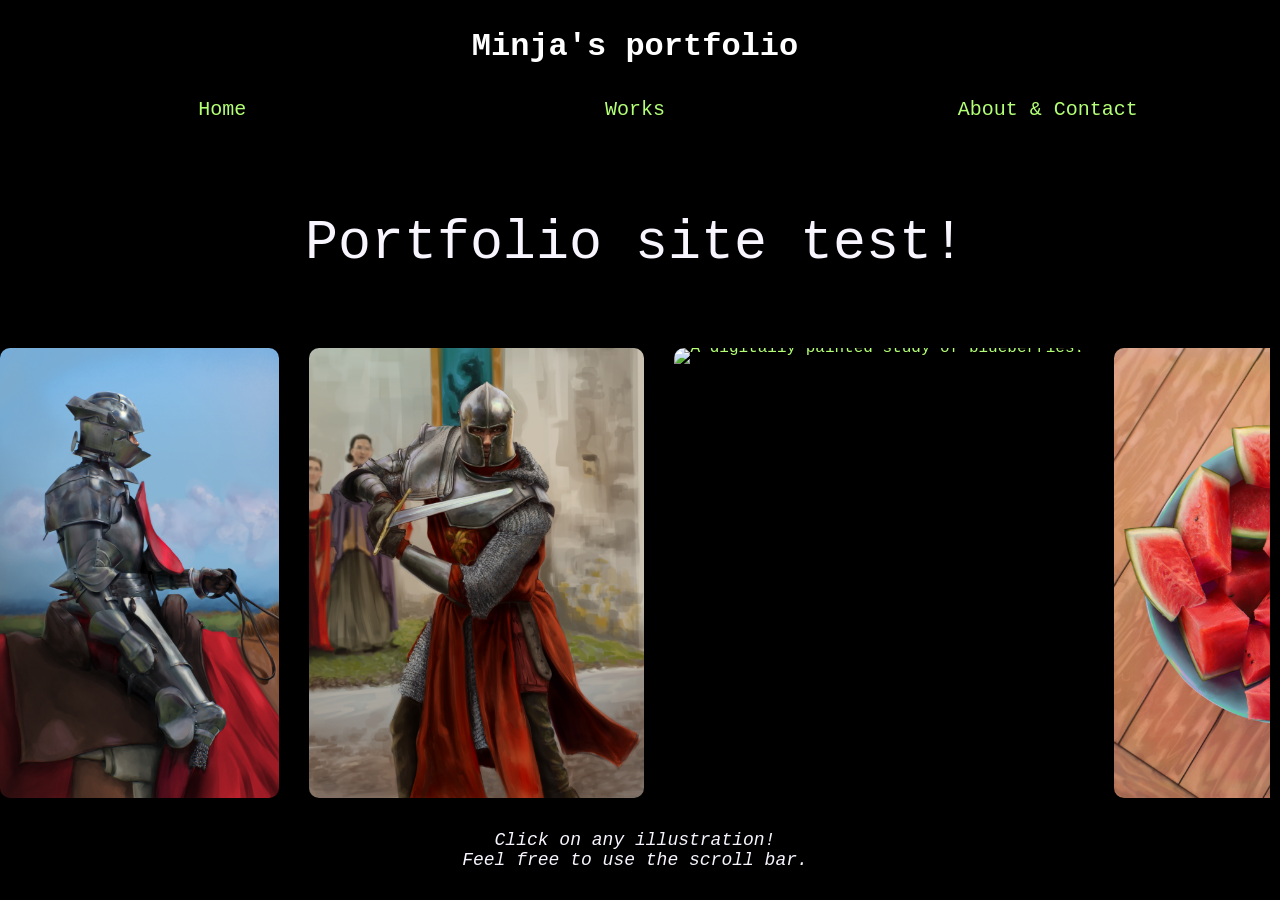
==== index.html @ 2af2dd25 "first clean commit without large files" ====
<!DOCTYPE html>
<html lang="en">
<head>
    <meta charset="UTF-8"> 
    <title>Portfolio ~ Home</title>
    <link rel="stylesheet" href="style.css">
    <link rel="icon" type="image/png" href="Tangerine_icon.png">
</head>

<body class="home-page">
    
    <header>
        <h1>Minja's portfolio</h1>
    </header>
        
    <nav>
        <ul>
            <li><a href="index.html">Home</a></li>
            <li><a href="works.html">Works</a></li>
            <li><a href="about&contact.html">About & Contact</a></li>
        </ul>
    </nav>
    
    <div class="home-content">
        <main>
            <p class="big-font">Portfolio site test!</p>
        </main>

        <div class="home-media-container" role="region" tabindex="0" aria-label="Portfolio photographs">
            <!-- Add each new photograph as another img line. -->
            <a href="works.html#armor-study-2"><img src="Armor_study2.png" alt="A digitally painted study of an armored knight."></a>
            <a href="works.html#armor-study-1"><img src="Armor_study_1.png" alt="A digitally painted study of an armored knight."></a>
            <a href="works.html#blueberry-study"><img src="Blueberry_study.png" alt="A digitally painted study of blueberries."></a>
            <a href="works.html#watermelon-study"><img src="Watermelon.jpg" alt="A digitally painted study of a watermelon."></a>
            <a href="works.html#tangerine-study"><img src="Mandarina study.jpg" alt="A digitally painted study of a tangerine."></a>
            <a href="works.html#grape-study"><img src="grape study.jpg" alt="A digitally painted study of grapes."></a>
            <a href="works.html#lemon-study"><img src="lemon study.jpg" alt="A digitally painted study of lemons."></a>
            <a href="works.html#tomato-study"><img src="paradajz study.jpg" alt="Tomato"></a>
            <a href="works.html#strawberry-study"><img src="Jagoda PNG.png" alt="Strawberry"></a>
        </div>

        <p class="small-font home-scroll-hint"><i>Click on any illustration!</br>Feel free to use the scroll bar.</i></p>
    </div>




</body>
---- style.css ----
body{
    font-family:'Courier New', Courier, monospace;
    text-align: center;
    background-color: #000000;
    min-height: 100vh;
    margin: 0;
    display: flex;
    flex-direction: column;
}

:root{
    --media-radius: 10px;
}

html{
    scrollbar-color: hsl(93, 100%, 73%) #000000;
    scrollbar-width: thin;
    scrollbar-gutter: stable;
}

html::-webkit-scrollbar{
    width: 12px;
}

html::-webkit-scrollbar-track{
    background: #000000;
}

html::-webkit-scrollbar-thumb{
    background: hsl(93, 100%, 73%);
    border-radius: 6px;
}

.home-page{
    min-height: 100vh;
    display: flex;
    flex-direction: column;
}

.home-content{
    box-sizing: border-box;
    flex: 1;
    display: flex;
    flex-direction: column;
    padding-bottom: 12px;
}

.home-page nav{
    margin-bottom: 0;
}

.home-content main,
main{
    max-width: 1920px;
    text-align: center;
    color: hsl(264, 100%, 98%);
    margin: 0 auto;
}

.home-content main{
    flex: 1 1 auto;
    display: flex;
    align-items: center;
    justify-content: center;
}

main p{
    margin: 0;
    font-size: 35px;
}

header{
    text-align: center;
    color: hsl(0, 0%, 100%);
    margin: 28px 0 0;
}

header h1{
    margin: 0;
    line-height: 1.2;
}

a{
    text-align: center;
    color: hsl(93, 100%, 73%); /*a like anchor*/
    margin: 0;
}

img{
    max-width: 250px;
    height: auto;
    display: block; 
    margin: 50px auto; /*vertical and horizontal margin, auto means centered*/
    border-radius: var(--media-radius);
}

.home-media-container{
    box-sizing: border-box;
    display: flex;
    justify-content: safe center;
    align-items: center;
    width: min(100%, 1400px);
    max-width: 1400px;
    margin: 0 auto;
    padding: 0 0 20px;
    gap: 30px;
    overflow-x: auto;
    scroll-behavior: auto;
    scrollbar-width: thin;
    scrollbar-color: hsl(93, 100%, 73%) #000000;
    flex: 0 0 auto;
}

.home-media-container::-webkit-scrollbar{
    height: 12px;
}

.home-media-container::-webkit-scrollbar-track{
    background: #222;
    border-radius: 6px;
}

.home-media-container::-webkit-scrollbar-thumb{
    background: hsl(93, 100%, 73%);
    border-radius: 6px;
}

.home-media-container img{
    width: auto;
    max-width: min(85vw, 500px);
    object-fit: cover;
    height: min(450px, 55vh);
    margin: 0;
    border-radius: var(--media-radius);
}

.home-media-container > a{
    display: block;
    flex: 0 0 auto;
    line-height: 0;
    text-decoration: none;
}

.home-media-container > a:focus-visible{
    outline: 2px solid hsl(93, 100%, 73%);
    outline-offset: 4px;
    border-radius: var(--media-radius);
}

.home-scroll-hint{
    margin: 12px 0 18px;
    color: hsl(264, 100%, 98%);
}

nav{
    box-sizing: border-box;
    font-size: 20px;
    width: min(calc(100% - 32px), 1400px);
    max-width: 1400px;
    height: 52px;
    flex: 0 0 52px;
    display: flex;
    align-self: center;
    justify-content: center;
    margin: 20px auto 28px;
}

nav ul{
    box-sizing: border-box;
    width: 100%;
    height: 100%;
    display: grid;
    grid-template-columns: repeat(3, minmax(0, 1fr));
    list-style-type: none;
    padding: 0;
    margin: 0;
}

nav ul a{
    box-sizing: border-box;
    display: block;
    height: 100%;
    padding: 12px 8px;
    white-space: nowrap;
    cursor: pointer;
    text-decoration: none;
}

main > p{
    margin: 0 0 28px;
}

main > p + p{
    margin-top: 20px;
}

.works-page main{
    margin-bottom: 28px;
}

.works-page main > p{
    margin: 0;
}

.works-page main > p + p{
    margin-top: 20px;
}

.home-content main > p{
    margin-bottom: 0;
}

.media-container{ 
    display:grid;
    grid-template-columns: repeat(2, 1fr);
    justify-items: center; /*aligns on X axis*/
    align-items: center; /*aligns on Y axis*/
    gap: 5px; /*between the elements of the grid*/
    margin: 0 auto 35px;
    max-width: 1000px;
    font-style: italic;
}

.works-page .media-container[id]{
    scroll-margin-top: max(16px, calc(50vh - 350px));
}
/*a dot represents class*/
/*apparently, this is stylizing the elements inside this class above*/
.media-container img, 
.media-container video{
    box-sizing: border-box;
    width: 90%;
    max-width: 100%;
    height: auto;
    margin: 0;
    border-radius: var(--media-radius);
}

.media-container + p {
    font-style: italic;
    color: hsl(264, 100%, 98%);
    text-align: center;
    margin: 0 auto 28px;
}

.fruit-studies{
    display: flex;
    flex-direction: column;
    align-items: center;
    gap: 28px;
    padding-bottom: 56px;
}

.section-divider{
    width: min(calc(100% - 32px), 1200px);
    margin: 0;
    border: 0;
    border-top: 1px solid hsl(93, 100%, 73%);
}

.works-page .section-title{
    margin: 0;
    color: hsl(264, 100%, 98%);
    font-size: 23px;
    font-style: normal;
}

.fruit-studies .media-container,
.fruit-studies p{
    margin: 0;
}

.fruit-studies .media-container{
    width: 100%;
}


.small-font {
    font-size: 18px;
}

.medium-font{
    font-size: 23px;
}

.big-font {
    font-size: 55px;
}


@media (max-width: 600px){
    nav{
        font-size: 14px;
    }

    nav ul a{
        padding: 10px 4px;
    }

    .home-media-container{
        gap: 16px;
    }
}
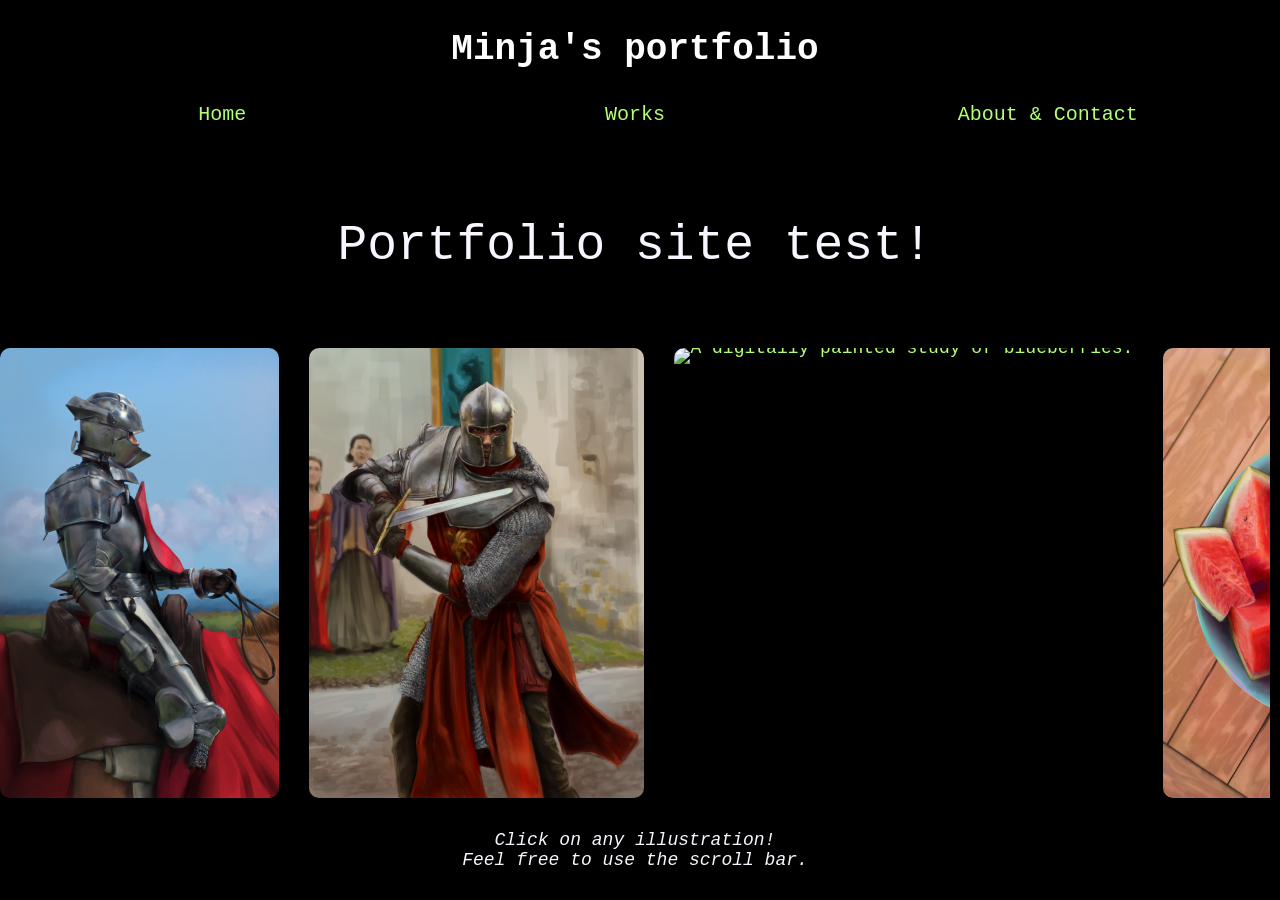
==== commit fd24d81d: "Mobile_flexible_font" ====
--- a/index.html
+++ b/index.html
@@ -2,6 +2,7 @@
 <html lang="en">
 <head>
     <meta charset="UTF-8"> 
+    <meta name="viewport" content="width=device-width, initial-scale=1">
     <title>Portfolio ~ Home</title>
     <link rel="stylesheet" href="style.css">
     <link rel="icon" type="image/png" href="Tangerine_icon.png">
--- a/style.css
+++ b/style.css
@@ -1,5 +1,6 @@
 body{
     font-family:'Courier New', Courier, monospace;
+    font-size: clamp(0.9375rem, calc(0.875rem + 0.35vw), 1.125rem);
     text-align: center;
     background-color: #000000;
     min-height: 100vh;
@@ -66,7 +67,7 @@
 
 main p{
     margin: 0;
-    font-size: 35px;
+    font-size: clamp(1.125rem, calc(1rem + 1.1vw), 2.1875rem);
 }
 
 header{
@@ -154,7 +155,7 @@
 
 nav{
     box-sizing: border-box;
-    font-size: 20px;
+    font-size: clamp(0.875rem, calc(0.75rem + 0.65vw), 1.25rem);
     width: min(calc(100% - 32px), 1400px);
     max-width: 1400px;
     height: 52px;
@@ -261,7 +262,7 @@
 .works-page .section-title{
     margin: 0;
     color: hsl(264, 100%, 98%);
-    font-size: 23px;
+    font-size: clamp(1.125rem, calc(1rem + 0.65vw), 1.4375rem);
     font-style: normal;
 }
 
@@ -276,23 +277,19 @@
 
 
 .small-font {
-    font-size: 18px;
+    font-size: clamp(1rem, calc(0.875rem + 0.5vw), 1.125rem);
 }
 
 .medium-font{
-    font-size: 23px;
+    font-size: clamp(1.125rem, calc(1rem + 0.8vw), 1.4375rem);
 }
 
 .big-font {
-    font-size: 55px;
+    font-size: clamp(2rem, calc(1.5rem + 2vw), 3.4375rem);
 }
 
 
 @media (max-width: 600px){
-    nav{
-        font-size: 14px;
-    }
-
     nav ul a{
         padding: 10px 4px;
     }
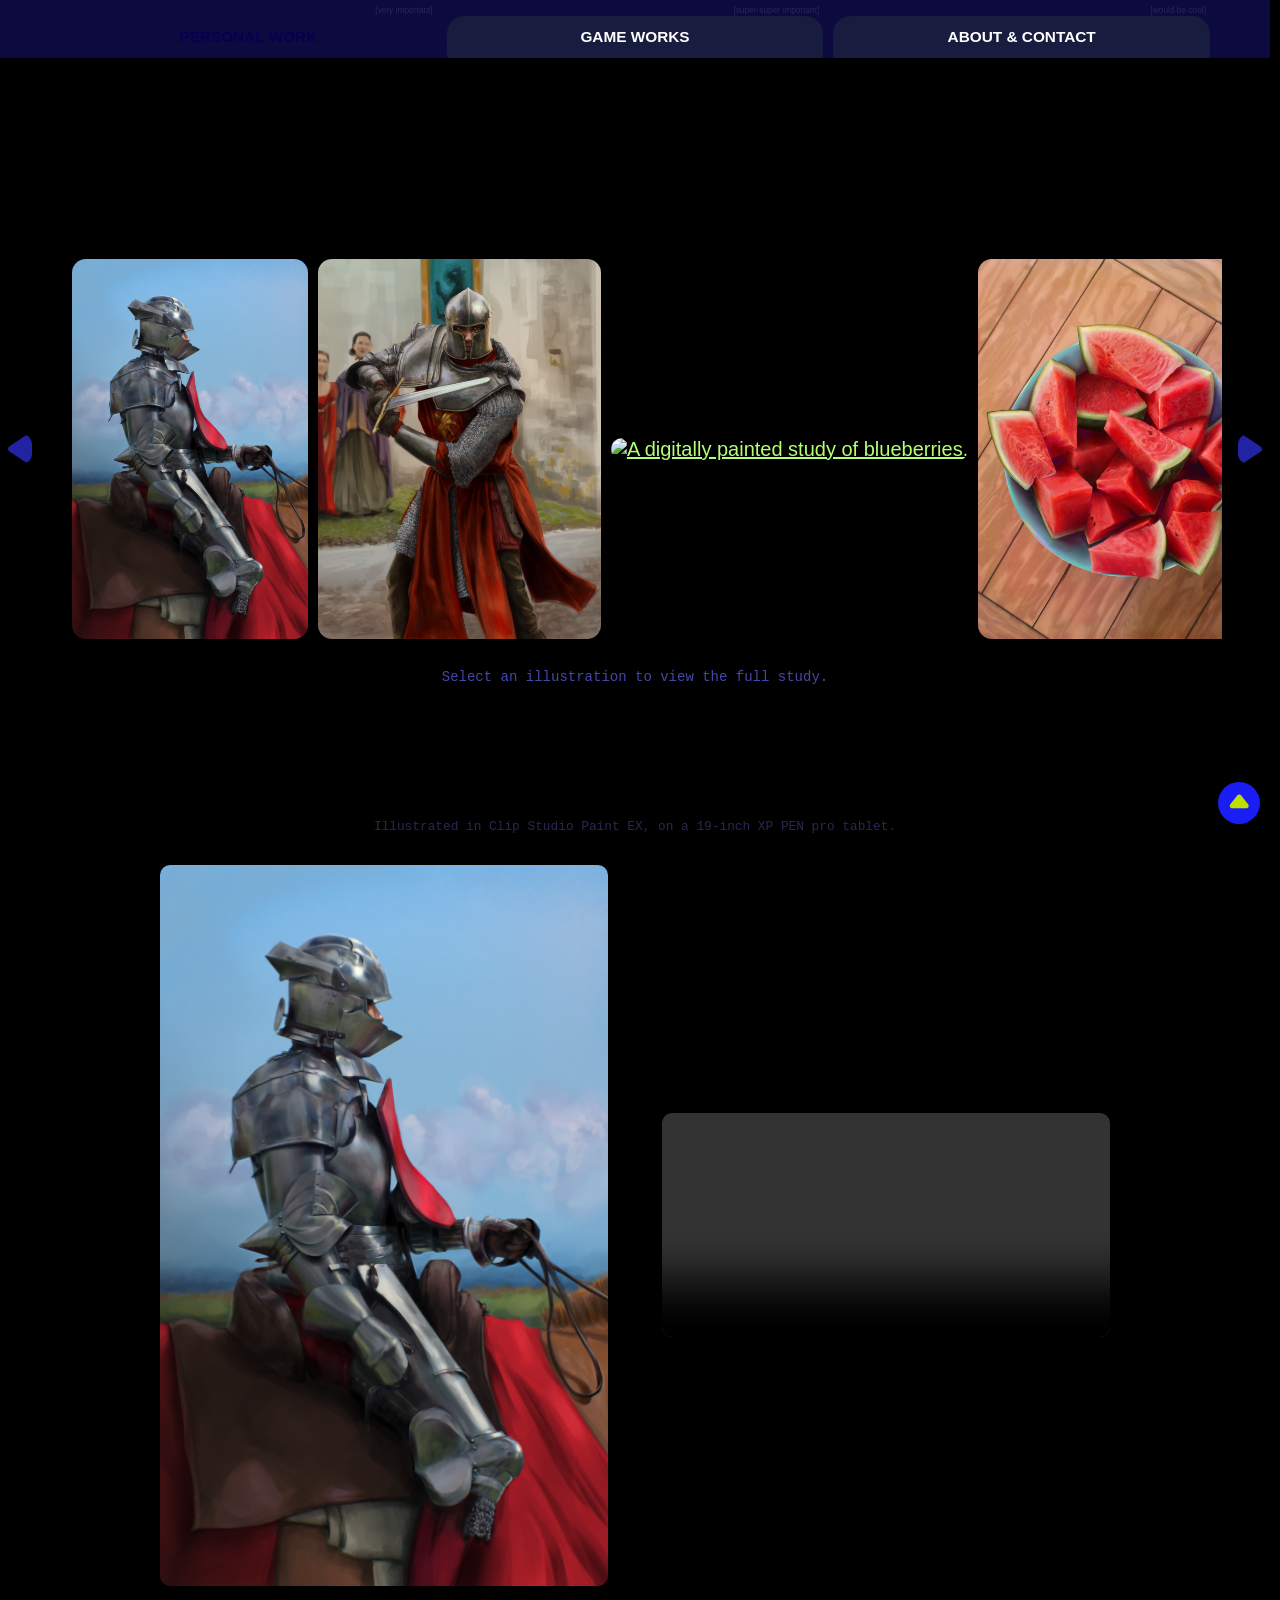
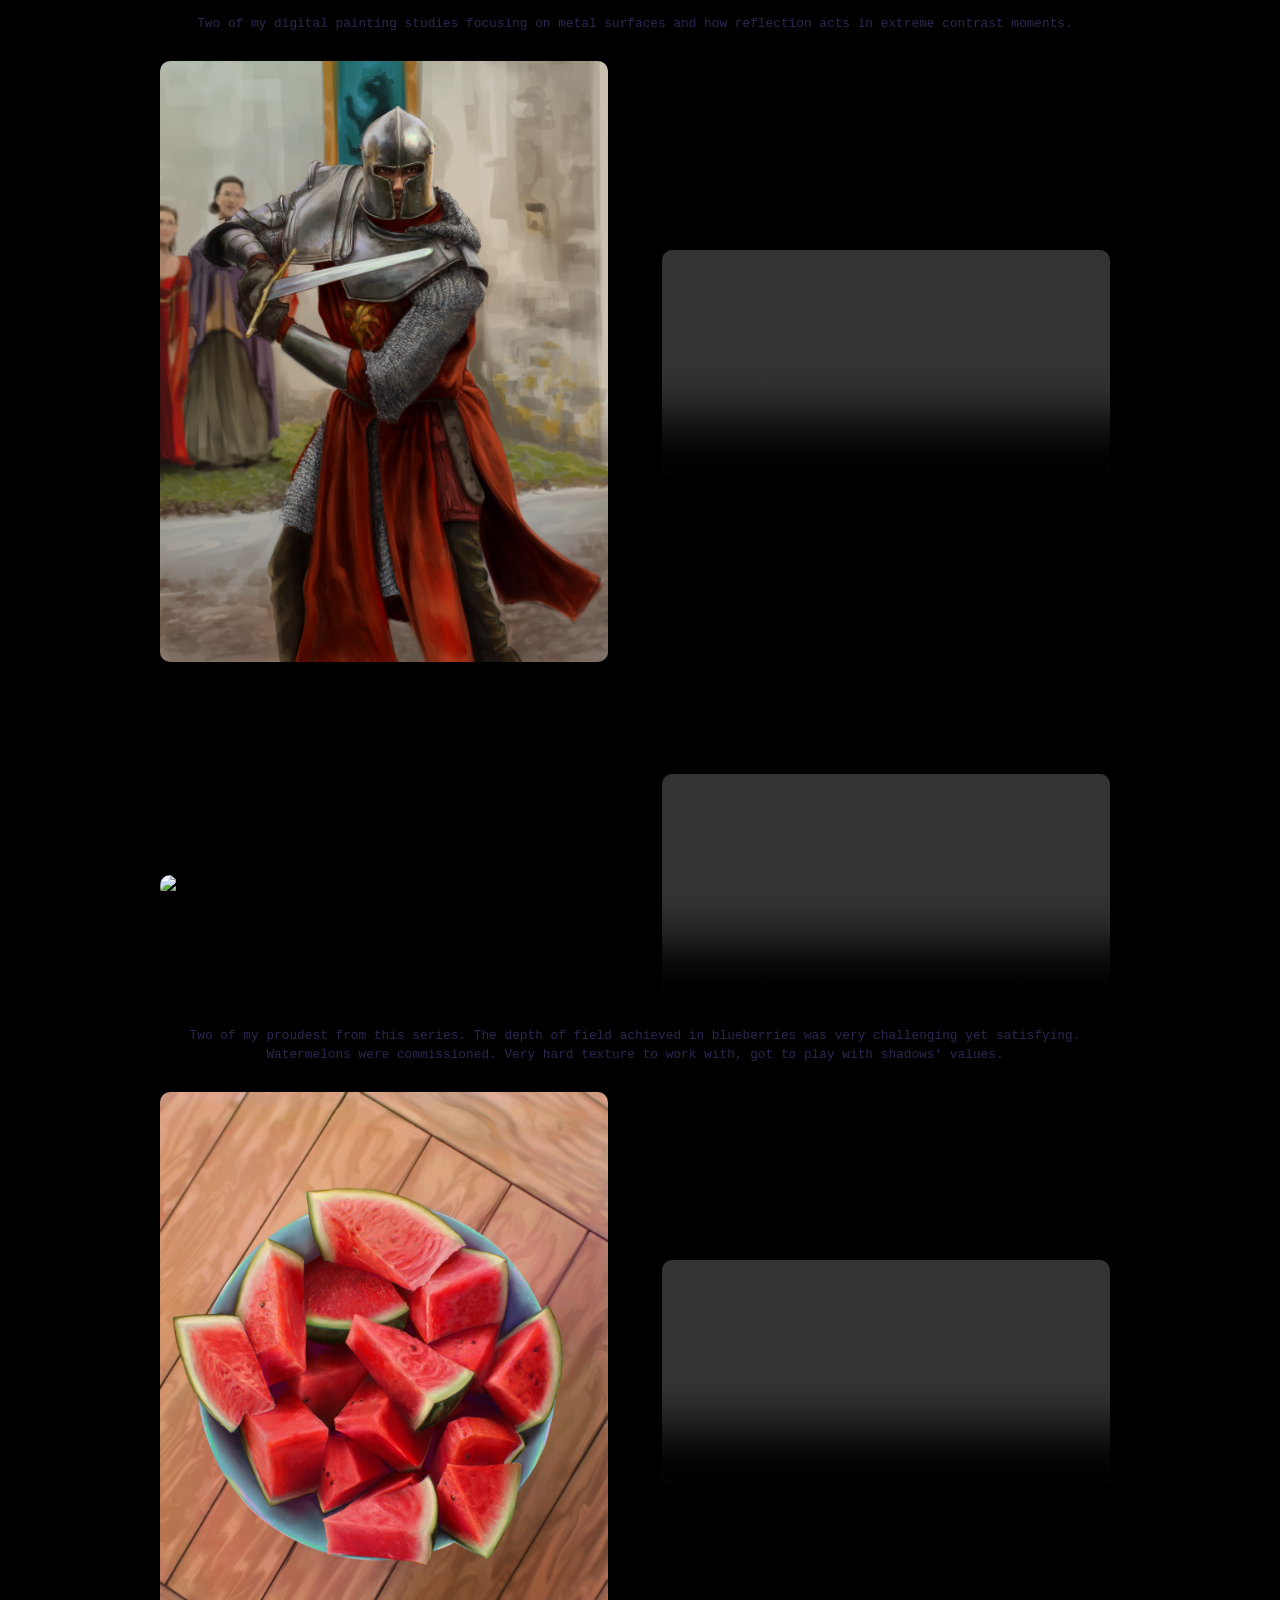
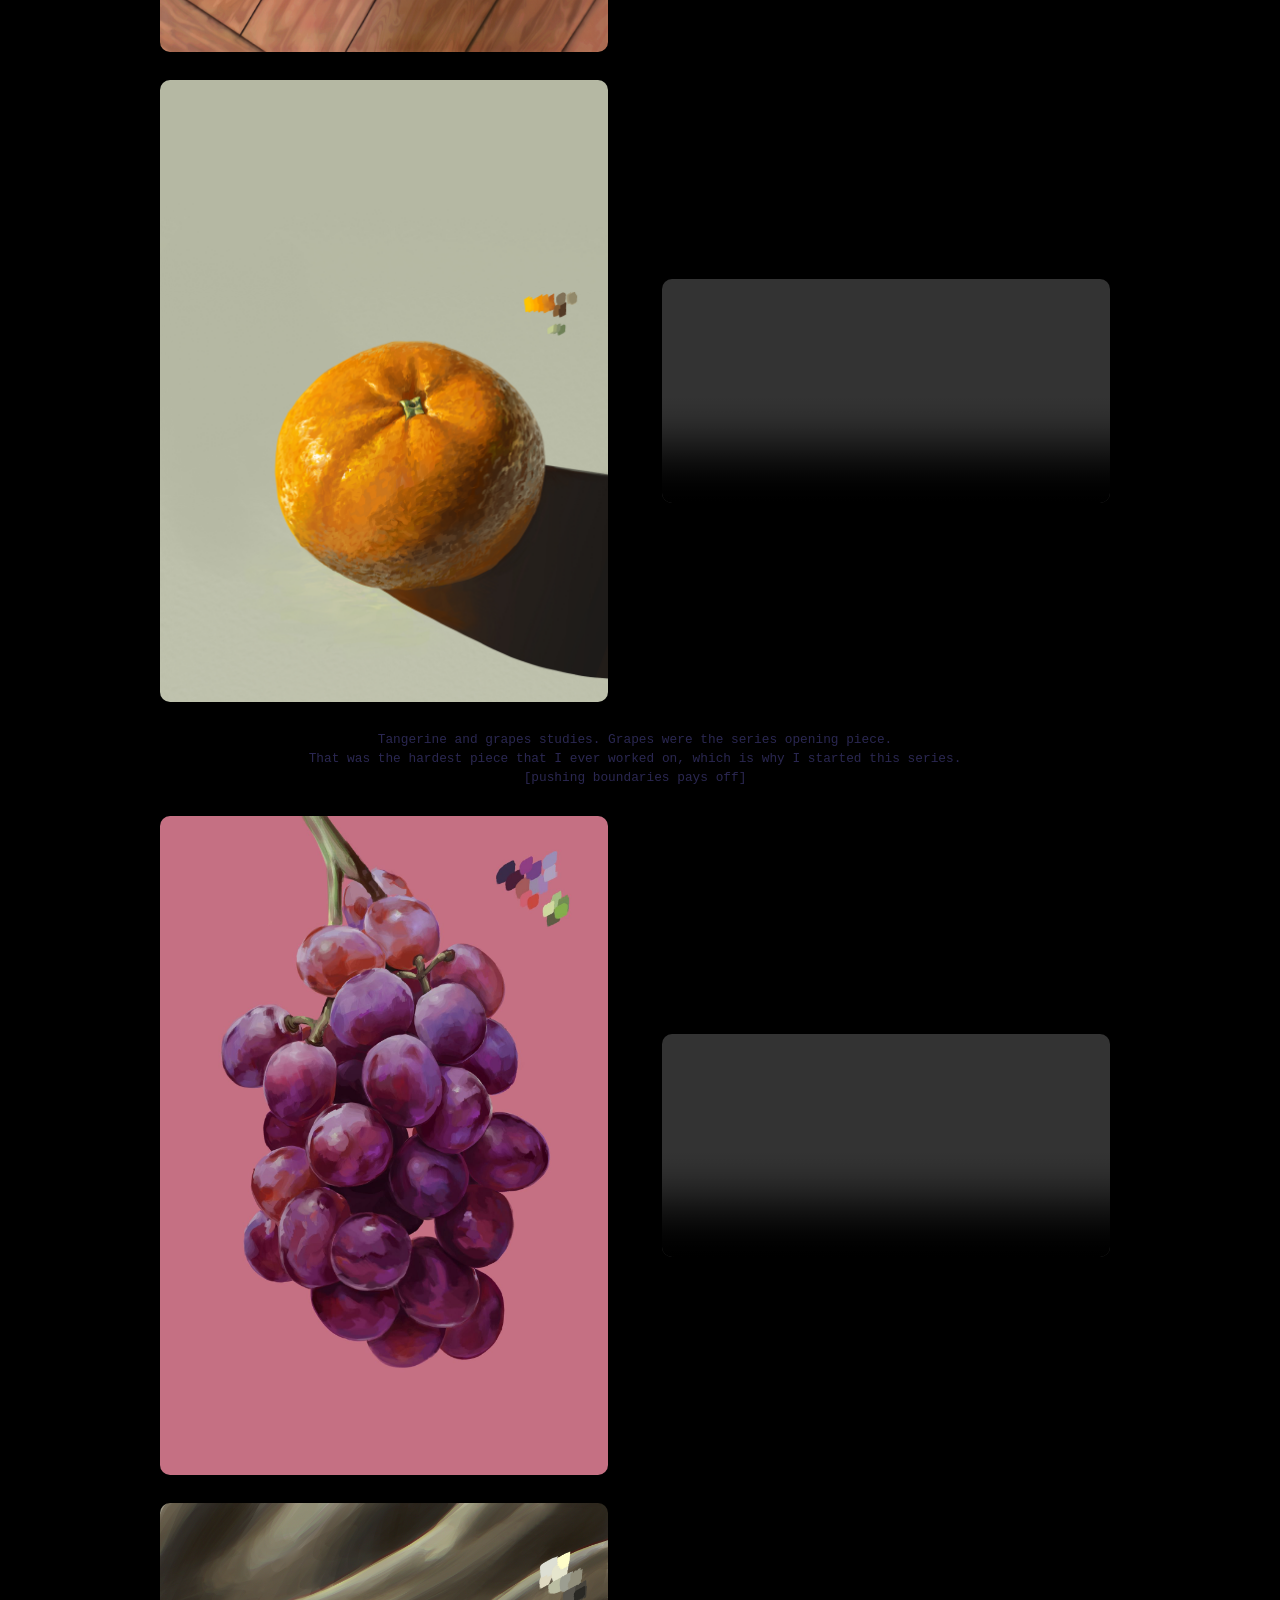
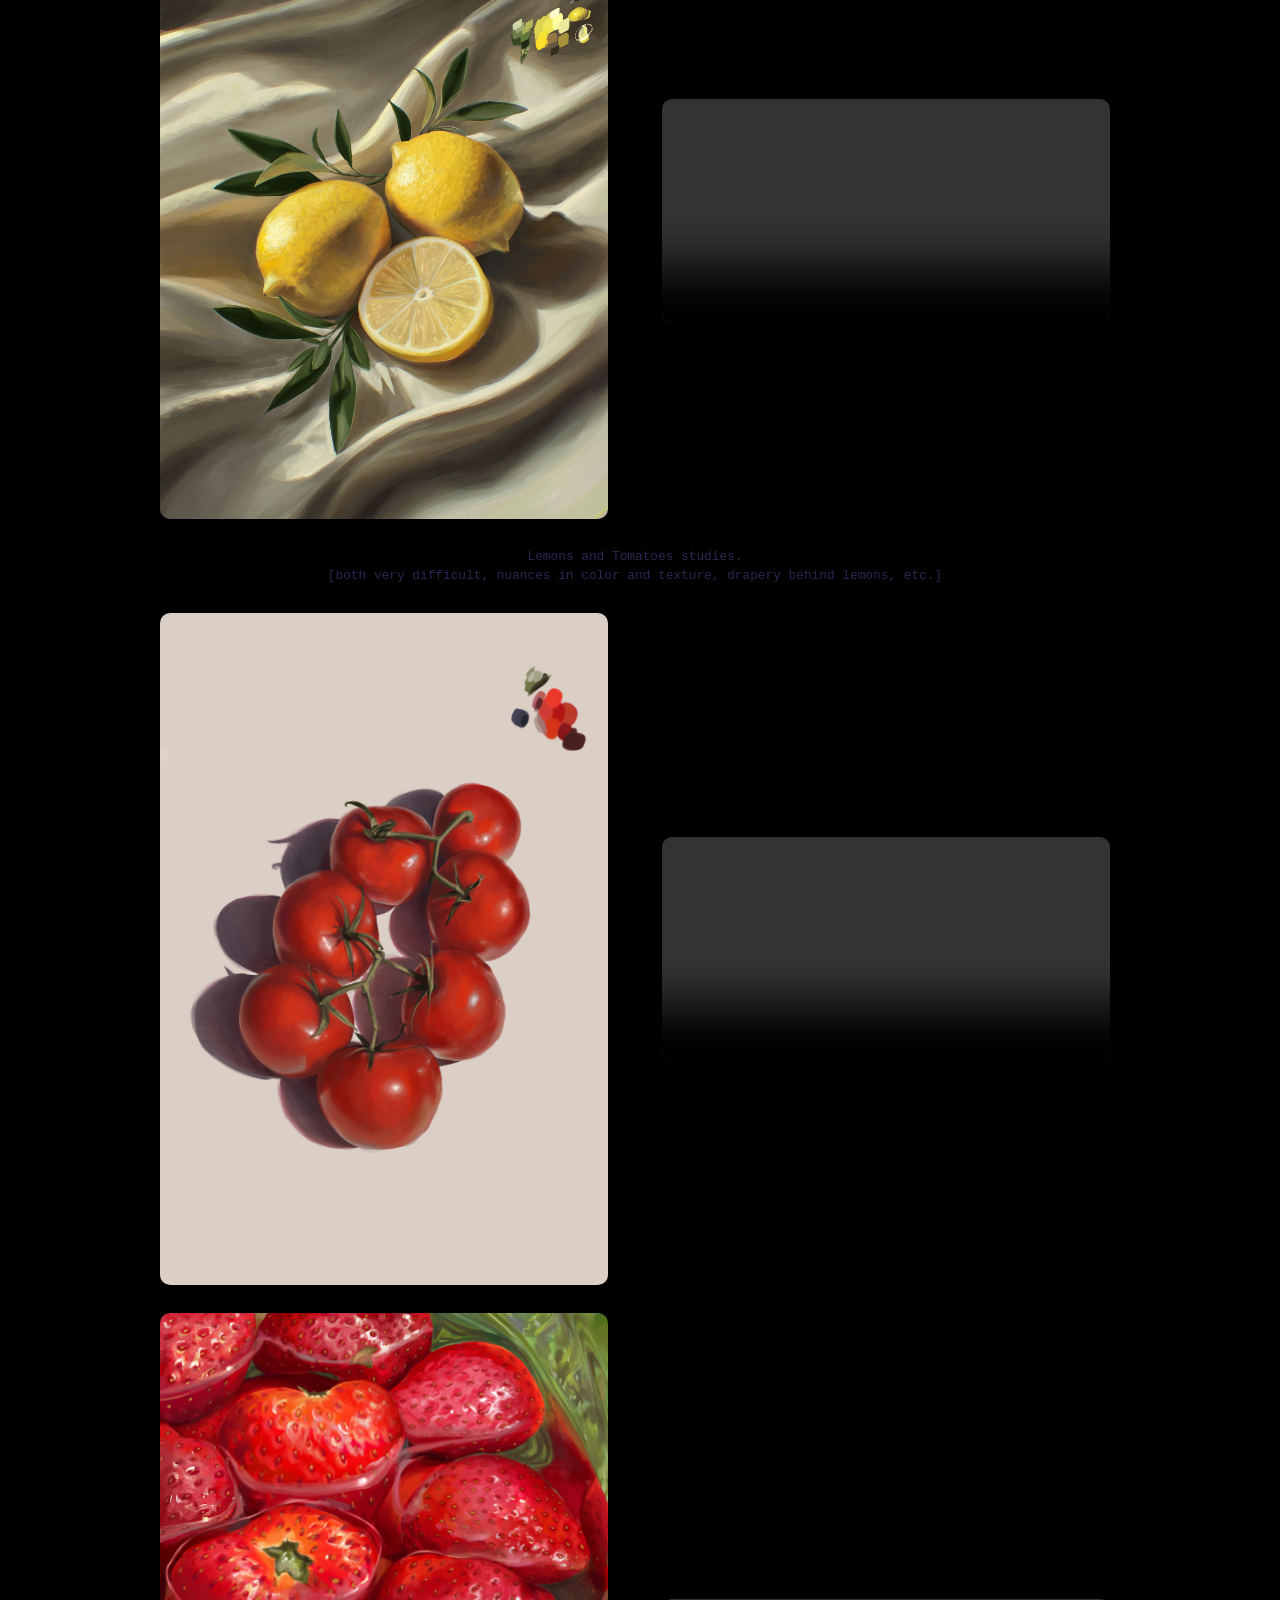
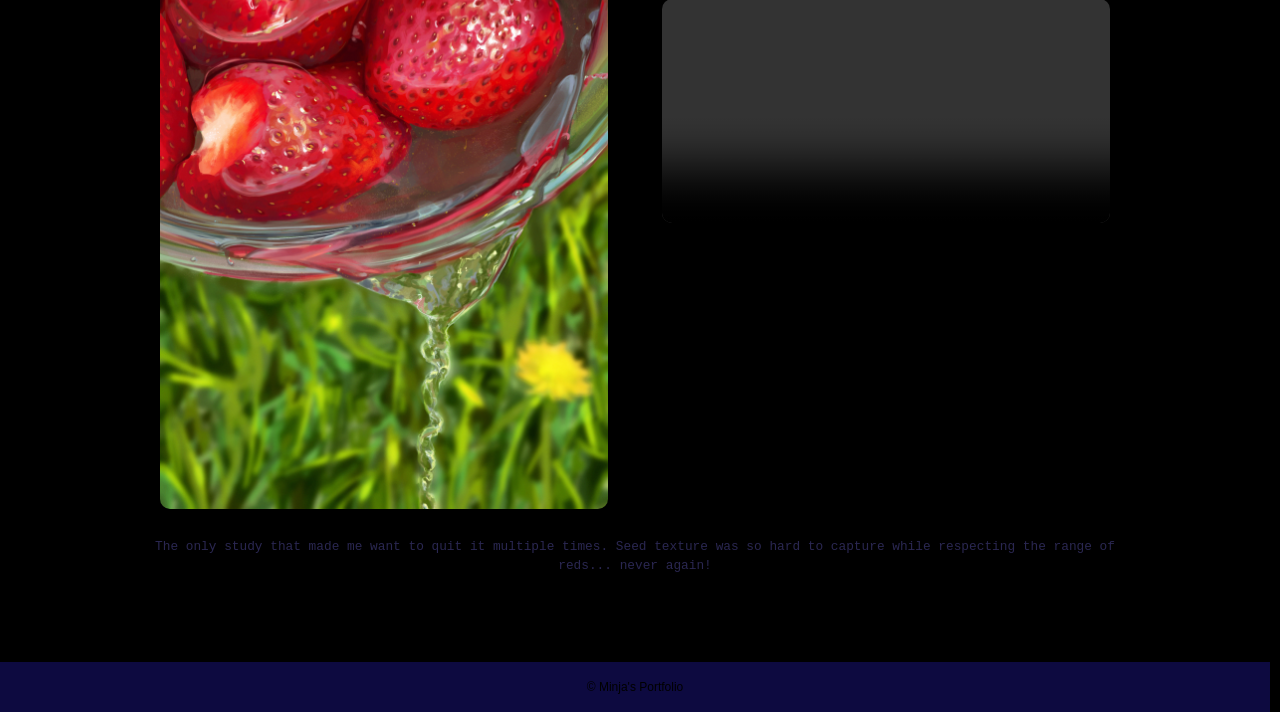
==== commit dafe2fdb: "Refine portfolio pages and hover interactions Co-authored-by: Copilot <223556219+Copilot@users.norep" ====
--- a/index.html
+++ b/index.html
@@ -1,49 +1,221 @@
 <!DOCTYPE html>
 <html lang="en">
 <head>
-    <meta charset="UTF-8"> 
+    <meta charset="UTF-8">
     <meta name="viewport" content="width=device-width, initial-scale=1">
     <title>Portfolio ~ Home</title>
     <link rel="stylesheet" href="style.css">
     <link rel="icon" type="image/png" href="Tangerine_icon.png">
 </head>
 
-<body class="home-page">
-    
-    <header>
-        <h1>Minja's portfolio</h1>
+<body class="home-page" id="top">
+    <header class="site-header">
+        <h1 class="visually-hidden">Minja's portfolio</h1>
+        <nav class="site-nav" aria-label="Main navigation">
+            <ul>
+                <li><span class="tab-note">[very important]</span><a class="active" href="index.html" aria-current="page">Personal Work</a></li>
+                <li><span class="tab-note">[super-super important]</span><a href="works.html">Game Works</a></li>
+                <li><span class="tab-note">[would be cool]</span><a href="about&amp;contact.html">About &amp; Contact</a></li>
+            </ul>
+        </nav>
     </header>
-        
-    <nav>
-        <ul>
-            <li><a href="index.html">Home</a></li>
-            <li><a href="works.html">Works</a></li>
-            <li><a href="about&contact.html">About & Contact</a></li>
-        </ul>
-    </nav>
-    
-    <div class="home-content">
-        <main>
-            <p class="big-font">Portfolio site test!</p>
-        </main>
-
-        <div class="home-media-container" role="region" tabindex="0" aria-label="Portfolio photographs">
-            <!-- Add each new photograph as another img line. -->
-            <a href="works.html#armor-study-2"><img src="Armor_study2.png" alt="A digitally painted study of an armored knight."></a>
-            <a href="works.html#armor-study-1"><img src="Armor_study_1.png" alt="A digitally painted study of an armored knight."></a>
-            <a href="works.html#blueberry-study"><img src="Blueberry_study.png" alt="A digitally painted study of blueberries."></a>
-            <a href="works.html#watermelon-study"><img src="Watermelon.jpg" alt="A digitally painted study of a watermelon."></a>
-            <a href="works.html#tangerine-study"><img src="Mandarina study.jpg" alt="A digitally painted study of a tangerine."></a>
-            <a href="works.html#grape-study"><img src="grape study.jpg" alt="A digitally painted study of grapes."></a>
-            <a href="works.html#lemon-study"><img src="lemon study.jpg" alt="A digitally painted study of lemons."></a>
-            <a href="works.html#tomato-study"><img src="paradajz study.jpg" alt="Tomato"></a>
-            <a href="works.html#strawberry-study"><img src="Jagoda PNG.png" alt="Strawberry"></a>
-        </div>
-
-        <p class="small-font home-scroll-hint"><i>Click on any illustration!</br>Feel free to use the scroll bar.</i></p>
-    </div>
-
-
-
-
+
+    <main class="home-content">
+        <section class="home-marquee" aria-label="About my portfolio">
+            <div class="marquee-row">
+                <div class="marquee-track" aria-hidden="true"><span>[this is my portfolio and it shows a segment of my works]</span><span>[this is my portfolio and it shows a segment of my works]</span></div>
+            </div>
+            <div class="marquee-row">
+                <div class="marquee-track" aria-hidden="true"><span>[this site is also a part of my portfolio as it is designed and developed by me and only]</span><span>[this site is also a part of my portfolio as it is designed and developed by me and only]</span></div>
+            </div>
+            <div class="marquee-row">
+                <div class="marquee-track" aria-hidden="true"><span>[any desire to contact me is highly appreciated]</span><span>[any desire to contact me is highly appreciated]</span></div>
+            </div>
+            <div class="marquee-row">
+                <div class="marquee-track" aria-hidden="true"><span>[I am a game designer, a visual artist and a musician]</span><span>[I am a game designer, a visual artist and a musician]</span></div>
+            </div>
+            <div class="marquee-row">
+                <div class="marquee-track" aria-hidden="true"><span>[my work spans through lots of fields]</span><span>[my work spans through lots of fields]</span></div>
+            </div>
+            <div class="marquee-row">
+                <div class="marquee-track" aria-hidden="true"><span>[I am also cool]</span><span>[I am also cool]</span></div>
+            </div>
+        </section>
+
+        <p class="gallery-instruction">[click anywhere]</p>
+        <section class="home-gallery" aria-label="Selected illustrations">
+            <button class="gallery-arrow gallery-arrow--previous" type="button" aria-label="Scroll to previous illustrations">
+                <img src="assets/left_arrow.svg" alt="">
+                <img class="gallery-arrow-hover" src="assets/Hovered_arrow.svg" alt="">
+            </button>
+            <div class="home-media-container" role="region" tabindex="0" aria-label="Portfolio illustrations">
+                <a class="home-card" href="#armor-study-2"><img src="Armor_study2.png" alt="A digitally painted study of an armored knight."></a>
+                <a class="home-card" href="#armor-study-1"><img src="Armor_study_1.png" alt="A digitally painted study of an armored knight."></a>
+                <a class="home-card" href="#blueberry-study"><img src="Blueberry_study.png" alt="A digitally painted study of blueberries."></a>
+                <a class="home-card" href="#watermelon-study"><img src="Watermelon.jpg" alt="A digitally painted study of a watermelon."></a>
+                <a class="home-card" href="#tangerine-study"><img src="Mandarina study.jpg" alt="A digitally painted study of a tangerine."></a>
+                <a class="home-card" href="#grape-study"><img src="grape study.jpg" alt="A digitally painted study of grapes."></a>
+                <a class="home-card" href="#lemon-study"><img src="lemon study.jpg" alt="A digitally painted study of lemons."></a>
+                <a class="home-card" href="#tomato-study"><img src="paradajz study.jpg" alt="A study of a tomato."></a>
+                <a class="home-card" href="#strawberry-study"><img src="Jagoda PNG.png" alt="A study of a strawberry."></a>
+            </div>
+            <button class="gallery-arrow gallery-arrow--next" type="button" aria-label="Scroll to next illustrations">
+                <img src="assets/left_arrow.svg" alt="">
+                <img class="gallery-arrow-hover" src="assets/Hovered_arrow.svg" alt="">
+            </button>
+        </section>
+
+        <p class="home-scroll-hint">Select an illustration to view the full study.</p>
+
+        <section class="personal-studies" aria-labelledby="personal-studies-title">
+            <hr class="section-divider">
+            <h2 class="section-title" id="personal-studies-title">Personal Studies</h2>
+            <p class="work-description gradient-description">Illustrated in Clip Studio Paint EX, on a 19-inch XP PEN pro tablet.</p>
+
+            <div class="media-container" id="armor-study-2">
+                <img src="Armor_study2.png" alt="A digitally painted study of an armored knight.">
+                <video controls loop autoplay muted playsinline>
+                    <source src="Armor_study2v.mp4" type="video/mp4">
+                    Your browser does not support the video tag.
+                </video>
+            </div>
+            <p class="work-description">Two of my digital painting studies focusing on metal surfaces and how reflection acts in extreme contrast moments.</p>
+
+            <div class="media-container" id="armor-study-1">
+                <img src="Armor_study_1.png" alt="A digitally painted study of an armored knight.">
+                <video controls loop autoplay muted playsinline>
+                    <source src="Armor_study_1v.mp4" type="video/mp4">
+                    Your browser does not support the video tag.
+                </video>
+            </div>
+
+            <section class="fruit-studies" aria-labelledby="fruit-studies-title">
+                <hr class="section-divider">
+                <h3 class="section-title" id="fruit-studies-title">Fruits'n'Veggies Studies</h3>
+
+                <div class="media-container" id="blueberry-study">
+                    <img src="Blueberry_study.png" alt="A digitally painted study of blueberries.">
+                    <video controls loop autoplay muted playsinline>
+                        <source src="Blueberry timelapse.mp4" type="video/mp4">
+                        Your browser does not support the video tag.
+                    </video>
+                </div>
+                <p class="work-description">Two of my proudest from this series. The depth of field achieved in blueberries was very challenging yet satisfying.<br>Watermelons were commissioned. Very hard texture to work with, got to play with shadows' values.</p>
+
+                <div class="media-container" id="watermelon-study">
+                    <img src="Watermelon.jpg" alt="A digitally painted study of a watermelon.">
+                    <video controls loop autoplay muted playsinline>
+                        <source src="Watermelon timelapse.mp4" type="video/mp4">
+                        Your browser does not support the video tag.
+                    </video>
+                </div>
+
+                <div class="media-container" id="tangerine-study">
+                    <img src="Mandarina study.jpg" alt="A digitally painted study of a tangerine.">
+                    <video controls loop autoplay muted playsinline>
+                        <source src="Mandarina study timelapse.mp4" type="video/mp4">
+                        Your browser does not support the video tag.
+                    </video>
+                </div>
+                <p class="work-description">Tangerine and grapes studies. Grapes were the series opening piece.<br>That was the hardest piece that I ever worked on, which is why I started this series.<br>[pushing boundaries pays off]</p>
+
+                <div class="media-container" id="grape-study">
+                    <img src="grape study.jpg" alt="A digitally painted study of grapes.">
+                    <video controls loop autoplay muted playsinline>
+                        <source src="Grozdje studija.mp4" type="video/mp4">
+                        Your browser does not support the video tag.
+                    </video>
+                </div>
+
+                <div class="media-container" id="lemon-study">
+                    <img src="lemon study.jpg" alt="A digitally painted study of lemons.">
+                    <video controls loop autoplay muted playsinline>
+                        <source src="lemon study.mp4" type="video/mp4">
+                        Your browser does not support the video tag.
+                    </video>
+                </div>
+                <p class="work-description">Lemons and Tomatoes studies.<br>[both very difficult, nuances in color and texture, drapery behind lemons, etc.]</p>
+
+                <div class="media-container" id="tomato-study">
+                    <img src="paradajz study.jpg" alt="Tomato">
+                    <video controls loop autoplay muted playsinline>
+                        <source src="paradajz study timelapse.mp4" type="video/mp4">
+                        Your browser does not support the video tag.
+                    </video>
+                </div>
+
+                <div class="media-container" id="strawberry-study">
+                    <img src="Jagoda PNG.png" alt="Strawberry">
+                    <video controls loop autoplay muted playsinline>
+                        <source src="jagoda study timelapse .mp4" type="video/mp4">
+                        Your browser does not support the video tag.
+                    </video>
+                </div>
+                <p class="work-description">The only study that made me want to quit it multiple times. Seed texture was so hard to capture while respecting the range of reds... never again!</p>
+            </section>
+            <hr class="section-divider">
+        </section>
+    </main>
+
+    <footer class="home-footer">
+        <div class="home-footer-rule"></div>
+        <p>© Minja's Portfolio</p>
+    </footer>
+
+    <a class="back-to-top" href="#top" aria-label="Back to top">
+        <img src="assets/circle_up.svg" alt="">
+        <img class="back-to-top-hover" src="assets/circle_up_hoverstate.svg" alt="">
+    </a>
+
+    <script>
+        const gallery = document.querySelector(".home-media-container");
+        gallery.scrollTo({ left: 0, behavior: "instant" });
+
+        const scrollToAdjacentCard = direction => {
+            const cards = [...gallery.querySelectorAll(".home-card")];
+            const galleryBounds = gallery.getBoundingClientRect();
+            const paddingLeft = parseFloat(getComputedStyle(gallery).paddingLeft);
+            const currentStart = gallery.scrollLeft + gallery.clientLeft + paddingLeft;
+            const starts = cards.map(card => {
+                const bounds = card.getBoundingClientRect();
+                return bounds.left - galleryBounds.left + gallery.scrollLeft;
+            });
+            const currentIndex = starts.reduce((closestIndex, start, index) =>
+                Math.abs(start - currentStart) < Math.abs(starts[closestIndex] - currentStart) ? index : closestIndex, 0);
+            const targetIndex = Math.max(0, Math.min(cards.length - 1, currentIndex + direction));
+
+            gallery.scrollTo({
+                left: starts[targetIndex] - gallery.clientLeft - paddingLeft,
+                behavior: "smooth"
+            });
+        };
+
+        document.querySelector(".gallery-arrow--previous").addEventListener("click", () => {
+            scrollToAdjacentCard(-1);
+        });
+
+        document.querySelector(".gallery-arrow--next").addEventListener("click", () => {
+            scrollToAdjacentCard(1);
+        });
+
+        document.querySelectorAll(".personal-studies .work-description").forEach(description => {
+            const updatePointerPosition = event => {
+                const bounds = description.getBoundingClientRect();
+                description.style.setProperty("--pointer-x", `${event.clientX - bounds.left}px`);
+                description.style.setProperty("--pointer-y", `${event.clientY - bounds.top}px`);
+                description.classList.add("is-pointer-active");
+            };
+
+            description.addEventListener("pointerenter", event => {
+                if (event.pointerType === "mouse") updatePointerPosition(event);
+            });
+            description.addEventListener("pointermove", event => {
+                if (event.pointerType === "mouse") updatePointerPosition(event);
+            });
+            description.addEventListener("pointerleave", () => {
+                description.classList.remove("is-pointer-active");
+            });
+        });
+    </script>
 </body>
+</html>
--- a/style.css
+++ b/style.css
@@ -1,56 +1,58 @@
+:root {
+    --bg-tab-color: #0D0A40;
+    --background-color: #1E1E1E; /* Boja pozadine */
+    --neon-green: #39FF14;
+    --active-tab-text-color: #050051; /* Boja aktivne kartice */
+    --inactive-tab-background-color: #181D40; /* Boja neaktivne kartice */
+    --dancing-text-color: #\; /* Boja teksta koji treperi */
+    --stroke-image-color: #BEDF00; /* Boja obruba kartice */
+    --inactive-additional-text-color: #2A2751;
+    --card-glow: 0 0 15px #BEDF00; /* Sjaj oko aktivne kartice */
+    --font-family: 'Inter', sans-serif;
+    --media-radius: 10px;
+}
+
 body{
-    font-family:'Courier New', Courier, monospace;
-    font-size: clamp(0.9375rem, calc(0.875rem + 0.35vw), 1.125rem);
-    text-align: center;
-    background-color: #000000;
+    box-sizing: border-box;
     min-height: 100vh;
     margin: 0;
     display: flex;
     flex-direction: column;
-}
-
-:root{
-    --media-radius: 10px;
+    background-color: var(--background-color);
+    color: var(--neon-green);
+    font-family: var(--font-family);
+    font-size: clamp(1.125rem, calc(1.05rem + 0.3vw), 1.25rem);
+    text-align: center;
 }
 
 html{
-    scrollbar-color: hsl(93, 100%, 73%) #000000;
+    scrollbar-color: var(--dancing-text-color) var(--bg-tab-color);
     scrollbar-width: thin;
     scrollbar-gutter: stable;
+    scroll-behavior: smooth;
 }
 
 html::-webkit-scrollbar{
-    width: 12px;
+    width: 8px;
 }
 
 html::-webkit-scrollbar-track{
-    background: #000000;
+    background: var(--bg-tab-color);
 }
 
 html::-webkit-scrollbar-thumb{
-    background: hsl(93, 100%, 73%);
-    border-radius: 6px;
-}
-
-.home-page{
-    min-height: 100vh;
-    display: flex;
-    flex-direction: column;
-}
-
-.home-content{
-    box-sizing: border-box;
-    flex: 1;
-    display: flex;
-    flex-direction: column;
-    padding-bottom: 12px;
-}
-
-.home-page nav{
-    margin-bottom: 0;
-}
-
-.home-content main,
+    background: var(--dancing-text-color);
+    border-radius: 4px;
+}
+
+html::-webkit-scrollbar-button{
+    display: none;
+    width: 0;
+    height: 0;
+    -webkit-appearance: none;
+    appearance: none;
+}
+
 main{
     max-width: 1920px;
     text-align: center;
@@ -58,16 +60,9 @@
     margin: 0 auto;
 }
 
-.home-content main{
-    flex: 1 1 auto;
-    display: flex;
-    align-items: center;
-    justify-content: center;
-}
-
 main p{
     margin: 0;
-    font-size: clamp(1.125rem, calc(1rem + 1.1vw), 2.1875rem);
+    font-size: clamp(1.375rem, calc(1.25rem + 1.1vw), 2.25rem);
 }
 
 header{
@@ -95,67 +90,9 @@
     border-radius: var(--media-radius);
 }
 
-.home-media-container{
-    box-sizing: border-box;
-    display: flex;
-    justify-content: safe center;
-    align-items: center;
-    width: min(100%, 1400px);
-    max-width: 1400px;
-    margin: 0 auto;
-    padding: 0 0 20px;
-    gap: 30px;
-    overflow-x: auto;
-    scroll-behavior: auto;
-    scrollbar-width: thin;
-    scrollbar-color: hsl(93, 100%, 73%) #000000;
-    flex: 0 0 auto;
-}
-
-.home-media-container::-webkit-scrollbar{
-    height: 12px;
-}
-
-.home-media-container::-webkit-scrollbar-track{
-    background: #222;
-    border-radius: 6px;
-}
-
-.home-media-container::-webkit-scrollbar-thumb{
-    background: hsl(93, 100%, 73%);
-    border-radius: 6px;
-}
-
-.home-media-container img{
-    width: auto;
-    max-width: min(85vw, 500px);
-    object-fit: cover;
-    height: min(450px, 55vh);
-    margin: 0;
-    border-radius: var(--media-radius);
-}
-
-.home-media-container > a{
-    display: block;
-    flex: 0 0 auto;
-    line-height: 0;
-    text-decoration: none;
-}
-
-.home-media-container > a:focus-visible{
-    outline: 2px solid hsl(93, 100%, 73%);
-    outline-offset: 4px;
-    border-radius: var(--media-radius);
-}
-
-.home-scroll-hint{
-    margin: 12px 0 18px;
-    color: hsl(264, 100%, 98%);
-}
-
 nav{
     box-sizing: border-box;
-    font-size: clamp(0.875rem, calc(0.75rem + 0.65vw), 1.25rem);
+    font-size: clamp(1rem, calc(0.9375rem + 0.5vw), 1.25rem);
     width: min(calc(100% - 32px), 1400px);
     max-width: 1400px;
     height: 52px;
@@ -187,6 +124,10 @@
     text-decoration: none;
 }
 
+nav ul a{
+    text-transform: uppercase;
+}
+
 main > p{
     margin: 0 0 28px;
 }
@@ -205,10 +146,6 @@
 
 .works-page main > p + p{
     margin-top: 20px;
-}
-
-.home-content main > p{
-    margin-bottom: 0;
 }
 
 .media-container{ 
@@ -262,7 +199,7 @@
 .works-page .section-title{
     margin: 0;
     color: hsl(264, 100%, 98%);
-    font-size: clamp(1.125rem, calc(1rem + 0.65vw), 1.4375rem);
+    font-size: clamp(1.375rem, calc(1.25rem + 0.65vw), 1.625rem);
     font-style: normal;
 }
 
@@ -277,24 +214,683 @@
 
 
 .small-font {
-    font-size: clamp(1rem, calc(0.875rem + 0.5vw), 1.125rem);
+    font-size: clamp(1.125rem, calc(1.0625rem + 0.5vw), 1.25rem);
 }
 
 .medium-font{
-    font-size: clamp(1.125rem, calc(1rem + 0.8vw), 1.4375rem);
+    font-size: clamp(1.375rem, calc(1.25rem + 0.8vw), 1.625rem);
 }
 
 .big-font {
-    font-size: clamp(2rem, calc(1.5rem + 2vw), 3.4375rem);
+    font-size: clamp(2.25rem, calc(1.75rem + 2vw), 3.75rem);
 }
 
 
 @media (max-width: 600px){
     nav ul a{
+        display: flex;
+        align-items: center;
+        justify-content: center;
         padding: 10px 4px;
-    }
-
+        white-space: normal;
+        line-height: 1.1;
+    }
+}
+
+.home-page{
+    min-height: 100vh;
+    background: #000;
+    color: var(--stroke-image-color);
+}
+
+.works-page,
+.about-page{
+    min-height: 100vh;
+    background: #000;
+    color: var(--stroke-image-color);
+}
+
+.site-header{
+    flex: 0 0 auto;
+    margin: 0;
+    background: var(--bg-tab-color);
+    border-bottom: 2px solid var(--stroke-image-color);
+}
+
+.visually-hidden{
+    position: absolute;
+    width: 1px;
+    height: 1px;
+    padding: 0;
+    margin: -1px;
+    overflow: hidden;
+    clip: rect(0, 0, 0, 0);
+    white-space: nowrap;
+    border: 0;
+}
+
+.site-nav{
+    width: min(calc(100% - 32px), 1150px);
+    max-width: none;
+    height: 42px;
+    flex: 0 0 42px;
+    margin: 16px auto 0;
+    font-size: clamp(0.875rem, 1.2vw, 1rem);
+    transition: color 360ms ease-in, background-color 360ms ease-in;
+}
+
+.site-nav ul{
+    align-items: stretch;
+    gap: 10px;
+    grid-template-columns: repeat(3, minmax(0, 1fr));
+}
+
+.site-nav li{
+    position: relative;
+    min-width: 0;
+    height: 100%;
+}
+
+.site-nav ul a{
+    display: flex;
+    box-sizing: border-box;
+    width: 100%;
+    height: 100%;
+    align-items: center;
+    justify-content: center;
+    padding: 8px 12px;
+    line-height: 1;
+    border-radius: 18px 18px 3px 3px;
+    background: var(--inactive-tab-background-color);
+    color: var(--stroke-image-color);
+    font-weight: 700;
+    transition: background-color 360ms ease-in, color 360ms ease-in, border-radius 360ms ease-in;
+}
+
+.site-nav ul a:hover,
+.site-nav ul a:focus-visible{
+    background: var(--inactive-tab-background-color);
+    color: var(--stroke-image-color);
+}
+
+.site-nav ul a.active{
+    background: var(--stroke-image-color);
+    color: var(--active-tab-text-color);
+    font-weight: 700;
+}
+
+.site-nav ul a:not(.active):hover,
+.site-nav ul a:not(.active):focus-visible{
+    border-radius: 18px 18px 3px 3px;
+}
+
+.tab-note{
+    position: absolute;
+    right: 4px;
+    bottom: calc(100% + 2px);
+    color: var(--inactive-additional-text-color);
+    font-size: clamp(0.5rem, 0.65vw, 0.625rem);
+    line-height: 1;
+    white-space: nowrap;
+}
+
+.home-content{
+    width: 100%;
+    max-width: none;
+    flex: 1 0 auto;
+    margin: 0;
+    padding: 0;
+    color: var(--stroke-image-color);
+}
+
+.home-marquee{
+    display: flex;
+    flex-direction: column;
+    gap: 2px;
+    width: 100%;
+    margin: 36px 0 28px;
+    overflow: hidden;
+    color: var(--dancing-text-color);
+    font-family: 'Courier New', Courier, monospace;
+    font-size: clamp(0.625rem, 0.9vw, 0.8rem);
+    font-style: italic;
+    line-height: 1.25;
+}
+
+.marquee-row{
+    overflow: hidden;
+    white-space: nowrap;
+}
+
+.marquee-track{
+    display: flex;
+    width: max-content;
+    animation: portfolio-marquee var(--marquee-duration, 70s) linear infinite;
+}
+
+.marquee-track span{
+    flex: 0 0 auto;
+    padding-right: 8vw;
+}
+
+.marquee-row:nth-child(1) .marquee-track{
+    --marquee-offset: 0vw;
+    --marquee-duration: 62s;
+    animation-delay: -16s;
+}
+
+.marquee-row:nth-child(2) .marquee-track{
+    --marquee-offset: 12vw;
+    --marquee-duration: 72s;
+    animation-delay: -25s;
+}
+
+.marquee-row:nth-child(3) .marquee-track{
+    --marquee-offset: 28vw;
+    --marquee-duration: 68s;
+    animation-delay: -37s;
+}
+
+.marquee-row:nth-child(4) .marquee-track{
+    --marquee-offset: 45vw;
+    --marquee-duration: 76s;
+    animation-delay: -20s;
+}
+
+.marquee-row:nth-child(5) .marquee-track{
+    --marquee-offset: 62vw;
+    --marquee-duration: 70s;
+    animation-delay: -34s;
+}
+
+.marquee-row:nth-child(6) .marquee-track{
+    --marquee-offset: 78vw;
+    --marquee-duration: 74s;
+    animation-delay: -52s;
+}
+
+@keyframes portfolio-marquee{
+    from{
+        transform: translateX(calc(100vw + var(--marquee-offset, 0vw)));
+    }
+    to{
+        transform: translateX(-50%);
+    }
+}
+
+.home-marquee:hover .marquee-track{
+    animation-play-state: paused;
+}
+
+.home-gallery{
+    position: relative;
+    width: min(calc(100% - 96px), 1248px);
+    margin: 0 auto;
+    padding: 0;
+}
+
+.home-media-container{
+    box-sizing: border-box;
+    display: flex;
+    width: 100%;
+    max-width: none;
+    min-height: clamp(320px, 48vh, 420px);
+    align-items: center;
+    justify-content: flex-start;
+    gap: 10px;
+    margin: 0;
+    padding: 12px 24px;
+    overflow-x: auto;
+    overflow-y: hidden;
+    border: 1px solid var(--stroke-image-color);
+    border-radius: 14px;
+    scrollbar-width: thin;
+    scroll-padding-inline: 24px;
+    scroll-snap-type: x mandatory;
+    scroll-behavior: smooth;
+}
+
+.home-media-container::-webkit-scrollbar{
+    height: 4px;
+}
+
+.home-media-container::-webkit-scrollbar-button{
+    display: none !important;
+    width: 0;
+    height: 0;
+    background: none;
+    -webkit-appearance: none;
+    appearance: none;
+}
+
+.home-media-container::-webkit-scrollbar-button:horizontal:decrement,
+.home-media-container::-webkit-scrollbar-button:horizontal:increment{
+    display: none !important;
+    width: 0;
+    height: 0;
+    border: 0;
+    background: transparent;
+    -webkit-appearance: none;
+}
+
+.home-media-container::-webkit-scrollbar-button:horizontal:start:decrement,
+.home-media-container::-webkit-scrollbar-button:horizontal:end:increment,
+.home-media-container::-webkit-scrollbar-button:horizontal:single-button,
+.home-media-container::-webkit-scrollbar-button:horizontal:double-button{
+    display: none !important;
+    width: 0;
+    height: 0;
+}
+
+.home-media-container::-webkit-scrollbar-track{
+    background: var(--bg-tab-color);
+}
+
+.home-media-container::-webkit-scrollbar-thumb{
+    background: var(--stroke-image-color);
+}
+
+@supports (-moz-appearance: none){
     .home-media-container{
-        gap: 16px;
+        scrollbar-color: var(--stroke-image-color) var(--bg-tab-color);
+    }
+}
+
+.home-media-container > a.home-card{
+    box-sizing: border-box;
+    flex: 0 0 auto;
+    display: flex;
+    align-items: center;
+    justify-content: center;
+    width: max-content;
+    max-width: min(72vw, 520px);
+    padding: 0;
+    border: 0;
+    scroll-snap-align: start;
+    transition: filter 240ms ease;
+}
+
+.home-media-container > a.home-card img{
+    width: auto;
+    max-width: min(70vw, 500px);
+    max-height: min(44vh, 380px);
+    box-sizing: border-box;
+    height: auto;
+    margin: 0;
+    border: 1px solid var(--stroke-image-color);
+    border-radius: 14px;
+    overflow: hidden;
+    transition: transform 220ms ease;
+    transform-origin: center;
+}
+
+.personal-studies .media-container img{
+    border: 1px solid var(--stroke-image-color);
+    transition: transform 220ms ease;
+    transform-origin: center;
+}
+
+.personal-studies .media-container video{
+    box-sizing: border-box;
+    border: 1px solid var(--stroke-image-color);
+    border-radius: var(--media-radius);
+}
+
+.personal-studies .media-container img:hover{
+    position: relative;
+    z-index: 1;
+    transform: scale(1.1);
+}
+
+.home-media-container > a.home-card:hover,
+.home-media-container > a.home-card:active{
+    filter: drop-shadow(0 0 8px var(--stroke-image-color));
+}
+
+.home-media-container > a.home-card:hover img,
+.home-media-container > a.home-card:active img{
+    position: relative;
+    z-index: 1;
+    transform: scale(1.03);
+}
+
+.home-media-container > a.home-card:focus-visible{
+    outline: 2px solid var(--neon-green);
+    outline-offset: 3px;
+}
+
+.gallery-arrow{
+    position: absolute;
+    z-index: 1;
+    top: 50%;
+    display: grid;
+    place-items: center;
+    width: 36px;
+    height: 48px;
+    padding: 0;
+    border: 0;
+    background: transparent;
+    cursor: pointer;
+    transform: translateY(-50%);
+}
+
+.gallery-arrow--previous{
+    left: -46px;
+    transform: translateY(-50%);
+}
+
+.gallery-arrow--next{
+    right: -46px;
+    transform: translateY(-50%) rotate(180deg);
+}
+
+.gallery-arrow img{
+    width: 24px;
+    height: auto;
+    margin: 0;
+}
+
+.gallery-arrow .gallery-arrow-hover{
+    position: absolute;
+    width: 30px;
+    opacity: 0;
+    transition: opacity 140ms ease;
+}
+
+.gallery-arrow--previous .gallery-arrow-hover{
+    transform: scaleX(-1);
+}
+
+.gallery-arrow--next .gallery-arrow-hover{
+    transform: rotate(180deg);
+}
+
+.gallery-arrow:hover .gallery-arrow-hover,
+.gallery-arrow:active .gallery-arrow-hover,
+.gallery-arrow:focus-visible .gallery-arrow-hover{
+    opacity: 1;
+}
+
+.gallery-arrow:focus-visible{
+    outline: 2px solid var(--neon-green);
+    outline-offset: 2px;
+}
+
+.home-scroll-hint{
+    margin: 10px auto 0;
+    color: #4547A8;
+    font-family: 'Courier New', Courier, monospace;
+    font-size: 0.875rem;
+}
+
+.gallery-instruction{
+    width: min(calc(100% - 96px), 1248px);
+    margin: 0 auto 8px;
+    color: var(--dancing-text-color);
+    font-family: 'Courier New', Courier, monospace;
+    font-size: clamp(0.625rem, 0.9vw, 0.8rem);
+    font-style: italic;
+    text-align: left;
+}
+
+.home-footer{
+    flex: 0 0 auto;
+    margin-top: 28px;
+    border-top: 2px solid var(--stroke-image-color);
+    background: var(--bg-tab-color);
+}
+
+.home-footer-rule{
+    width: min(calc(100% - 64px), 1088px);
+    margin: 0 auto;
+    border-top: 2px solid var(--dancing-text-color);
+}
+
+.home-footer p{
+    margin: 0;
+    padding: 18px 12px;
+    color: var(--stroke-image-color);
+    font-size: 0.75rem;
+}
+
+.personal-studies{
+    display: flex;
+    flex-direction: column;
+    align-items: center;
+    gap: 28px;
+    width: 100%;
+    margin-top: 48px;
+    padding-bottom: 30px;
+}
+
+.personal-studies > .section-title,
+.fruit-studies > .section-title{
+    margin: 0;
+    color: var(--stroke-image-color);
+    font-size: clamp(1.25rem, 1.8vw, 1.625rem);
+    font-style: normal;
+}
+
+.personal-studies > .work-description,
+.fruit-studies > .work-description{
+    width: min(calc(100% - 32px), 1000px);
+    margin: 0 auto;
+    color: var(--inactive-additional-text-color);
+    font-family: 'Courier New', Courier, monospace;
+    font-size: clamp(0.75rem, 1vw, 0.875rem);
+    font-style: normal;
+    line-height: 1.5;
+}
+
+.gradient-description{
+    width: fit-content !important;
+    max-width: calc(100% - 32px);
+}
+
+.personal-studies .work-description.is-pointer-active{
+    background-image:
+        radial-gradient(
+            circle 360px at var(--pointer-x) var(--pointer-y),
+            var(--stroke-image-color) 0%,
+            rgba(190, 223, 0, 0.8) 22%,
+            rgba(33, 35, 162, 0.45) 58%,
+            transparent 100%
+        ),
+        linear-gradient(var(--inactive-additional-text-color), var(--inactive-additional-text-color));
+    background-clip: text;
+    -webkit-background-clip: text;
+    color: transparent;
+    -webkit-text-fill-color: transparent;
+}
+
+.personal-studies > .media-container,
+.personal-studies .fruit-studies > .media-container{
+    width: 100%;
+    margin: 0 auto;
+}
+
+.personal-studies .section-divider{
+    border-top-color: var(--stroke-image-color);
+}
+
+.home-content .personal-studies .fruit-studies{
+    width: 100%;
+    gap: 28px;
+    padding-bottom: 0;
+}
+
+.home-content .personal-studies .media-container[id]{
+    scroll-margin-top: 24px;
+}
+
+.simple-page-content{
+    box-sizing: border-box;
+    width: min(calc(100% - 32px), 1000px);
+    flex: 1 0 auto;
+    margin: 0 auto;
+    padding: clamp(40px, 9vh, 100px) 0;
+    color: var(--stroke-image-color);
+}
+
+.simple-page-content h2{
+    margin: 0 0 24px;
+    font-size: clamp(1.25rem, 1.8vw, 1.625rem);
+}
+
+.simple-page-content p{
+    margin: 0 0 16px;
+    color: var(--inactive-additional-text-color);
+    font-family: 'Courier New', Courier, monospace;
+    font-size: clamp(0.75rem, 1vw, 0.875rem);
+}
+
+.back-to-top{
+    position: fixed;
+    z-index: 2;
+    right: 20px;
+    bottom: 76px;
+    display: block;
+    width: 42px;
+    height: 42px;
+    line-height: 0;
+}
+
+.back-to-top img{
+    position: absolute;
+    inset: 0;
+    width: 100%;
+    height: 100%;
+    margin: 0;
+    transition: opacity 140ms ease;
+}
+
+.back-to-top .back-to-top-hover{
+    opacity: 0;
+}
+
+.back-to-top:hover .back-to-top-hover,
+.back-to-top:active .back-to-top-hover,
+.back-to-top:focus-visible .back-to-top-hover{
+    opacity: 1;
+}
+
+.back-to-top:focus-visible{
+    outline: 2px solid var(--neon-green);
+    outline-offset: 3px;
+    border-radius: 50%;
+}
+
+@media (max-width: 600px){
+    .site-nav{
+        width: calc(100% - 16px);
+        height: 52px;
+        min-height: 52px;
+        flex-basis: 52px;
+        margin-top: 10px;
+    }
+
+    .site-nav ul{
+        gap: 5px;
+    }
+
+    .site-nav ul a{
+        padding: 8px 4px;
+        white-space: normal;
+        line-height: 1.1;
+        overflow-wrap: anywhere;
+    }
+
+    .home-content{
+        padding-top: 0;
+    }
+
+    .home-marquee{
+        margin: 26px 0 22px;
+        font-size: 0.625rem;
+    }
+
+    .marquee-row:nth-child(1) .marquee-track{ animation-delay: -12s; }
+    .marquee-row:nth-child(2) .marquee-track{ animation-delay: -18s; }
+    .marquee-row:nth-child(3) .marquee-track{ animation-delay: -26s; }
+    .marquee-row:nth-child(4) .marquee-track{ animation-delay: -15s; }
+    .marquee-row:nth-child(5) .marquee-track{ animation-delay: -24s; }
+    .marquee-row:nth-child(6) .marquee-track{ animation-delay: -34s; }
+
+    .gallery-instruction{
+        width: calc(100% - 56px);
+    }
+
+    .home-gallery{
+        width: calc(100% - 56px);
+    }
+
+    .home-media-container{
+        min-height: clamp(280px, 44vh, 360px);
+        gap: 10px;
+        padding: 8px 16px;
+        scroll-padding-inline: 16px;
+    }
+
+    .home-media-container > a.home-card{
+        max-width: 76vw;
+    }
+
+    .home-media-container > a.home-card img{
+        max-width: 68vw;
+        max-height: min(42vh, 310px);
+    }
+
+    .gallery-arrow--previous{
+        left: -28px;
+        transform: translateY(-50%);
+    }
+
+    .gallery-arrow--next{
+        right: -28px;
+        transform: translateY(-50%) rotate(180deg);
+    }
+
+    .gallery-arrow{
+        width: 24px;
+    }
+
+    .gallery-arrow img{
+        width: 18px;
+    }
+
+    .gallery-arrow .gallery-arrow-hover{
+        width: 23px;
+    }
+
+    .back-to-top{
+        right: 12px;
+        bottom: 70px;
+        width: 38px;
+        height: 38px;
+    }
+}
+
+@media (prefers-reduced-motion: reduce){
+    html{
+        scroll-behavior: auto;
+    }
+
+    .marquee-track{
+        animation: none;
+        transform: none;
+    }
+
+    .home-media-container{
+        scroll-behavior: auto;
+    }
+
+    .site-nav ul a,
+    .back-to-top img{
+        transition: none;
+    }
+
+    .home-media-container > a.home-card,
+    .home-media-container > a.home-card img{
+        transition: none;
     }
 }
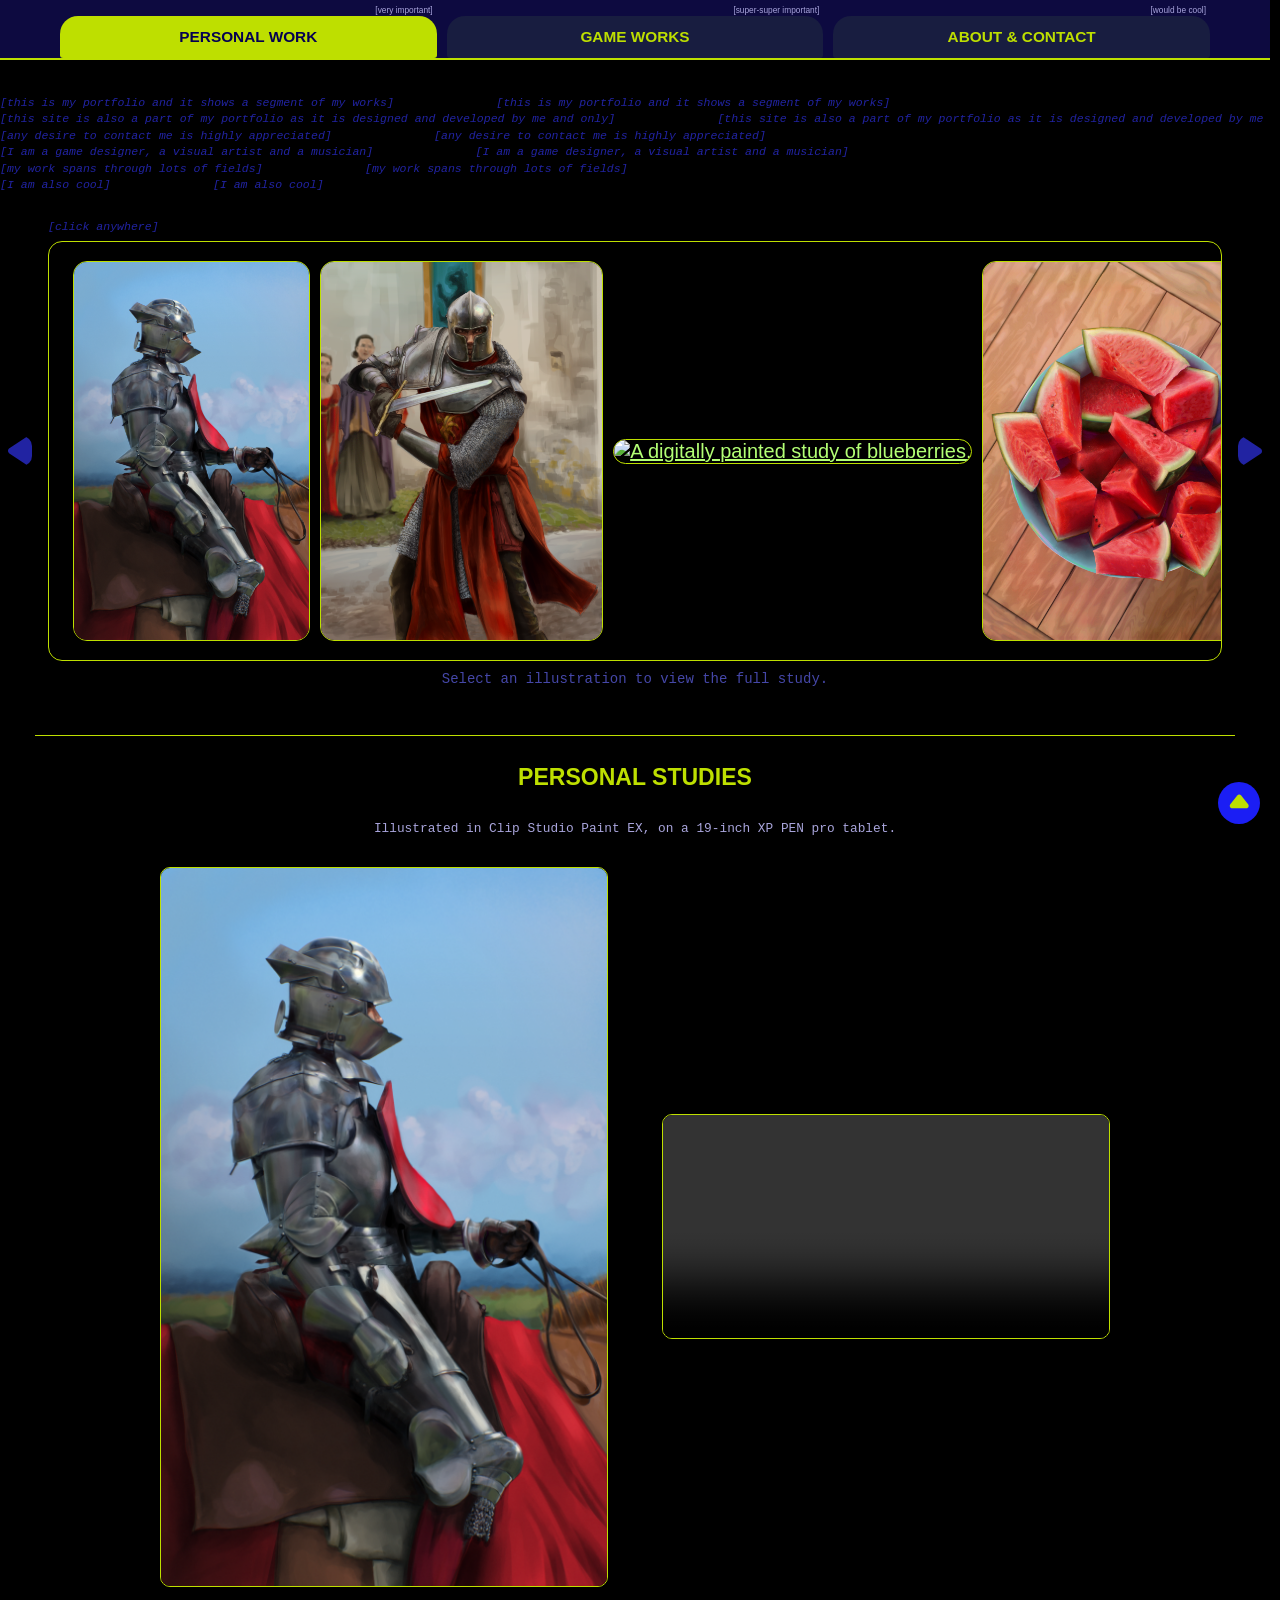
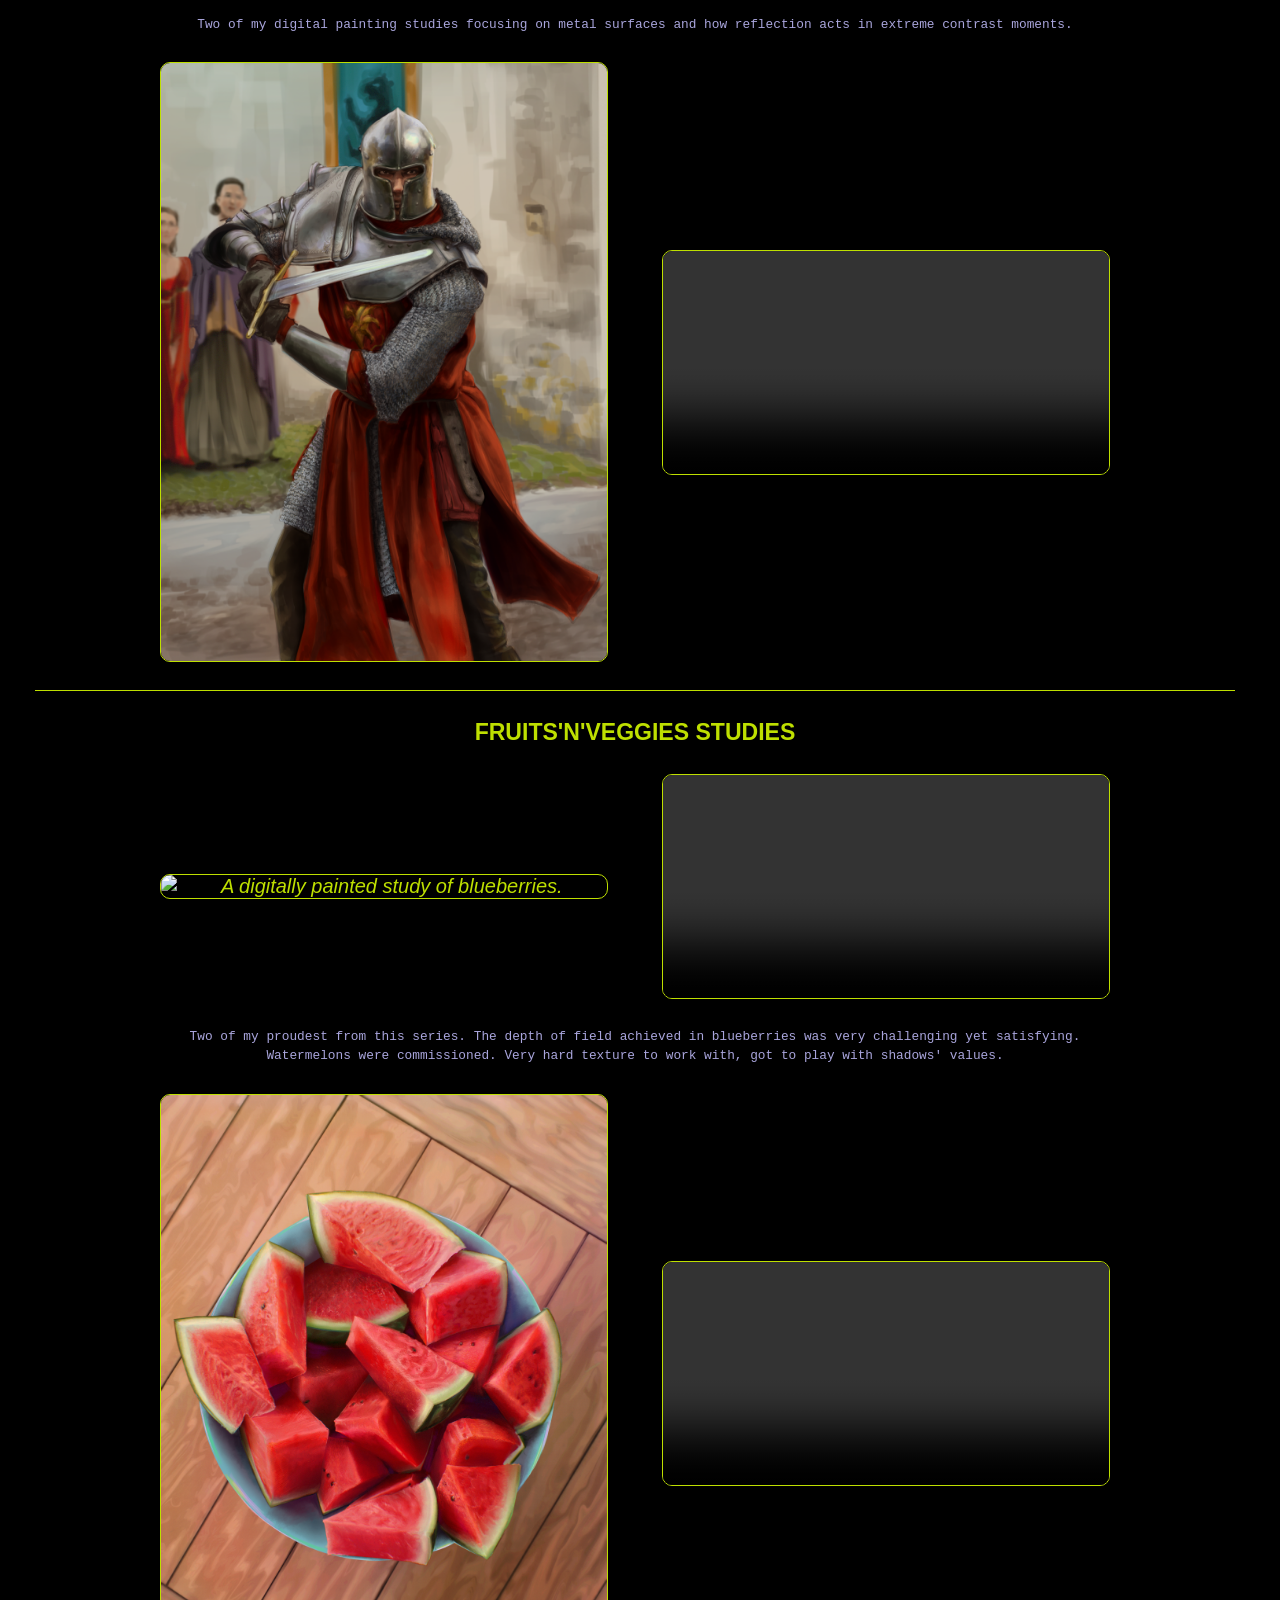
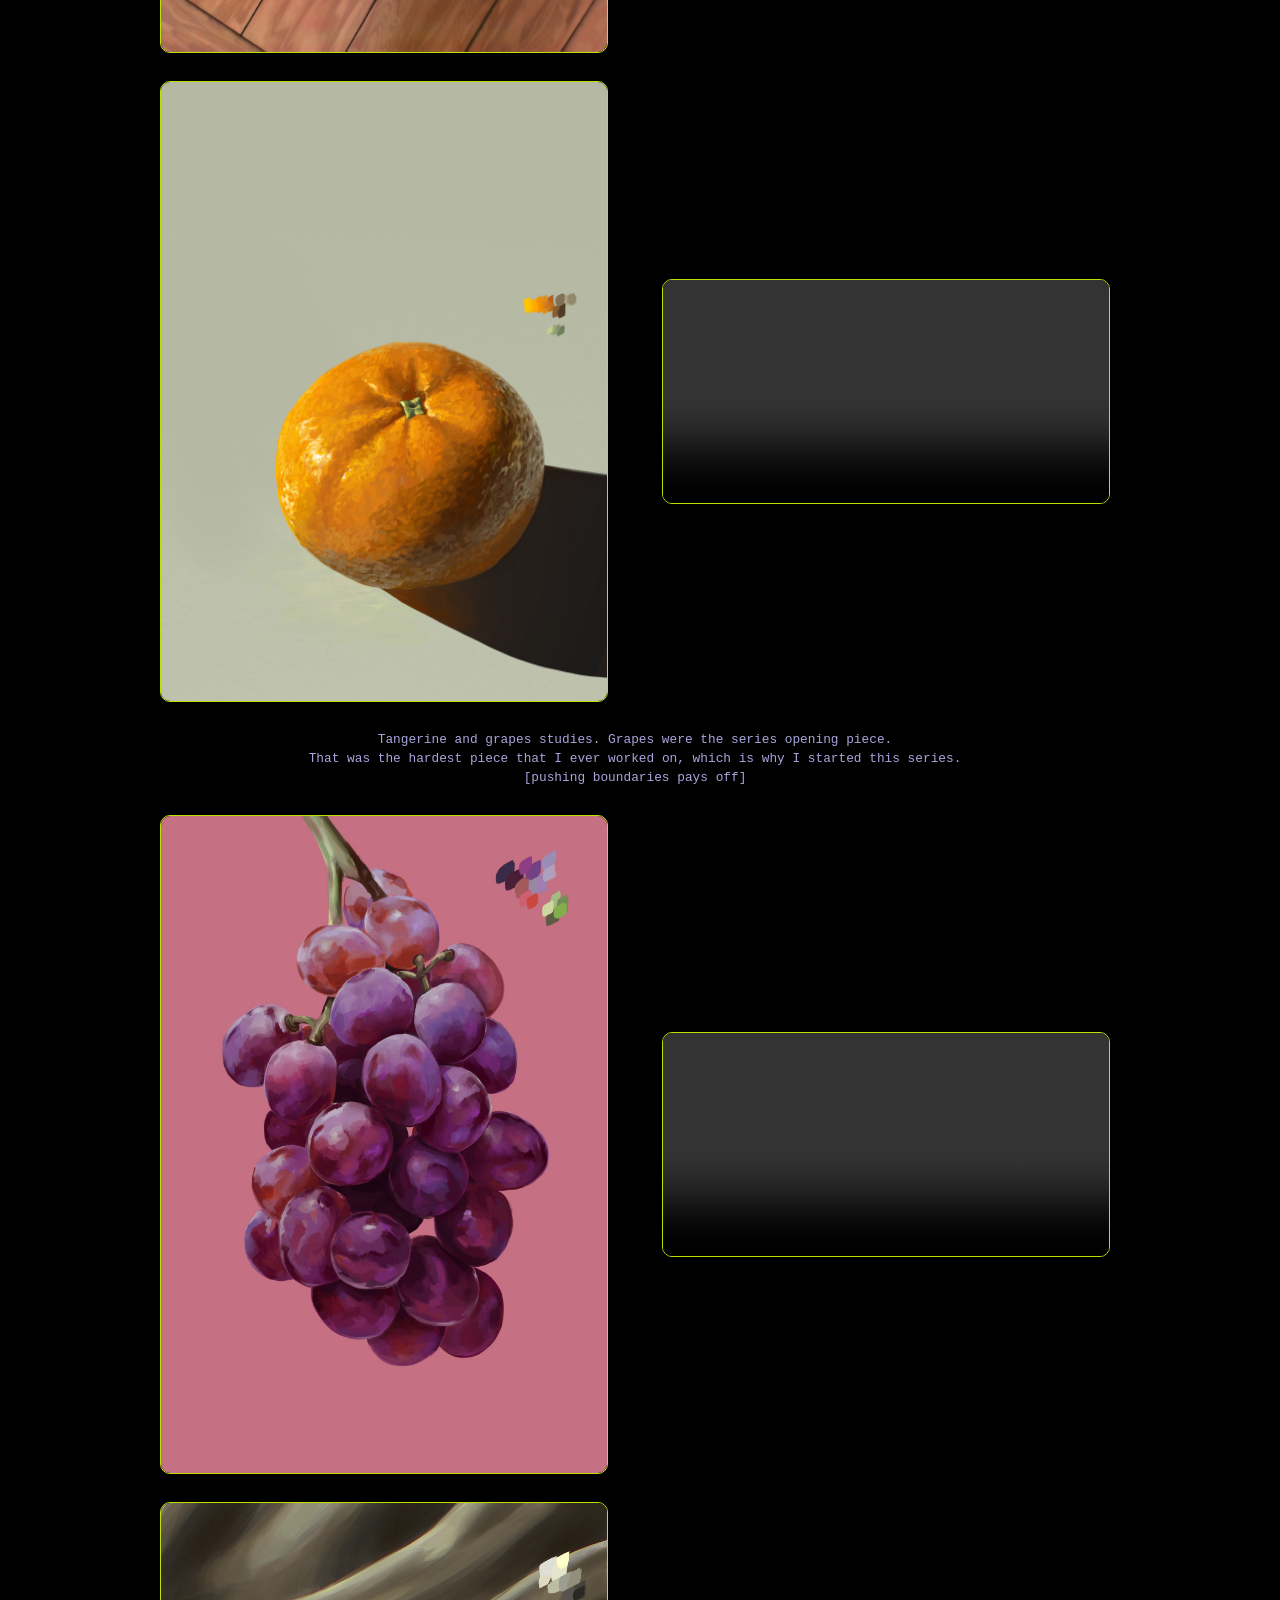
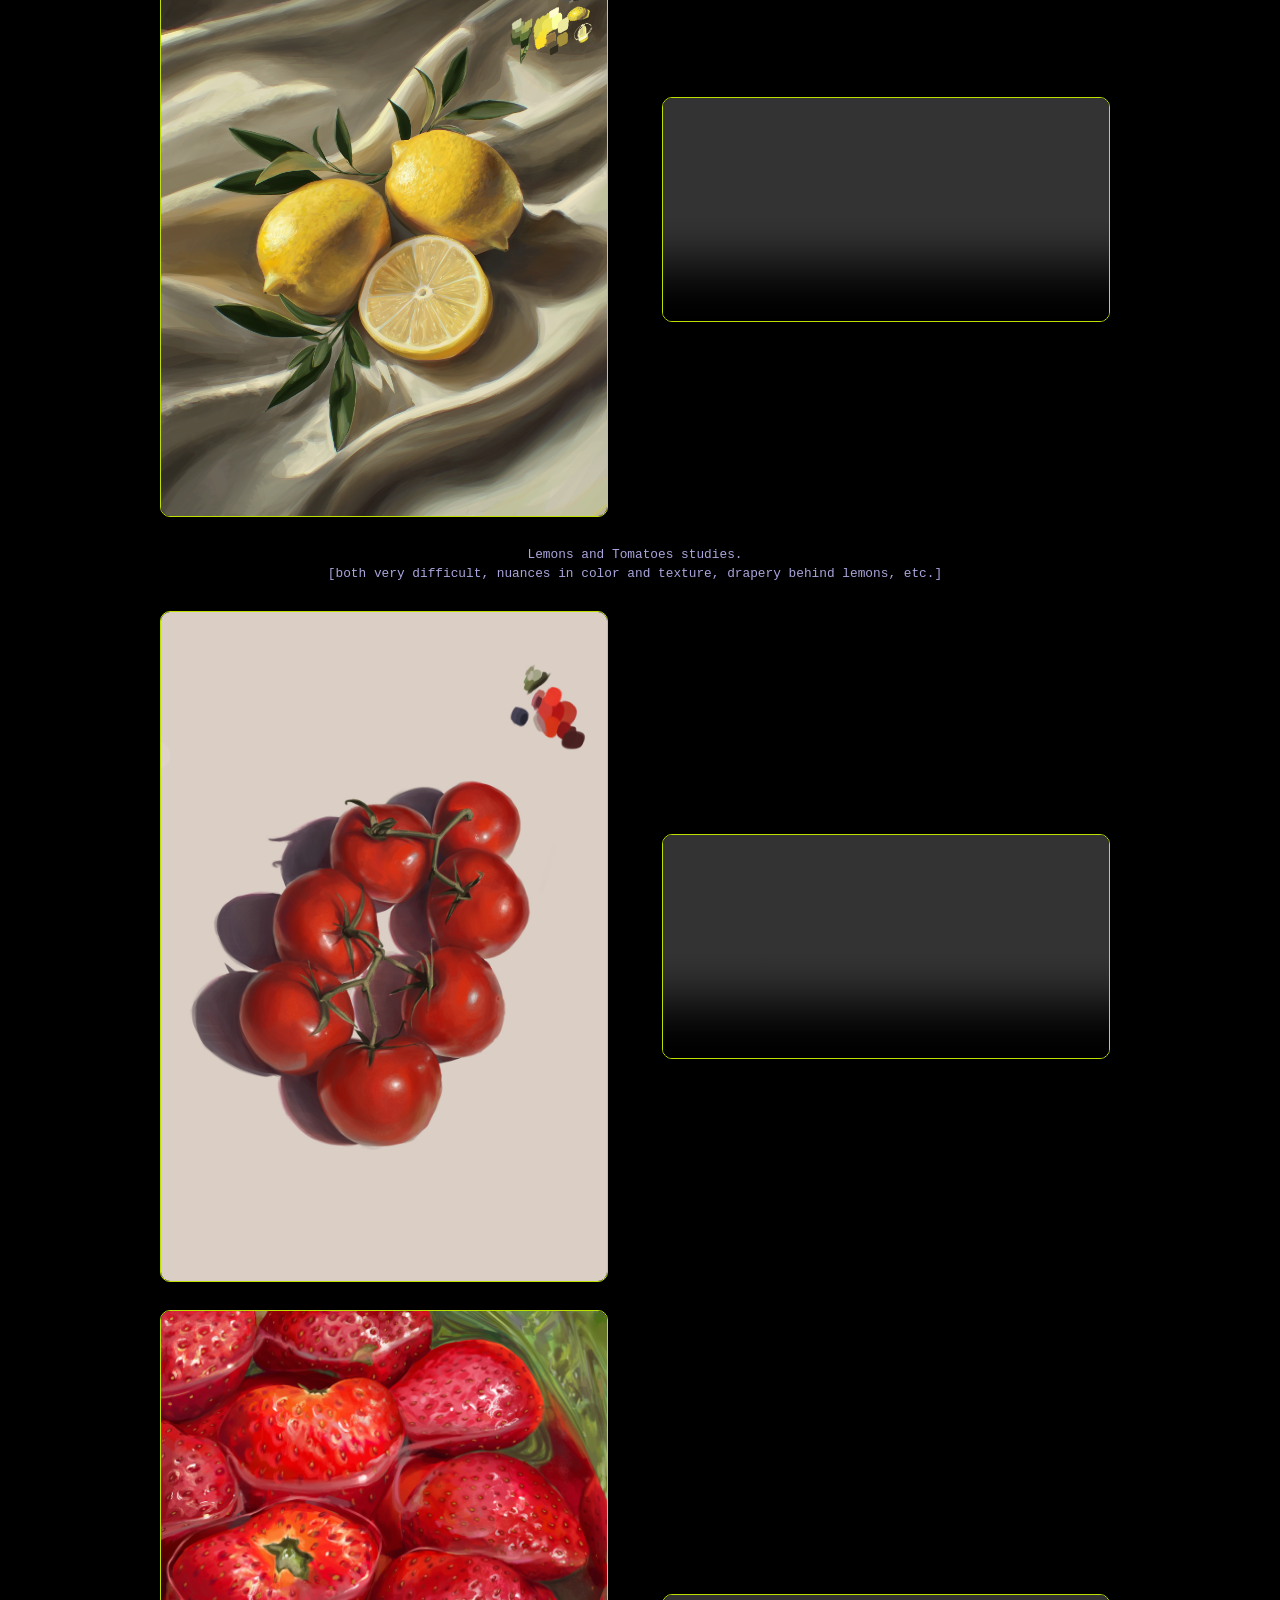
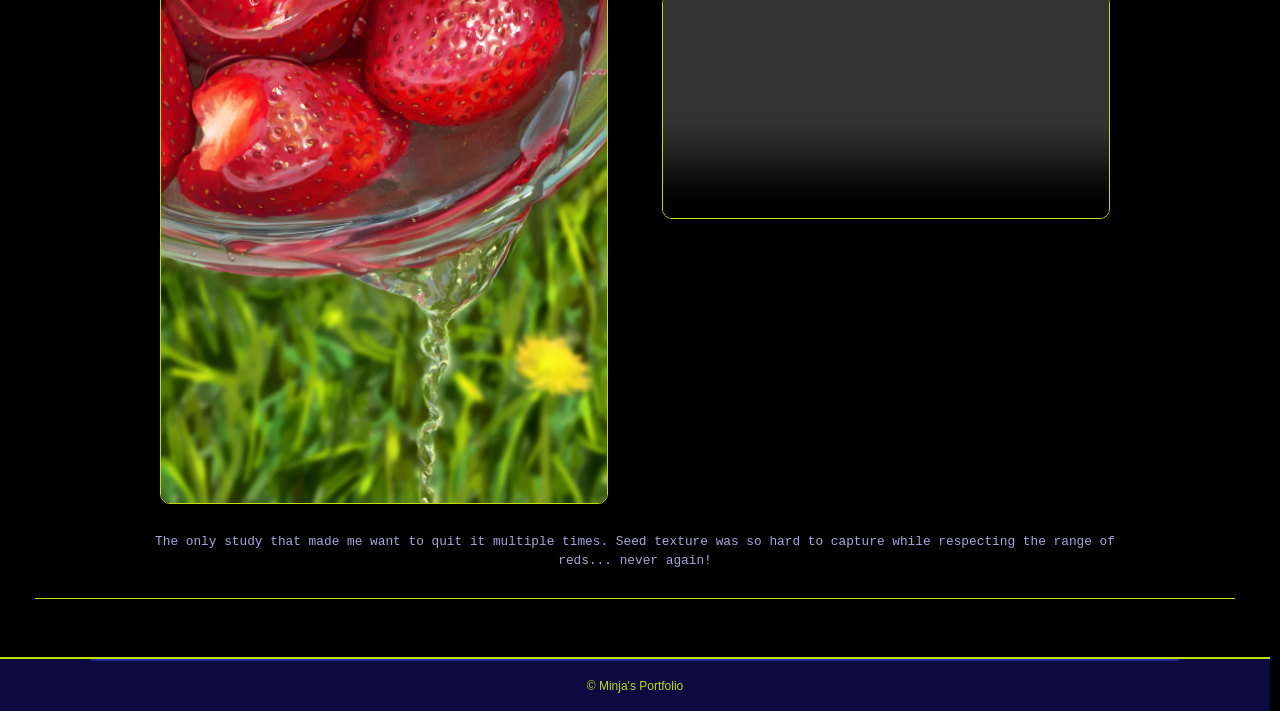
==== commit a0b84d93: "Organize portfolio assets and update references Co-authored-by: Copilot <223556219+Copilot@users.nor" ====
--- a/index.html
+++ b/index.html
@@ -5,7 +5,7 @@
     <meta name="viewport" content="width=device-width, initial-scale=1">
     <title>Portfolio ~ Home</title>
     <link rel="stylesheet" href="style.css">
-    <link rel="icon" type="image/png" href="Tangerine_icon.png">
+    <link rel="icon" type="image/png" href="assets/images/Tangerine_icon.png">
 </head>
 
 <body class="home-page" id="top">
@@ -45,23 +45,23 @@
         <p class="gallery-instruction">[click anywhere]</p>
         <section class="home-gallery" aria-label="Selected illustrations">
             <button class="gallery-arrow gallery-arrow--previous" type="button" aria-label="Scroll to previous illustrations">
-                <img src="assets/left_arrow.svg" alt="">
-                <img class="gallery-arrow-hover" src="assets/Hovered_arrow.svg" alt="">
+                <img src="assets/figma/left_arrow.svg" alt="">
+                <img class="gallery-arrow-hover" src="assets/figma/Hovered_arrow.svg" alt="">
             </button>
             <div class="home-media-container" role="region" tabindex="0" aria-label="Portfolio illustrations">
-                <a class="home-card" href="#armor-study-2"><img src="Armor_study2.png" alt="A digitally painted study of an armored knight."></a>
-                <a class="home-card" href="#armor-study-1"><img src="Armor_study_1.png" alt="A digitally painted study of an armored knight."></a>
-                <a class="home-card" href="#blueberry-study"><img src="Blueberry_study.png" alt="A digitally painted study of blueberries."></a>
-                <a class="home-card" href="#watermelon-study"><img src="Watermelon.jpg" alt="A digitally painted study of a watermelon."></a>
-                <a class="home-card" href="#tangerine-study"><img src="Mandarina study.jpg" alt="A digitally painted study of a tangerine."></a>
-                <a class="home-card" href="#grape-study"><img src="grape study.jpg" alt="A digitally painted study of grapes."></a>
-                <a class="home-card" href="#lemon-study"><img src="lemon study.jpg" alt="A digitally painted study of lemons."></a>
-                <a class="home-card" href="#tomato-study"><img src="paradajz study.jpg" alt="A study of a tomato."></a>
-                <a class="home-card" href="#strawberry-study"><img src="Jagoda PNG.png" alt="A study of a strawberry."></a>
+                <a class="home-card" href="#armor-study-2"><img src="assets/images/Armor_study2.png" alt="A digitally painted study of an armored knight."></a>
+                <a class="home-card" href="#armor-study-1"><img src="assets/images/Armor_study_1.png" alt="A digitally painted study of an armored knight."></a>
+                <a class="home-card" href="#blueberry-study"><img src="assets/images/Blueberry_study.png" alt="A digitally painted study of blueberries."></a>
+                <a class="home-card" href="#watermelon-study"><img src="assets/images/Watermelon.jpg" alt="A digitally painted study of a watermelon."></a>
+                <a class="home-card" href="#tangerine-study"><img src="assets/images/Mandarina study.jpg" alt="A digitally painted study of a tangerine."></a>
+                <a class="home-card" href="#grape-study"><img src="assets/images/grape study.jpg" alt="A digitally painted study of grapes."></a>
+                <a class="home-card" href="#lemon-study"><img src="assets/images/lemon study.jpg" alt="A digitally painted study of lemons."></a>
+                <a class="home-card" href="#tomato-study"><img src="assets/images/paradajz study.jpg" alt="A study of a tomato."></a>
+                <a class="home-card" href="#strawberry-study"><img src="assets/images/Jagoda PNG.png" alt="A study of a strawberry."></a>
             </div>
             <button class="gallery-arrow gallery-arrow--next" type="button" aria-label="Scroll to next illustrations">
-                <img src="assets/left_arrow.svg" alt="">
-                <img class="gallery-arrow-hover" src="assets/Hovered_arrow.svg" alt="">
+                <img src="assets/figma/left_arrow.svg" alt="">
+                <img class="gallery-arrow-hover" src="assets/figma/Hovered_arrow.svg" alt="">
             </button>
         </section>
 
@@ -69,85 +69,85 @@
 
         <section class="personal-studies" aria-labelledby="personal-studies-title">
             <hr class="section-divider">
-            <h2 class="section-title" id="personal-studies-title">Personal Studies</h2>
+            <h2 class="section-title" id="personal-studies-title">PERSONAL STUDIES</h2>
             <p class="work-description gradient-description">Illustrated in Clip Studio Paint EX, on a 19-inch XP PEN pro tablet.</p>
 
             <div class="media-container" id="armor-study-2">
-                <img src="Armor_study2.png" alt="A digitally painted study of an armored knight.">
+                <img src="assets/images/Armor_study2.png" alt="A digitally painted study of an armored knight.">
                 <video controls loop autoplay muted playsinline>
-                    <source src="Armor_study2v.mp4" type="video/mp4">
+                    <source src="assets/videos/Armor_study2v.mp4" type="video/mp4">
                     Your browser does not support the video tag.
                 </video>
             </div>
             <p class="work-description">Two of my digital painting studies focusing on metal surfaces and how reflection acts in extreme contrast moments.</p>
 
             <div class="media-container" id="armor-study-1">
-                <img src="Armor_study_1.png" alt="A digitally painted study of an armored knight.">
+                <img src="assets/images/Armor_study_1.png" alt="A digitally painted study of an armored knight.">
                 <video controls loop autoplay muted playsinline>
-                    <source src="Armor_study_1v.mp4" type="video/mp4">
+                    <source src="assets/videos/Armor_study_1v.mp4" type="video/mp4">
                     Your browser does not support the video tag.
                 </video>
             </div>
 
             <section class="fruit-studies" aria-labelledby="fruit-studies-title">
                 <hr class="section-divider">
-                <h3 class="section-title" id="fruit-studies-title">Fruits'n'Veggies Studies</h3>
+                <h3 class="section-title" id="fruit-studies-title">FRUITS'N'VEGGIES STUDIES</h3>
 
                 <div class="media-container" id="blueberry-study">
-                    <img src="Blueberry_study.png" alt="A digitally painted study of blueberries.">
-                    <video controls loop autoplay muted playsinline>
-                        <source src="Blueberry timelapse.mp4" type="video/mp4">
+                    <img src="assets/images/Blueberry_study.png" alt="A digitally painted study of blueberries.">
+                    <video controls loop autoplay muted playsinline>
+                        <source src="assets/videos/Blueberry timelapse.mp4" type="video/mp4">
                         Your browser does not support the video tag.
                     </video>
                 </div>
                 <p class="work-description">Two of my proudest from this series. The depth of field achieved in blueberries was very challenging yet satisfying.<br>Watermelons were commissioned. Very hard texture to work with, got to play with shadows' values.</p>
 
                 <div class="media-container" id="watermelon-study">
-                    <img src="Watermelon.jpg" alt="A digitally painted study of a watermelon.">
-                    <video controls loop autoplay muted playsinline>
-                        <source src="Watermelon timelapse.mp4" type="video/mp4">
+                    <img src="assets/images/Watermelon.jpg" alt="A digitally painted study of a watermelon.">
+                    <video controls loop autoplay muted playsinline>
+                        <source src="assets/videos/Watermelon timelapse.mp4" type="video/mp4">
                         Your browser does not support the video tag.
                     </video>
                 </div>
 
                 <div class="media-container" id="tangerine-study">
-                    <img src="Mandarina study.jpg" alt="A digitally painted study of a tangerine.">
-                    <video controls loop autoplay muted playsinline>
-                        <source src="Mandarina study timelapse.mp4" type="video/mp4">
+                    <img src="assets/images/Mandarina study.jpg" alt="A digitally painted study of a tangerine.">
+                    <video controls loop autoplay muted playsinline>
+                        <source src="assets/videos/Mandarina study timelapse.mp4" type="video/mp4">
                         Your browser does not support the video tag.
                     </video>
                 </div>
                 <p class="work-description">Tangerine and grapes studies. Grapes were the series opening piece.<br>That was the hardest piece that I ever worked on, which is why I started this series.<br>[pushing boundaries pays off]</p>
 
                 <div class="media-container" id="grape-study">
-                    <img src="grape study.jpg" alt="A digitally painted study of grapes.">
-                    <video controls loop autoplay muted playsinline>
-                        <source src="Grozdje studija.mp4" type="video/mp4">
+                    <img src="assets/images/grape study.jpg" alt="A digitally painted study of grapes.">
+                    <video controls loop autoplay muted playsinline>
+                        <source src="assets/videos/Grozdje studija.mp4" type="video/mp4">
                         Your browser does not support the video tag.
                     </video>
                 </div>
 
                 <div class="media-container" id="lemon-study">
-                    <img src="lemon study.jpg" alt="A digitally painted study of lemons.">
-                    <video controls loop autoplay muted playsinline>
-                        <source src="lemon study.mp4" type="video/mp4">
+                    <img src="assets/images/lemon study.jpg" alt="A digitally painted study of lemons.">
+                    <video controls loop autoplay muted playsinline>
+                        <source src="assets/videos/lemon study.mp4" type="video/mp4">
                         Your browser does not support the video tag.
                     </video>
                 </div>
                 <p class="work-description">Lemons and Tomatoes studies.<br>[both very difficult, nuances in color and texture, drapery behind lemons, etc.]</p>
 
                 <div class="media-container" id="tomato-study">
-                    <img src="paradajz study.jpg" alt="Tomato">
-                    <video controls loop autoplay muted playsinline>
-                        <source src="paradajz study timelapse.mp4" type="video/mp4">
+                    <img src="assets/images/paradajz study.jpg" alt="Tomato">
+                    <video controls loop autoplay muted playsinline>
+                        <source src="assets/videos/paradajz study timelapse.mp4" type="video/mp4">
                         Your browser does not support the video tag.
                     </video>
                 </div>
 
                 <div class="media-container" id="strawberry-study">
-                    <img src="Jagoda PNG.png" alt="Strawberry">
-                    <video controls loop autoplay muted playsinline>
-                        <source src="jagoda study timelapse .mp4" type="video/mp4">
+                    <img src="assets/images/Jagoda PNG.png" alt="Strawberry">
+                    <video controls loop autoplay muted playsinline>
+                        <source src="assets/videos/jagoda study timelapse .mp4" type="video/mp4">
                         Your browser does not support the video tag.
                     </video>
                 </div>
@@ -163,8 +163,8 @@
     </footer>
 
     <a class="back-to-top" href="#top" aria-label="Back to top">
-        <img src="assets/circle_up.svg" alt="">
-        <img class="back-to-top-hover" src="assets/circle_up_hoverstate.svg" alt="">
+        <img src="assets/figma/circle_up.svg" alt="">
+        <img class="back-to-top-hover" src="assets/figma/circle_up_hoverstate.svg" alt="">
     </a>
 
     <script>
--- a/style.css
+++ b/style.css
@@ -4,9 +4,9 @@
     --neon-green: #39FF14;
     --active-tab-text-color: #050051; /* Boja aktivne kartice */
     --inactive-tab-background-color: #181D40; /* Boja neaktivne kartice */
-    --dancing-text-color: #\; /* Boja teksta koji treperi */
+    --dancing-text-color: #2123A2; /* Boja teksta koji treperi */
     --stroke-image-color: #BEDF00; /* Boja obruba kartice */
-    --inactive-additional-text-color: #2A2751;
+    --inactive-additional-text-color: #a9a5dc;
     --card-glow: 0 0 15px #BEDF00; /* Sjaj oko aktivne kartice */
     --font-family: 'Inter', sans-serif;
     --media-radius: 10px;
@@ -693,7 +693,7 @@
             circle 360px at var(--pointer-x) var(--pointer-y),
             var(--stroke-image-color) 0%,
             rgba(190, 223, 0, 0.8) 22%,
-            rgba(33, 35, 162, 0.45) 58%,
+            rgb(234, 234, 250) 58%,
             transparent 100%
         ),
         linear-gradient(var(--inactive-additional-text-color), var(--inactive-additional-text-color));
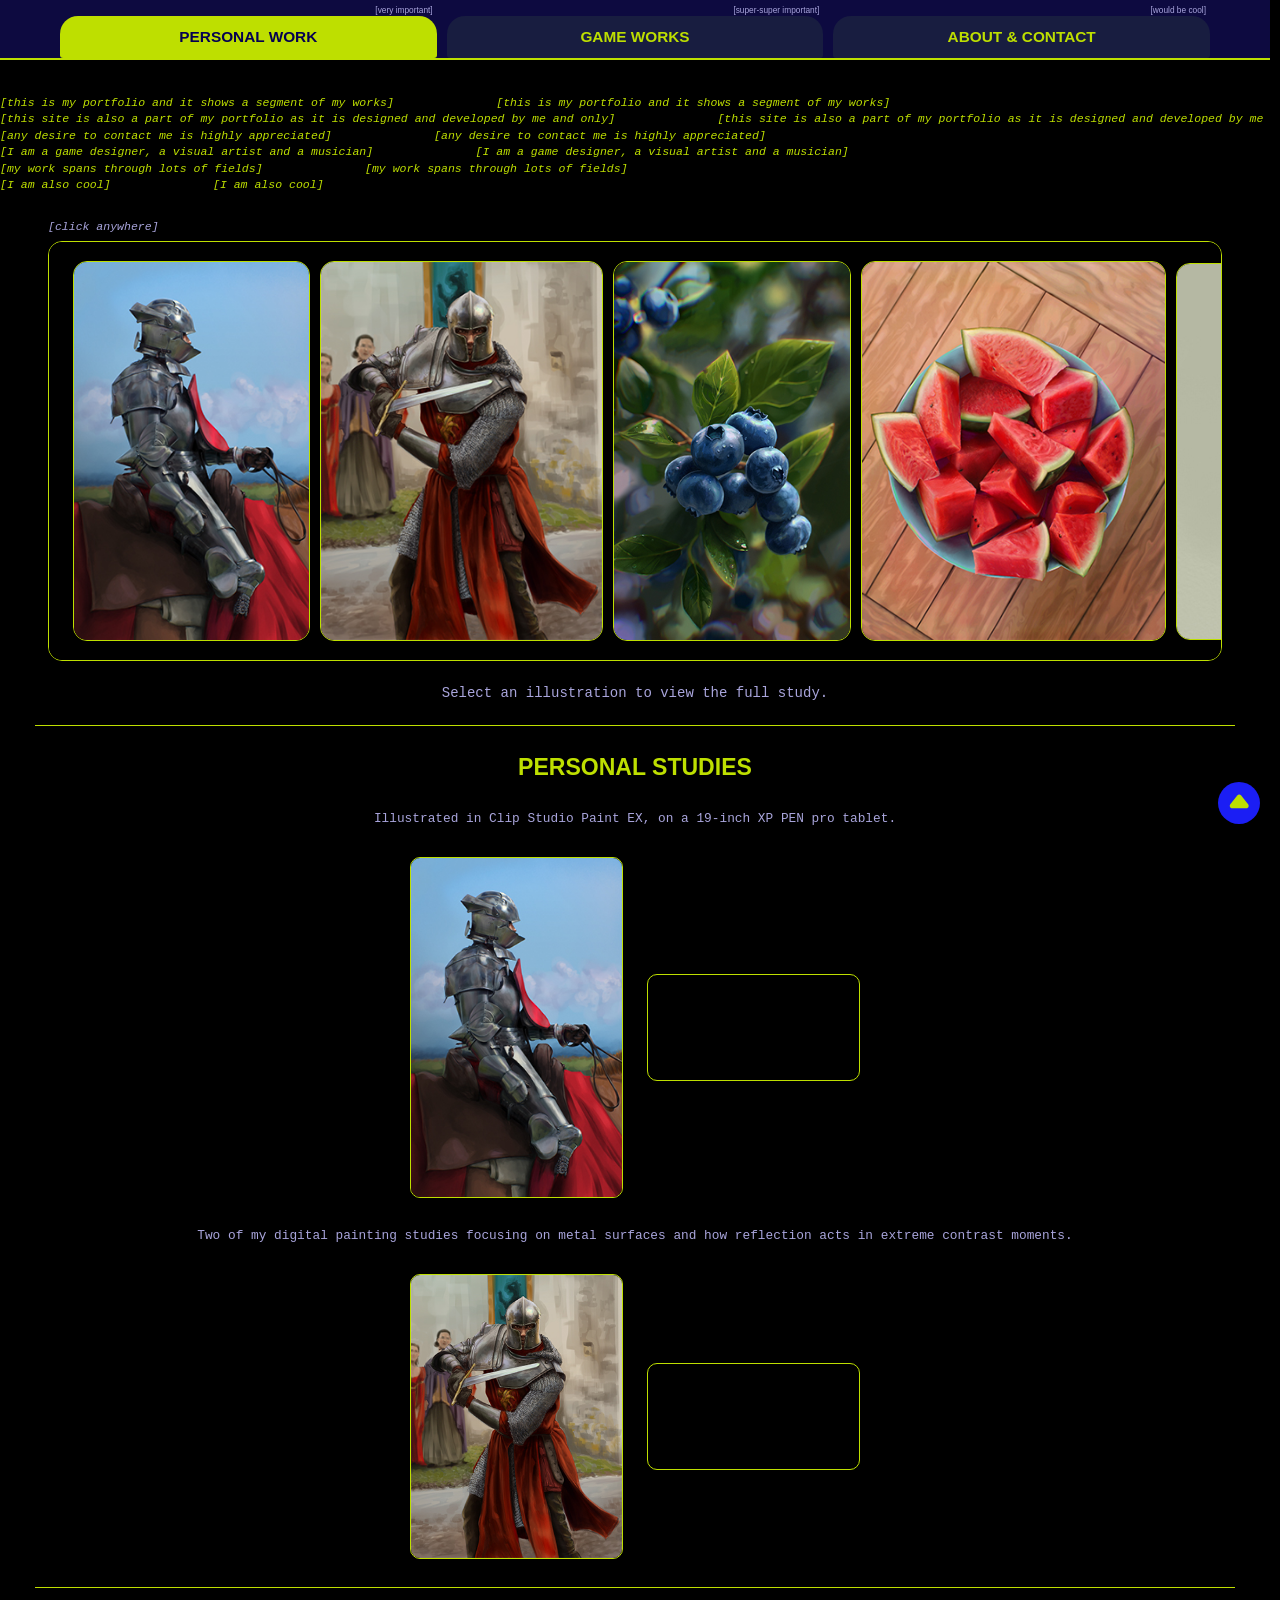
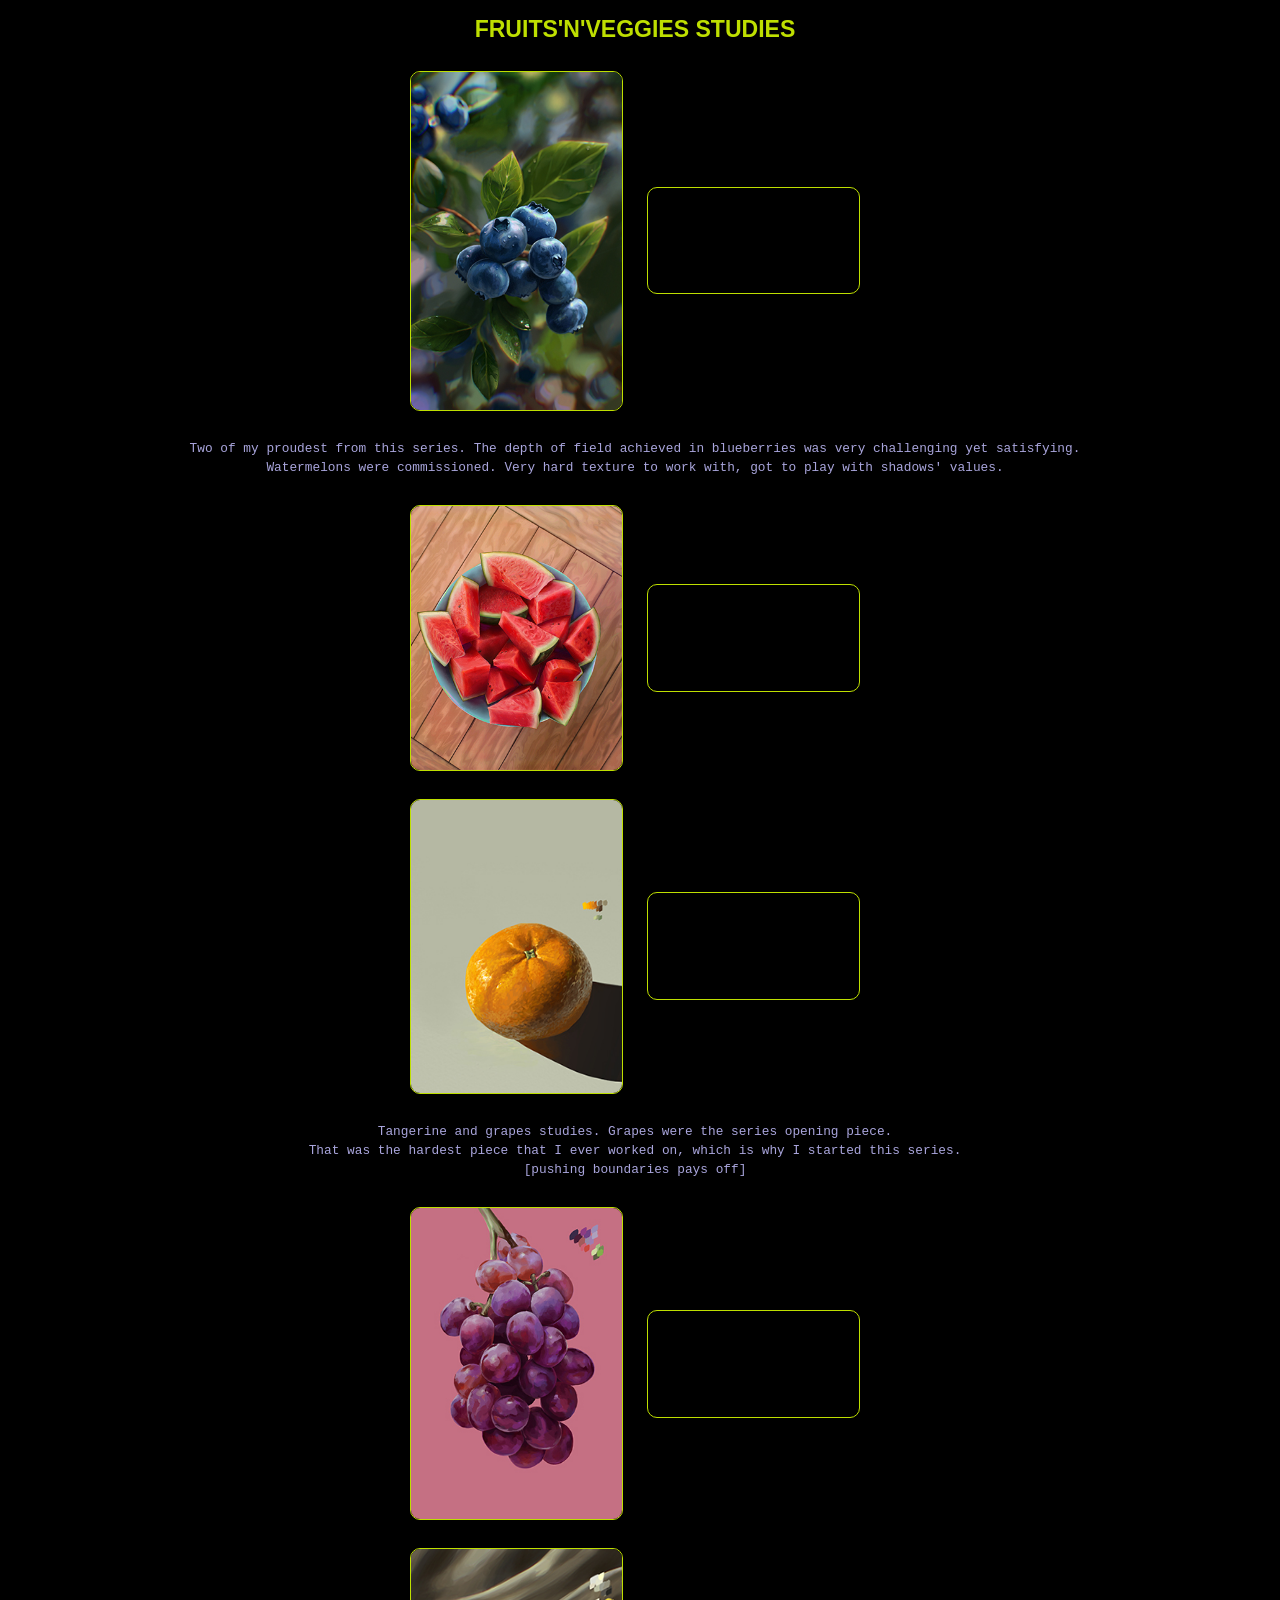
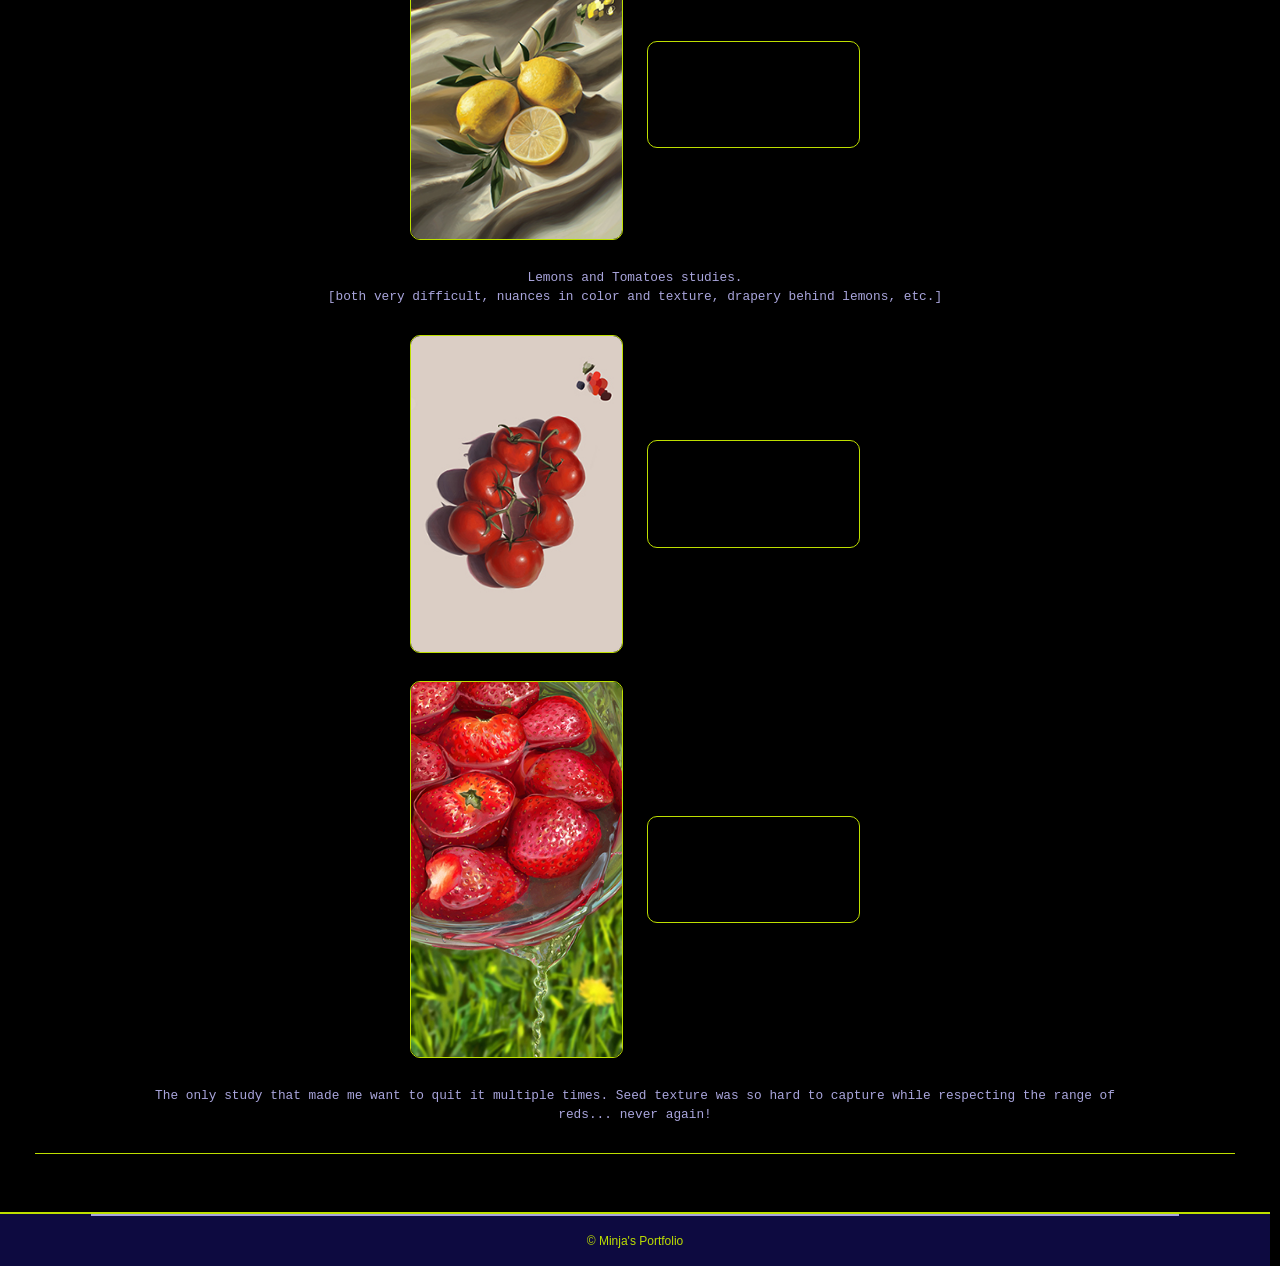
==== commit cb21b70c: "Update portfolio media interactions" ====
--- a/index.html
+++ b/index.html
@@ -44,25 +44,17 @@
 
         <p class="gallery-instruction">[click anywhere]</p>
         <section class="home-gallery" aria-label="Selected illustrations">
-            <button class="gallery-arrow gallery-arrow--previous" type="button" aria-label="Scroll to previous illustrations">
-                <img src="assets/figma/left_arrow.svg" alt="">
-                <img class="gallery-arrow-hover" src="assets/figma/Hovered_arrow.svg" alt="">
-            </button>
             <div class="home-media-container" role="region" tabindex="0" aria-label="Portfolio illustrations">
-                <a class="home-card" href="#armor-study-2"><img src="assets/images/Armor_study2.png" alt="A digitally painted study of an armored knight."></a>
-                <a class="home-card" href="#armor-study-1"><img src="assets/images/Armor_study_1.png" alt="A digitally painted study of an armored knight."></a>
-                <a class="home-card" href="#blueberry-study"><img src="assets/images/Blueberry_study.png" alt="A digitally painted study of blueberries."></a>
-                <a class="home-card" href="#watermelon-study"><img src="assets/images/Watermelon.jpg" alt="A digitally painted study of a watermelon."></a>
-                <a class="home-card" href="#tangerine-study"><img src="assets/images/Mandarina study.jpg" alt="A digitally painted study of a tangerine."></a>
-                <a class="home-card" href="#grape-study"><img src="assets/images/grape study.jpg" alt="A digitally painted study of grapes."></a>
-                <a class="home-card" href="#lemon-study"><img src="assets/images/lemon study.jpg" alt="A digitally painted study of lemons."></a>
-                <a class="home-card" href="#tomato-study"><img src="assets/images/paradajz study.jpg" alt="A study of a tomato."></a>
-                <a class="home-card" href="#strawberry-study"><img src="assets/images/Jagoda PNG.png" alt="A study of a strawberry."></a>
-            </div>
-            <button class="gallery-arrow gallery-arrow--next" type="button" aria-label="Scroll to next illustrations">
-                <img src="assets/figma/left_arrow.svg" alt="">
-                <img class="gallery-arrow-hover" src="assets/figma/Hovered_arrow.svg" alt="">
-            </button>
+                <a class="home-card" href="#armor-study-2"><img src="assets/images/Armor_study2__sub450kb.jpg" data-full="assets/images/Armor_study2.png" data-caption="Armor study 2 — digital painting study by me" alt="A digitally painted study of an armored knight."></a>
+                <a class="home-card" href="#armor-study-1"><img src="assets/images/Armor_study_1_sub450kb.jpg" data-full="assets/images/Armor_study_1.png" data-caption="Armor study 1 — digital painting study by me" alt="A digitally painted study of an armored knight."></a>
+                <a class="home-card" href="#blueberry-study"><img src="assets/images/Blueberry_study_sub450kb.jpg" data-full="assets/images/Blueberry_study.png" data-caption="Blueberry study — digital painting study by me" alt="A digitally painted study of blueberries."></a>
+                <a class="home-card" href="#watermelon-study"><img src="assets/images/Watermelon_sub450kb.jpg" data-full="assets/images/Watermelon.jpg" data-caption="Watermelon study — digital painting study by me" alt="A digitally painted study of a watermelon."></a>
+                <a class="home-card" href="#tangerine-study"><img src="assets/images/Mandarina study_sub250kb.jpg" data-full="assets/images/Mandarina study.jpg" data-caption="Tangerine study — digital painting study by me" alt="A digitally painted study of a tangerine."></a>
+                <a class="home-card" href="#grape-study"><img src="assets/images/grape study_sub250kb.jpg" data-full="assets/images/grape study.jpg" data-caption="Grape study — digital painting study by me" alt="A digitally painted study of grapes."></a>
+                <a class="home-card" href="#lemon-study"><img src="assets/images/lemon study_sub250kb.jpg" data-full="assets/images/lemon study.jpg" data-caption="Lemon study — digital painting study by me" alt="A digitally painted study of lemons."></a>
+                <a class="home-card" href="#tomato-study"><img src="assets/images/Paradajz_study_sub250kb.jpg" data-full="assets/images/paradajz study.jpg" data-caption="Tomato study — digital painting study by me" alt="A study of a tomato."></a>
+                <a class="home-card" href="#strawberry-study"><img src="assets/images/Jagoda PNG_sub450kb.jpg" data-full="assets/images/Jagoda PNG.png" data-caption="Strawberry digital painting study by me" alt="A study of a strawberry."></a>
+            </div>
         </section>
 
         <p class="home-scroll-hint">Select an illustration to view the full study.</p>
@@ -73,8 +65,8 @@
             <p class="work-description gradient-description">Illustrated in Clip Studio Paint EX, on a 19-inch XP PEN pro tablet.</p>
 
             <div class="media-container" id="armor-study-2">
-                <img src="assets/images/Armor_study2.png" alt="A digitally painted study of an armored knight.">
-                <video controls loop autoplay muted playsinline>
+                <img src="assets/images/Armor_study2__sub450kb.jpg" data-full="assets/images/Armor_study2.png" data-caption="Armor study 2 — digital painting study by me" alt="A digitally painted study of an armored knight.">
+                <video loop autoplay muted playsinline>
                     <source src="assets/videos/Armor_study2v.mp4" type="video/mp4">
                     Your browser does not support the video tag.
                 </video>
@@ -82,8 +74,8 @@
             <p class="work-description">Two of my digital painting studies focusing on metal surfaces and how reflection acts in extreme contrast moments.</p>
 
             <div class="media-container" id="armor-study-1">
-                <img src="assets/images/Armor_study_1.png" alt="A digitally painted study of an armored knight.">
-                <video controls loop autoplay muted playsinline>
+                <img src="assets/images/Armor_study_1_sub450kb.jpg" data-full="assets/images/Armor_study_1.png" data-caption="Armor study 1 — digital painting study by me" alt="A digitally painted study of an armored knight.">
+                <video loop autoplay muted playsinline>
                     <source src="assets/videos/Armor_study_1v.mp4" type="video/mp4">
                     Your browser does not support the video tag.
                 </video>
@@ -94,8 +86,8 @@
                 <h3 class="section-title" id="fruit-studies-title">FRUITS'N'VEGGIES STUDIES</h3>
 
                 <div class="media-container" id="blueberry-study">
-                    <img src="assets/images/Blueberry_study.png" alt="A digitally painted study of blueberries.">
-                    <video controls loop autoplay muted playsinline>
+                    <img src="assets/images/Blueberry_study_sub450kb.jpg" data-full="assets/images/Blueberry_study.png" data-caption="Blueberry study — digital painting study by me" alt="A digitally painted study of blueberries.">
+                    <video loop autoplay muted playsinline>
                         <source src="assets/videos/Blueberry timelapse.mp4" type="video/mp4">
                         Your browser does not support the video tag.
                     </video>
@@ -103,16 +95,16 @@
                 <p class="work-description">Two of my proudest from this series. The depth of field achieved in blueberries was very challenging yet satisfying.<br>Watermelons were commissioned. Very hard texture to work with, got to play with shadows' values.</p>
 
                 <div class="media-container" id="watermelon-study">
-                    <img src="assets/images/Watermelon.jpg" alt="A digitally painted study of a watermelon.">
-                    <video controls loop autoplay muted playsinline>
+                    <img src="assets/images/Watermelon_sub450kb.jpg" data-full="assets/images/Watermelon.jpg" data-caption="Watermelon study — digital painting study by me" alt="A digitally painted study of a watermelon.">
+                    <video loop autoplay muted playsinline>
                         <source src="assets/videos/Watermelon timelapse.mp4" type="video/mp4">
                         Your browser does not support the video tag.
                     </video>
                 </div>
 
                 <div class="media-container" id="tangerine-study">
-                    <img src="assets/images/Mandarina study.jpg" alt="A digitally painted study of a tangerine.">
-                    <video controls loop autoplay muted playsinline>
+                    <img src="assets/images/Mandarina study_sub250kb.jpg" data-full="assets/images/Mandarina study.jpg" data-caption="Tangerine study — digital painting study by me" alt="A digitally painted study of a tangerine.">
+                    <video loop autoplay muted playsinline>
                         <source src="assets/videos/Mandarina study timelapse.mp4" type="video/mp4">
                         Your browser does not support the video tag.
                     </video>
@@ -120,16 +112,16 @@
                 <p class="work-description">Tangerine and grapes studies. Grapes were the series opening piece.<br>That was the hardest piece that I ever worked on, which is why I started this series.<br>[pushing boundaries pays off]</p>
 
                 <div class="media-container" id="grape-study">
-                    <img src="assets/images/grape study.jpg" alt="A digitally painted study of grapes.">
-                    <video controls loop autoplay muted playsinline>
+                    <img src="assets/images/grape study_sub250kb.jpg" data-full="assets/images/grape study.jpg" data-caption="Grape study — digital painting study by me" alt="A digitally painted study of grapes.">
+                    <video loop autoplay muted playsinline>
                         <source src="assets/videos/Grozdje studija.mp4" type="video/mp4">
                         Your browser does not support the video tag.
                     </video>
                 </div>
 
                 <div class="media-container" id="lemon-study">
-                    <img src="assets/images/lemon study.jpg" alt="A digitally painted study of lemons.">
-                    <video controls loop autoplay muted playsinline>
+                    <img src="assets/images/lemon study_sub250kb.jpg" data-full="assets/images/lemon study.jpg" data-caption="Lemon study — digital painting study by me" alt="A digitally painted study of lemons.">
+                    <video loop autoplay muted playsinline>
                         <source src="assets/videos/lemon study.mp4" type="video/mp4">
                         Your browser does not support the video tag.
                     </video>
@@ -137,16 +129,16 @@
                 <p class="work-description">Lemons and Tomatoes studies.<br>[both very difficult, nuances in color and texture, drapery behind lemons, etc.]</p>
 
                 <div class="media-container" id="tomato-study">
-                    <img src="assets/images/paradajz study.jpg" alt="Tomato">
-                    <video controls loop autoplay muted playsinline>
+                    <img src="assets/images/Paradajz_study_sub250kb.jpg" data-full="assets/images/paradajz study.jpg" data-caption="Tomato study — digital painting study by me" alt="Tomato">
+                    <video loop autoplay muted playsinline>
                         <source src="assets/videos/paradajz study timelapse.mp4" type="video/mp4">
                         Your browser does not support the video tag.
                     </video>
                 </div>
 
                 <div class="media-container" id="strawberry-study">
-                    <img src="assets/images/Jagoda PNG.png" alt="Strawberry">
-                    <video controls loop autoplay muted playsinline>
+                    <img src="assets/images/Jagoda PNG_sub450kb.jpg" data-full="assets/images/Jagoda PNG.png" data-caption="Strawberry digital painting study by me" alt="Strawberry">
+                    <video loop autoplay muted playsinline>
                         <source src="assets/videos/jagoda study timelapse .mp4" type="video/mp4">
                         Your browser does not support the video tag.
                     </video>
@@ -167,37 +159,17 @@
         <img class="back-to-top-hover" src="assets/figma/circle_up_hoverstate.svg" alt="">
     </a>
 
+    <dialog class="image-lightbox" aria-label="Full-size artwork">
+        <button class="lightbox-close" type="button" aria-label="Close image">×</button>
+        <figure>
+            <img class="lightbox-image" alt="">
+            <video class="lightbox-video" loop autoplay muted playsinline hidden></video>
+            <figcaption class="lightbox-caption"></figcaption>
+        </figure>
+        <button class="lightbox-jump" type="button" hidden>Find this study below ↓</button>
+    </dialog>
+
     <script>
-        const gallery = document.querySelector(".home-media-container");
-        gallery.scrollTo({ left: 0, behavior: "instant" });
-
-        const scrollToAdjacentCard = direction => {
-            const cards = [...gallery.querySelectorAll(".home-card")];
-            const galleryBounds = gallery.getBoundingClientRect();
-            const paddingLeft = parseFloat(getComputedStyle(gallery).paddingLeft);
-            const currentStart = gallery.scrollLeft + gallery.clientLeft + paddingLeft;
-            const starts = cards.map(card => {
-                const bounds = card.getBoundingClientRect();
-                return bounds.left - galleryBounds.left + gallery.scrollLeft;
-            });
-            const currentIndex = starts.reduce((closestIndex, start, index) =>
-                Math.abs(start - currentStart) < Math.abs(starts[closestIndex] - currentStart) ? index : closestIndex, 0);
-            const targetIndex = Math.max(0, Math.min(cards.length - 1, currentIndex + direction));
-
-            gallery.scrollTo({
-                left: starts[targetIndex] - gallery.clientLeft - paddingLeft,
-                behavior: "smooth"
-            });
-        };
-
-        document.querySelector(".gallery-arrow--previous").addEventListener("click", () => {
-            scrollToAdjacentCard(-1);
-        });
-
-        document.querySelector(".gallery-arrow--next").addEventListener("click", () => {
-            scrollToAdjacentCard(1);
-        });
-
         document.querySelectorAll(".personal-studies .work-description").forEach(description => {
             const updatePointerPosition = event => {
                 const bounds = description.getBoundingClientRect();
@@ -216,6 +188,91 @@
                 description.classList.remove("is-pointer-active");
             });
         });
+
+        const lightbox = document.querySelector(".image-lightbox");
+        const lightboxImage = lightbox.querySelector(".lightbox-image");
+        const lightboxVideo = lightbox.querySelector(".lightbox-video");
+        const lightboxCaption = lightbox.querySelector(".lightbox-caption");
+        const lightboxJump = lightbox.querySelector(".lightbox-jump");
+        let activeInlineVideo = null;
+        let activeStudyTarget = null;
+
+        document.querySelectorAll(".home-card img, .personal-studies .media-container img").forEach(image => {
+            image.tabIndex = 0;
+            image.setAttribute("role", "button");
+            image.setAttribute("aria-label", `Open full-size image: ${image.dataset.caption}`);
+
+            const openLightbox = () => {
+                lightboxVideo.pause();
+                lightboxVideo.hidden = true;
+                lightboxImage.hidden = false;
+                activeInlineVideo = null;
+                lightboxImage.src = image.dataset.full;
+                lightboxImage.alt = image.alt;
+                lightboxCaption.textContent = image.dataset.caption;
+                const galleryLink = image.closest(".home-card");
+                activeStudyTarget = galleryLink?.getAttribute("href")?.slice(1) || image.closest(".media-container")?.id;
+                lightboxJump.hidden = !activeStudyTarget;
+                lightbox.showModal();
+            };
+
+            image.addEventListener("click", event => {
+                event.preventDefault();
+                openLightbox();
+            });
+            image.addEventListener("keydown", event => {
+                if (event.key === "Enter" || event.key === " ") {
+                    event.preventDefault();
+                    openLightbox();
+                }
+            });
+        });
+
+        document.querySelectorAll(".personal-studies .media-container video").forEach(video => {
+            video.addEventListener("click", event => {
+                event.preventDefault();
+                const artwork = video.closest(".media-container").querySelector("img");
+                activeInlineVideo = video;
+                video.pause();
+                lightboxImage.hidden = true;
+                lightboxVideo.hidden = false;
+                lightboxVideo.src = video.currentSrc || video.querySelector("source").src;
+                lightboxCaption.textContent = artwork.dataset.caption;
+                activeStudyTarget = video.closest(".media-container").id;
+                lightboxJump.hidden = !activeStudyTarget;
+                lightbox.showModal();
+                lightboxVideo.play().catch(() => {});
+            });
+        });
+
+        lightboxJump.addEventListener("click", () => {
+            const study = document.getElementById(activeStudyTarget);
+            if (!study) return;
+            lightbox.close();
+            history.replaceState(null, "", `#${activeStudyTarget}`);
+            requestAnimationFrame(() => study.scrollIntoView({ behavior: "smooth", block: "center" }));
+        });
+
+        document.addEventListener("contextmenu", event => {
+            if (event.target.closest(".home-card img, .personal-studies .media-container img, .personal-studies .media-container video, .image-lightbox img, .image-lightbox video")) {
+                event.preventDefault();
+            }
+        });
+
+        lightbox.querySelector(".lightbox-close").addEventListener("click", () => lightbox.close());
+        lightbox.addEventListener("click", event => {
+            if (event.target === lightbox) lightbox.close();
+        });
+        lightbox.addEventListener("close", () => {
+            lightboxVideo.pause();
+            lightboxVideo.removeAttribute("src");
+            lightboxVideo.load();
+            lightboxVideo.hidden = true;
+            lightboxImage.hidden = false;
+            lightboxImage.removeAttribute("src");
+            if (activeInlineVideo) activeInlineVideo.play().catch(() => {});
+            activeInlineVideo = null;
+        });
     </script>
 </body>
 </html>
--- a/style.css
+++ b/style.css
@@ -4,9 +4,10 @@
     --neon-green: #39FF14;
     --active-tab-text-color: #050051; /* Boja aktivne kartice */
     --inactive-tab-background-color: #181D40; /* Boja neaktivne kartice */
-    --dancing-text-color: #2123A2; /* Boja teksta koji treperi */
+    --dancing-text-color: #a9a5dc; /* Boja teksta koji treperi */
     --stroke-image-color: #BEDF00; /* Boja obruba kartice */
     --inactive-additional-text-color: #a9a5dc;
+    --dark-blue-color: #2123A2;
     --card-glow: 0 0 15px #BEDF00; /* Sjaj oko aktivne kartice */
     --font-family: 'Inter', sans-serif;
     --media-radius: 10px;
@@ -26,7 +27,7 @@
 }
 
 html{
-    scrollbar-color: var(--dancing-text-color) var(--bg-tab-color);
+    scrollbar-color: var(--#2123A2) var(--bg-tab-color);
     scrollbar-width: thin;
     scrollbar-gutter: stable;
     scroll-behavior: smooth;
@@ -34,6 +35,7 @@
 
 html::-webkit-scrollbar{
     width: 8px;
+    color: var(--dancing-text-color);
 }
 
 html::-webkit-scrollbar-track{
@@ -172,6 +174,127 @@
     height: auto;
     margin: 0;
     border-radius: var(--media-radius);
+}
+
+/* Index studies: make each artwork/video half as wide, keeping the grid gaps unchanged. */
+.home-content .personal-studies .media-container img,
+.home-content .personal-studies .media-container video{
+    width: calc(22.5% - 12px);
+}
+
+.home-content .personal-studies .media-container{
+    display: flex;
+    justify-content: center;
+    gap: 24px;
+}
+
+/* Centered transparent lightbox; the artwork is limited to 70% of the viewport. */
+.image-lightbox{
+    box-sizing: border-box;
+    position: fixed;
+    inset: 0;
+    width: fit-content;
+    height: fit-content;
+    max-width: 90vw;
+    max-height: 90vh;
+    max-height: 90dvh;
+    margin: auto;
+    padding: 24px;
+    overflow: visible;
+    border: 0;
+    background: transparent;
+    color: hsl(264, 100%, 98%);
+    font-family: 'Courier New', Courier, monospace;
+}
+
+.image-lightbox::backdrop{
+    background: rgba(5, 4, 10, .42);
+    -webkit-backdrop-filter: blur(8px);
+    backdrop-filter: blur(8px);
+}
+
+.image-lightbox figure{
+    display: flex;
+    flex-direction: column;
+    align-items: center;
+    justify-content: center;
+    gap: 16px;
+    width: auto;
+    height: auto;
+    margin: 0;
+}
+
+.image-lightbox .lightbox-image,
+.image-lightbox .lightbox-video{
+    display: block;
+    max-width: 70vw;
+    max-height: 70vh;
+    max-height: 70dvh;
+    object-fit: contain;
+    border-radius: 15px;
+    border: 1px solid var(--stroke-image-color);
+}
+
+.image-lightbox [hidden]{
+    display: none;
+}
+
+.lightbox-caption{
+    max-width: 70vw;
+    text-align: center;
+    font: italic clamp(.9rem, 2vw, 1.1rem)/1.4 'Courier New', Courier, monospace;
+    color: var(--stroke-image-color);
+}
+
+.lightbox-close{
+    position: fixed;
+    top: 16px;
+    right: 20px;
+    z-index: 1;
+    width: 44px;
+    height: 44px;
+    border: 1px solid var(--stroke-image-color);
+    border-radius: 50%;
+    color: var(--stroke-image-color);
+    background: transparent;
+    font-size: 2rem;
+    line-height: 1;
+    cursor: pointer;
+}
+
+.lightbox-close:focus-visible{
+    outline: 2px solid var(--neon-green);
+    outline-offset: 3px;
+}
+
+.personal-studies .media-container img,
+.home-card img{
+    cursor: zoom-in;
+}
+
+.lightbox-jump{
+    position: fixed;
+    top: 50%;
+    right: 24px;
+    z-index: 1;
+    transform: translateY(-50%);
+    max-width: 150px;
+    padding: 12px 14px;
+    border: 1px solid var(--stroke-image-color);
+    border-radius: 8px;
+    color: var(--stroke-image-color);
+    background: var(--bg-tab-color);
+    font: 600 .8rem/1.3 'Courier New', Courier, monospace;
+    cursor: pointer;
+}
+
+.lightbox-jump:focus-visible{
+    outline: 2px solid var(--neon-green);
+    outline-offset: 3px;
+}
+
+.lightbox-jump[hidden]{
+    display: none;
 }
 
 .media-container + p {
@@ -350,7 +473,7 @@
     width: 100%;
     margin: 36px 0 28px;
     overflow: hidden;
-    color: var(--dancing-text-color);
+    color: var(--dancing-text-clor);
     font-family: 'Courier New', Courier, monospace;
     font-size: clamp(0.625rem, 0.9vw, 0.8rem);
     font-style: italic;
@@ -419,7 +542,7 @@
 }
 
 .home-marquee:hover .marquee-track{
-    animation-play-state: paused;
+    animation-play-state:paused;
 }
 
 .home-gallery{
@@ -444,14 +567,17 @@
     overflow-y: hidden;
     border: 1px solid var(--stroke-image-color);
     border-radius: 14px;
+    background: #000;
     scrollbar-width: thin;
+    scrollbar-color: var(--dark-blue-color) #000;
     scroll-padding-inline: 24px;
     scroll-snap-type: x mandatory;
     scroll-behavior: smooth;
 }
 
 .home-media-container::-webkit-scrollbar{
-    height: 4px;
+    height: 2px;
+    background: #000;
 }
 
 .home-media-container::-webkit-scrollbar-button{
@@ -483,16 +609,16 @@
 }
 
 .home-media-container::-webkit-scrollbar-track{
-    background: var(--bg-tab-color);
+    background: #000;
 }
 
 .home-media-container::-webkit-scrollbar-thumb{
-    background: var(--stroke-image-color);
+    background: var(--dark-blue-color);
 }
 
 @supports (-moz-appearance: none){
     .home-media-container{
-        scrollbar-color: var(--stroke-image-color) var(--bg-tab-color);
+        scrollbar-color: var(--dark-blue-color) #000;
     }
 }
 
@@ -559,66 +685,9 @@
     outline-offset: 3px;
 }
 
-.gallery-arrow{
-    position: absolute;
-    z-index: 1;
-    top: 50%;
-    display: grid;
-    place-items: center;
-    width: 36px;
-    height: 48px;
-    padding: 0;
-    border: 0;
-    background: transparent;
-    cursor: pointer;
-    transform: translateY(-50%);
-}
-
-.gallery-arrow--previous{
-    left: -46px;
-    transform: translateY(-50%);
-}
-
-.gallery-arrow--next{
-    right: -46px;
-    transform: translateY(-50%) rotate(180deg);
-}
-
-.gallery-arrow img{
-    width: 24px;
-    height: auto;
-    margin: 0;
-}
-
-.gallery-arrow .gallery-arrow-hover{
-    position: absolute;
-    width: 30px;
-    opacity: 0;
-    transition: opacity 140ms ease;
-}
-
-.gallery-arrow--previous .gallery-arrow-hover{
-    transform: scaleX(-1);
-}
-
-.gallery-arrow--next .gallery-arrow-hover{
-    transform: rotate(180deg);
-}
-
-.gallery-arrow:hover .gallery-arrow-hover,
-.gallery-arrow:active .gallery-arrow-hover,
-.gallery-arrow:focus-visible .gallery-arrow-hover{
-    opacity: 1;
-}
-
-.gallery-arrow:focus-visible{
-    outline: 2px solid var(--neon-green);
-    outline-offset: 2px;
-}
-
 .home-scroll-hint{
-    margin: 10px auto 0;
-    color: #4547A8;
+    margin: clamp(12px, 3vw, 24px) auto;
+    color: var(--dancing-text-color);
     font-family: 'Courier New', Courier, monospace;
     font-size: 0.875rem;
 }
@@ -659,7 +728,7 @@
     align-items: center;
     gap: 28px;
     width: 100%;
-    margin-top: 48px;
+    margin-top: 0;
     padding-bottom: 30px;
 }
 
@@ -826,9 +895,9 @@
 
     .home-media-container{
         min-height: clamp(280px, 44vh, 360px);
-        gap: 10px;
+        gap: 8px;
         padding: 8px 16px;
-        scroll-padding-inline: 16px;
+        scroll-padding-inline: 14px;
     }
 
     .home-media-container > a.home-card{
@@ -840,26 +909,11 @@
         max-height: min(42vh, 310px);
     }
 
-    .gallery-arrow--previous{
-        left: -28px;
-        transform: translateY(-50%);
-    }
-
-    .gallery-arrow--next{
-        right: -28px;
-        transform: translateY(-50%) rotate(180deg);
-    }
-
-    .gallery-arrow{
-        width: 24px;
-    }
-
-    .gallery-arrow img{
-        width: 18px;
-    }
-
-    .gallery-arrow .gallery-arrow-hover{
-        width: 23px;
+    .lightbox-jump{
+        right: 8px;
+        max-width: 112px;
+        padding: 9px;
+        font-size: .7rem;
     }
 
     .back-to-top{
@@ -893,4 +947,4 @@
     .home-media-container > a.home-card img{
         transition: none;
     }
-}+}
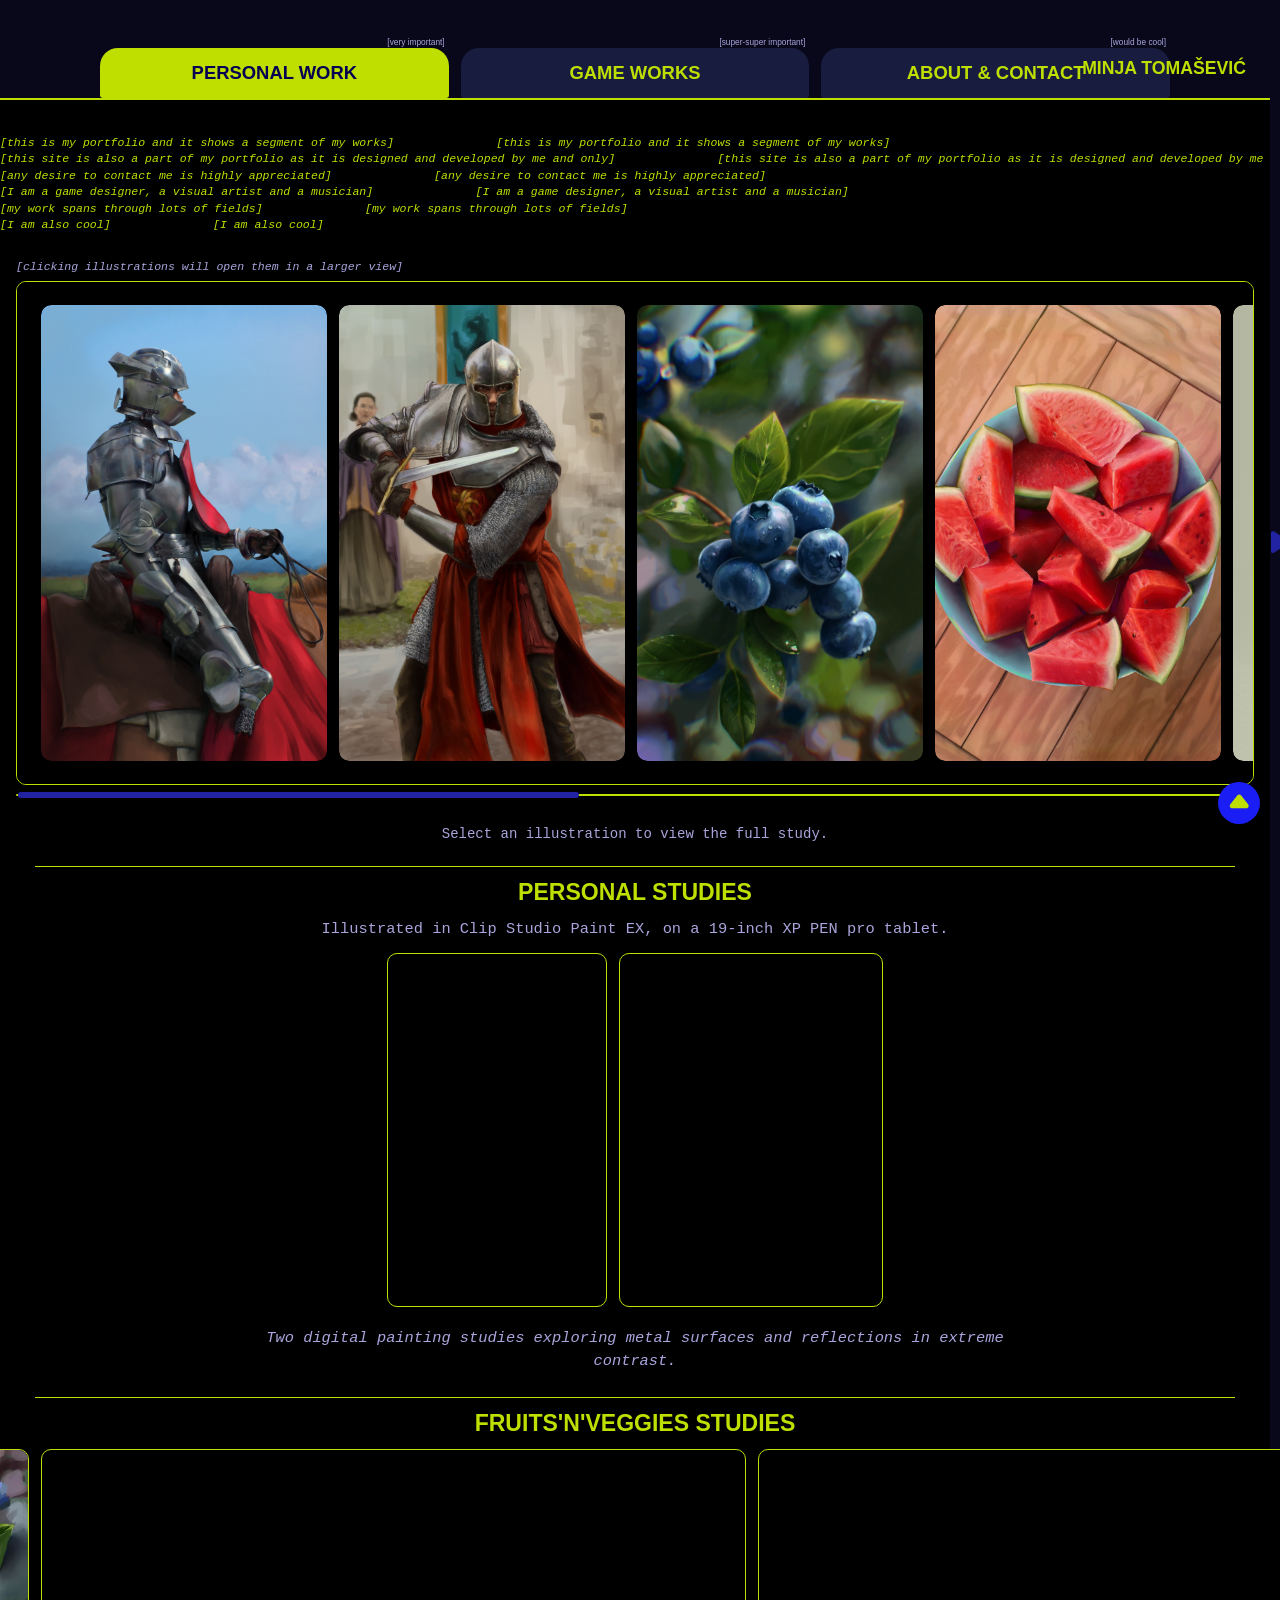
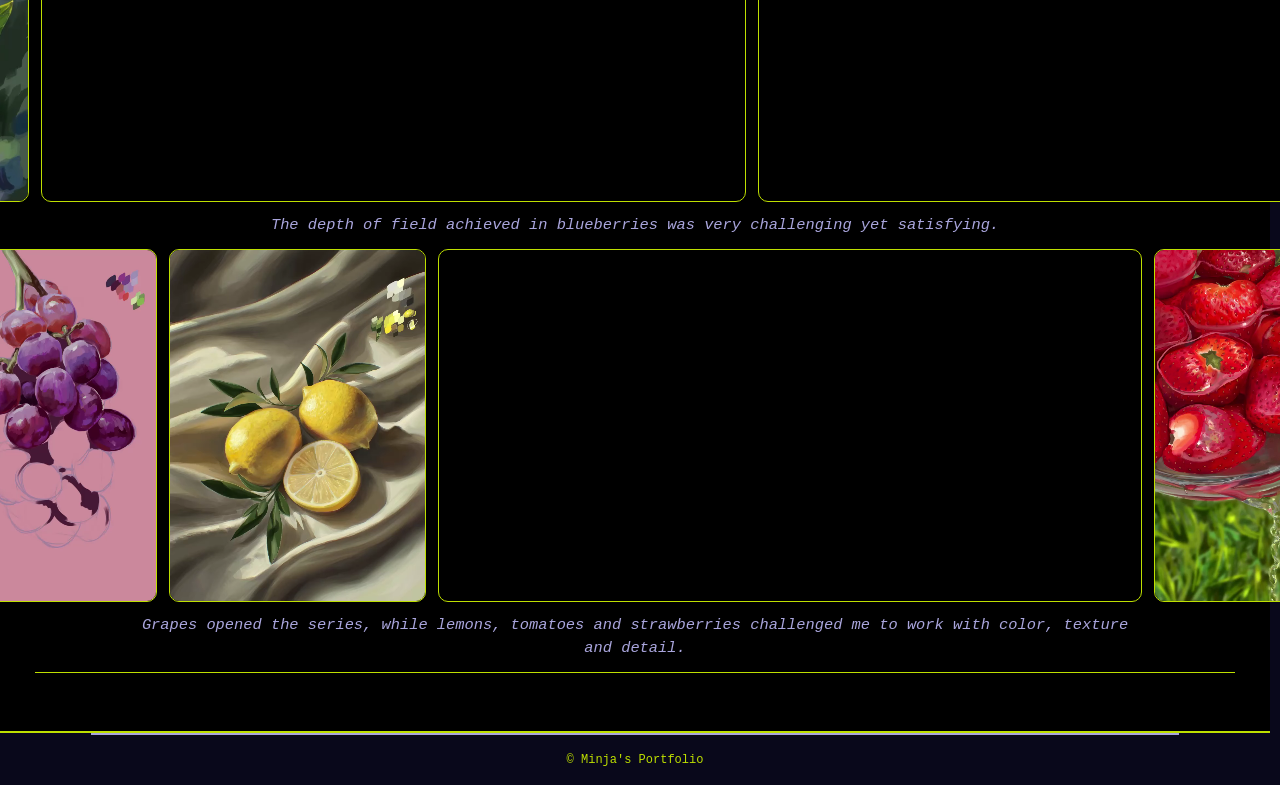
==== commit 9d37a4a6: "Update portfolio gallery and study viewer" ====
--- a/index.html
+++ b/index.html
@@ -11,13 +11,16 @@
 <body class="home-page" id="top">
     <header class="site-header">
         <h1 class="visually-hidden">Minja's portfolio</h1>
-        <nav class="site-nav" aria-label="Main navigation">
-            <ul>
-                <li><span class="tab-note">[very important]</span><a class="active" href="index.html" aria-current="page">Personal Work</a></li>
-                <li><span class="tab-note">[super-super important]</span><a href="works.html">Game Works</a></li>
-                <li><span class="tab-note">[would be cool]</span><a href="about&amp;contact.html">About &amp; Contact</a></li>
-            </ul>
-        </nav>
+        <div class="header-inner">
+            <nav class="site-nav" aria-label="Main navigation">
+                <ul>
+                    <li><span class="tab-note">[very important]</span><a class="active" href="index.html" aria-current="page">Personal Work</a></li>
+                    <li><span class="tab-note">[super-super important]</span><a href="works.html">Game Works</a></li>
+                    <li><span class="tab-note">[would be cool]</span><a href="about&amp;contact.html">About &amp; Contact</a></li>
+                </ul>
+            </nav>
+            <span class="site-name">MINJA TOMAŠEVIĆ</span>
+        </div>
     </header>
 
     <main class="home-content">
@@ -42,19 +45,28 @@
             </div>
         </section>
 
-        <p class="gallery-instruction">[click anywhere]</p>
+        <p class="gallery-instruction">[clicking illustrations will open them in a larger view]</p>
         <section class="home-gallery" aria-label="Selected illustrations">
+            <button class="gallery-arrow gallery-arrow-left" type="button" aria-label="Scroll illustrations left">
+                <img class="arrow-default" src="assets/figma/left_arrow.svg" alt="">
+                <img class="arrow-hover" src="assets/figma/Hovered_arrow.svg" alt="">
+            </button>
             <div class="home-media-container" role="region" tabindex="0" aria-label="Portfolio illustrations">
-                <a class="home-card" href="#armor-study-2"><img src="assets/images/Armor_study2__sub450kb.jpg" data-full="assets/images/Armor_study2.png" data-caption="Armor study 2 — digital painting study by me" alt="A digitally painted study of an armored knight."></a>
-                <a class="home-card" href="#armor-study-1"><img src="assets/images/Armor_study_1_sub450kb.jpg" data-full="assets/images/Armor_study_1.png" data-caption="Armor study 1 — digital painting study by me" alt="A digitally painted study of an armored knight."></a>
-                <a class="home-card" href="#blueberry-study"><img src="assets/images/Blueberry_study_sub450kb.jpg" data-full="assets/images/Blueberry_study.png" data-caption="Blueberry study — digital painting study by me" alt="A digitally painted study of blueberries."></a>
-                <a class="home-card" href="#watermelon-study"><img src="assets/images/Watermelon_sub450kb.jpg" data-full="assets/images/Watermelon.jpg" data-caption="Watermelon study — digital painting study by me" alt="A digitally painted study of a watermelon."></a>
-                <a class="home-card" href="#tangerine-study"><img src="assets/images/Mandarina study_sub250kb.jpg" data-full="assets/images/Mandarina study.jpg" data-caption="Tangerine study — digital painting study by me" alt="A digitally painted study of a tangerine."></a>
-                <a class="home-card" href="#grape-study"><img src="assets/images/grape study_sub250kb.jpg" data-full="assets/images/grape study.jpg" data-caption="Grape study — digital painting study by me" alt="A digitally painted study of grapes."></a>
-                <a class="home-card" href="#lemon-study"><img src="assets/images/lemon study_sub250kb.jpg" data-full="assets/images/lemon study.jpg" data-caption="Lemon study — digital painting study by me" alt="A digitally painted study of lemons."></a>
-                <a class="home-card" href="#tomato-study"><img src="assets/images/Paradajz_study_sub250kb.jpg" data-full="assets/images/paradajz study.jpg" data-caption="Tomato study — digital painting study by me" alt="A study of a tomato."></a>
-                <a class="home-card" href="#strawberry-study"><img src="assets/images/Jagoda PNG_sub450kb.jpg" data-full="assets/images/Jagoda PNG.png" data-caption="Strawberry digital painting study by me" alt="A study of a strawberry."></a>
-            </div>
+                <a class="home-card" href="#armor-study-2"><img src="assets/images/Armor_study2_W.webp" data-full="assets/images/Armor_study2_W.webp" data-caption="Armor study 2 — digital painting study by me" alt="A digitally painted study of an armored knight."></a>
+                <a class="home-card" href="#armor-study-1"><img src="assets/images/Armor_study_1_W.webp" data-full="assets/images/Armor_study_1_W.webp" data-caption="Armor study 1 — digital painting study by me" alt="A digitally painted study of an armored knight."></a>
+                <a class="home-card" href="#blueberry-study"><img src="assets/images/Blueberry_study_W.webp" data-full="assets/images/Blueberry_study_W.webp" data-caption="Blueberry study — digital painting study by me" alt="A digitally painted study of blueberries."></a>
+                <a class="home-card" href="#watermelon-study"><img src="assets/images/Watermelon_W.webp" data-full="assets/images/Watermelon_W.webp" data-caption="Watermelon study — digital painting study by me" alt="A digitally painted study of a watermelon."></a>
+                <a class="home-card" href="#tangerine-study"><img src="assets/images/Mandarina study_W.webp" data-full="assets/images/Mandarina study_W.webp" data-caption="Tangerine study — digital painting study by me" alt="A digitally painted study of a tangerine."></a>
+                <a class="home-card" href="#grape-study"><img src="assets/images/grape study_W.webp" data-full="assets/images/grape study_W.webp" data-caption="Grape study — digital painting study by me" alt="A digitally painted study of grapes."></a>
+                <a class="home-card" href="#lemon-study"><img src="assets/images/lemon study_W.webp" data-full="assets/images/lemon study_W.webp" data-caption="Lemon study — digital painting study by me" alt="A digitally painted study of lemons."></a>
+                <a class="home-card" href="#tomato-study"><img src="assets/images/paradajz study_W.webp" data-full="assets/images/paradajz study_W.webp" data-caption="Tomato study — digital painting study by me" alt="A study of a tomato."></a>
+                <a class="home-card" href="#strawberry-study"><img src="assets/images/Jagoda PNG_W.webp" data-full="assets/images/Jagoda PNG_W.webp" data-caption="Strawberry digital painting study by me" alt="A study of a strawberry."></a>
+            </div>
+            <input class="gallery-scrollbar" type="range" min="0" max="0" value="0" aria-label="Scroll illustration gallery">
+            <button class="gallery-arrow gallery-arrow-right" type="button" aria-label="Scroll illustrations right">
+                <img class="arrow-default" src="assets/figma/left_arrow.svg" alt="">
+                <img class="arrow-hover" src="assets/figma/Hovered_arrow.svg" alt="">
+            </button>
         </section>
 
         <p class="home-scroll-hint">Select an illustration to view the full study.</p>
@@ -64,86 +76,79 @@
             <h2 class="section-title" id="personal-studies-title">PERSONAL STUDIES</h2>
             <p class="work-description gradient-description">Illustrated in Clip Studio Paint EX, on a 19-inch XP PEN pro tablet.</p>
 
-            <div class="media-container" id="armor-study-2">
-                <img src="assets/images/Armor_study2__sub450kb.jpg" data-full="assets/images/Armor_study2.png" data-caption="Armor study 2 — digital painting study by me" alt="A digitally painted study of an armored knight.">
-                <video loop autoplay muted playsinline>
-                    <source src="assets/videos/Armor_study2v.mp4" type="video/mp4">
-                    Your browser does not support the video tag.
-                </video>
-            </div>
-            <p class="work-description">Two of my digital painting studies focusing on metal surfaces and how reflection acts in extreme contrast moments.</p>
-
-            <div class="media-container" id="armor-study-1">
-                <img src="assets/images/Armor_study_1_sub450kb.jpg" data-full="assets/images/Armor_study_1.png" data-caption="Armor study 1 — digital painting study by me" alt="A digitally painted study of an armored knight.">
-                <video loop autoplay muted playsinline>
-                    <source src="assets/videos/Armor_study_1v.mp4" type="video/mp4">
-                    Your browser does not support the video tag.
-                </video>
+            <div class="study-group armor-group">
+                <div class="study-grid armor-grid">
+                    <div class="media-container" id="armor-study-2">
+                        <video loop autoplay muted playsinline aria-label="Armor study 2 timelapse">
+                            <source src="assets/videos/Armor_study2v.webm" type="video/webm">
+                            Your browser does not support the video tag.
+                        </video>
+                    </div>
+                    <div class="media-container" id="armor-study-1">
+                        <video loop autoplay muted playsinline aria-label="Armor study 1 timelapse">
+                            <source src="assets/videos/Armor_study_1v.webm" type="video/webm">
+                            Your browser does not support the video tag.
+                        </video>
+                    </div>
+                </div>
+                <p class="work-description">Two digital painting studies exploring metal surfaces and reflections in extreme contrast.</p>
+                <hr class="section-divider">
             </div>
 
             <section class="fruit-studies" aria-labelledby="fruit-studies-title">
-                <hr class="section-divider">
                 <h3 class="section-title" id="fruit-studies-title">FRUITS'N'VEGGIES STUDIES</h3>
-
-                <div class="media-container" id="blueberry-study">
-                    <img src="assets/images/Blueberry_study_sub450kb.jpg" data-full="assets/images/Blueberry_study.png" data-caption="Blueberry study — digital painting study by me" alt="A digitally painted study of blueberries.">
-                    <video loop autoplay muted playsinline>
-                        <source src="assets/videos/Blueberry timelapse.mp4" type="video/mp4">
-                        Your browser does not support the video tag.
-                    </video>
+                <div class="study-group">
+                    <div class="study-grid">
+                        <div class="media-container" id="blueberry-study">
+                            <video loop autoplay muted playsinline aria-label="Blueberry study timelapse">
+                                <source src="assets/videos/Blueberry timelapse.webm" type="video/webm">
+                                Your browser does not support the video tag.
+                            </video>
+                        </div>
+                        <div class="media-container" id="watermelon-study">
+                            <video loop autoplay muted playsinline aria-label="Watermelon study timelapse">
+                                <source src="assets/videos/OG/Watermelon timelapse.mp4" type="video/mp4">
+                                Your browser does not support the video tag.
+                            </video>
+                        </div>
+                        <div class="media-container" id="tangerine-study">
+                            <video loop autoplay muted playsinline aria-label="Tangerine study timelapse">
+                                <source src="assets/videos/OG/Mandarina study timelapse.mp4" type="video/mp4">
+                                Your browser does not support the video tag.
+                            </video>
+                        </div>
+                    </div>
+                    <p class="work-description">The depth of field achieved in blueberries was very challenging yet satisfying.</p>
                 </div>
-                <p class="work-description">Two of my proudest from this series. The depth of field achieved in blueberries was very challenging yet satisfying.<br>Watermelons were commissioned. Very hard texture to work with, got to play with shadows' values.</p>
-
-                <div class="media-container" id="watermelon-study">
-                    <img src="assets/images/Watermelon_sub450kb.jpg" data-full="assets/images/Watermelon.jpg" data-caption="Watermelon study — digital painting study by me" alt="A digitally painted study of a watermelon.">
-                    <video loop autoplay muted playsinline>
-                        <source src="assets/videos/Watermelon timelapse.mp4" type="video/mp4">
-                        Your browser does not support the video tag.
-                    </video>
+                <div class="study-group">
+                    <div class="study-grid four-study-grid">
+                        <div class="media-container" id="grape-study">
+                            <video loop autoplay muted playsinline aria-label="Grape study timelapse">
+                                <source src="assets/videos/Grozdje studija.webm" type="video/webm">
+                                Your browser does not support the video tag.
+                            </video>
+                        </div>
+                        <div class="media-container" id="lemon-study">
+                            <video loop autoplay muted playsinline aria-label="Lemon study timelapse">
+                                <source src="assets/videos/lemon study.webm" type="video/webm">
+                                Your browser does not support the video tag.
+                            </video>
+                        </div>
+                        <div class="media-container" id="tomato-study">
+                            <video loop autoplay muted playsinline aria-label="Tomato study timelapse">
+                                <source src="assets/videos/OG/paradajz study timelapse.mp4" type="video/mp4">
+                                Your browser does not support the video tag.
+                            </video>
+                        </div>
+                        <div class="media-container" id="strawberry-study">
+                            <video loop autoplay muted playsinline aria-label="Strawberry study timelapse">
+                                <source src="assets/videos/jagoda study timelapse .webm" type="video/webm">
+                                Your browser does not support the video tag.
+                            </video>
+                        </div>
+                    </div>
+                    <p class="work-description">Grapes opened the series, while lemons, tomatoes and strawberries challenged me to work with color, texture and detail.</p>
                 </div>
-
-                <div class="media-container" id="tangerine-study">
-                    <img src="assets/images/Mandarina study_sub250kb.jpg" data-full="assets/images/Mandarina study.jpg" data-caption="Tangerine study — digital painting study by me" alt="A digitally painted study of a tangerine.">
-                    <video loop autoplay muted playsinline>
-                        <source src="assets/videos/Mandarina study timelapse.mp4" type="video/mp4">
-                        Your browser does not support the video tag.
-                    </video>
-                </div>
-                <p class="work-description">Tangerine and grapes studies. Grapes were the series opening piece.<br>That was the hardest piece that I ever worked on, which is why I started this series.<br>[pushing boundaries pays off]</p>
-
-                <div class="media-container" id="grape-study">
-                    <img src="assets/images/grape study_sub250kb.jpg" data-full="assets/images/grape study.jpg" data-caption="Grape study — digital painting study by me" alt="A digitally painted study of grapes.">
-                    <video loop autoplay muted playsinline>
-                        <source src="assets/videos/Grozdje studija.mp4" type="video/mp4">
-                        Your browser does not support the video tag.
-                    </video>
-                </div>
-
-                <div class="media-container" id="lemon-study">
-                    <img src="assets/images/lemon study_sub250kb.jpg" data-full="assets/images/lemon study.jpg" data-caption="Lemon study — digital painting study by me" alt="A digitally painted study of lemons.">
-                    <video loop autoplay muted playsinline>
-                        <source src="assets/videos/lemon study.mp4" type="video/mp4">
-                        Your browser does not support the video tag.
-                    </video>
-                </div>
-                <p class="work-description">Lemons and Tomatoes studies.<br>[both very difficult, nuances in color and texture, drapery behind lemons, etc.]</p>
-
-                <div class="media-container" id="tomato-study">
-                    <img src="assets/images/Paradajz_study_sub250kb.jpg" data-full="assets/images/paradajz study.jpg" data-caption="Tomato study — digital painting study by me" alt="Tomato">
-                    <video loop autoplay muted playsinline>
-                        <source src="assets/videos/paradajz study timelapse.mp4" type="video/mp4">
-                        Your browser does not support the video tag.
-                    </video>
-                </div>
-
-                <div class="media-container" id="strawberry-study">
-                    <img src="assets/images/Jagoda PNG_sub450kb.jpg" data-full="assets/images/Jagoda PNG.png" data-caption="Strawberry digital painting study by me" alt="Strawberry">
-                    <video loop autoplay muted playsinline>
-                        <source src="assets/videos/jagoda study timelapse .mp4" type="video/mp4">
-                        Your browser does not support the video tag.
-                    </video>
-                </div>
-                <p class="work-description">The only study that made me want to quit it multiple times. Seed texture was so hard to capture while respecting the range of reds... never again!</p>
             </section>
             <hr class="section-divider">
         </section>
@@ -160,13 +165,19 @@
     </a>
 
     <dialog class="image-lightbox" aria-label="Full-size artwork">
-        <button class="lightbox-close" type="button" aria-label="Close image">×</button>
         <figure>
             <img class="lightbox-image" alt="">
-            <video class="lightbox-video" loop autoplay muted playsinline hidden></video>
+            <video class="lightbox-video" controls autoplay muted playsinline loop hidden></video>
             <figcaption class="lightbox-caption"></figcaption>
         </figure>
-        <button class="lightbox-jump" type="button" hidden>Find this study below ↓</button>
+        <div class="lightbox-actions">
+            <button class="lightbox-close" type="button" aria-label="Close image">×</button>
+            <button class="lightbox-timelapse" type="button" hidden aria-label="Go to study timelapse">
+                <img class="timelapse-default" src="assets/figma/timelapse_default.svg" alt="">
+                <img class="timelapse-hover" src="assets/figma/timelapse_hover.png" alt="">
+                <span>TIMELAPSE</span>
+            </button>
+        </div>
     </dialog>
 
     <script>
@@ -190,12 +201,69 @@
         });
 
         const lightbox = document.querySelector(".image-lightbox");
+        const gallery = document.querySelector(".home-media-container");
+        const galleryScrollbar = document.querySelector(".gallery-scrollbar");
+        let galleryScrollbarActive = false;
+        let pendingGalleryScroll = 0;
+        let galleryScrollFrame = 0;
+        const syncGalleryScrollbar = () => {
+            galleryScrollbar.max = Math.max(0, gallery.scrollWidth - gallery.clientWidth);
+            galleryScrollbar.value = gallery.scrollLeft;
+            galleryScrollbar.disabled = galleryScrollbar.max === "0";
+            galleryScrollbar.style.setProperty("--thumb-size", `${Math.max(12, gallery.clientWidth / gallery.scrollWidth * 100)}%`);
+        };
+        const startGalleryScrollbarInteraction = () => {
+            galleryScrollbarActive = true;
+            gallery.classList.add("is-scrubbing");
+        };
+        const endGalleryScrollbarInteraction = () => {
+            if (!galleryScrollbarActive) return;
+            galleryScrollbarActive = false;
+            gallery.classList.remove("is-scrubbing");
+            galleryScrollbar.value = gallery.scrollLeft;
+        };
+        gallery.addEventListener("scroll", () => {
+            if (!galleryScrollbarActive) galleryScrollbar.value = gallery.scrollLeft;
+        }, { passive: true });
+        galleryScrollbar.addEventListener("pointerdown", startGalleryScrollbarInteraction);
+        window.addEventListener("pointerup", endGalleryScrollbarInteraction);
+        window.addEventListener("pointercancel", endGalleryScrollbarInteraction);
+        galleryScrollbar.addEventListener("keydown", startGalleryScrollbarInteraction);
+        galleryScrollbar.addEventListener("keyup", endGalleryScrollbarInteraction);
+        galleryScrollbar.addEventListener("blur", endGalleryScrollbarInteraction);
+        galleryScrollbar.addEventListener("input", () => {
+            pendingGalleryScroll = Number(galleryScrollbar.value);
+            if (!galleryScrollFrame) {
+                galleryScrollFrame = requestAnimationFrame(() => {
+                    gallery.scrollLeft = pendingGalleryScroll;
+                    galleryScrollFrame = 0;
+                });
+            }
+        });
+        window.addEventListener("resize", syncGalleryScrollbar);
+        syncGalleryScrollbar();
+        document.querySelector(".gallery-arrow-left").addEventListener("click", () => gallery.scrollBy({ left: -gallery.clientWidth * 0.8, behavior: "smooth" }));
+        document.querySelector(".gallery-arrow-right").addEventListener("click", () => gallery.scrollBy({ left: gallery.clientWidth * 0.8, behavior: "smooth" }));
         const lightboxImage = lightbox.querySelector(".lightbox-image");
         const lightboxVideo = lightbox.querySelector(".lightbox-video");
         const lightboxCaption = lightbox.querySelector(".lightbox-caption");
-        const lightboxJump = lightbox.querySelector(".lightbox-jump");
-        let activeInlineVideo = null;
+        const lightboxTimelapse = lightbox.querySelector(".lightbox-timelapse");
+        const lightboxActions = lightbox.querySelector(".lightbox-actions");
         let activeStudyTarget = null;
+
+        const positionLightboxActions = () => {
+            if (!lightbox.open) return;
+            const artwork = lightboxImage.hidden ? lightboxVideo : lightboxImage;
+            const artworkBounds = artwork.getBoundingClientRect();
+            const actionWidth = lightboxActions.getBoundingClientRect().width;
+            let left = artworkBounds.right + 24;
+            if (left + actionWidth > window.innerWidth - 16) {
+                left = Math.max(16, artworkBounds.left - actionWidth - 24);
+            }
+            lightbox.style.setProperty("--lightbox-actions-left", `${left}px`);
+            lightbox.style.setProperty("--lightbox-actions-top", `${artworkBounds.top + artworkBounds.height / 2}px`);
+        };
+        lightboxImage.addEventListener("load", positionLightboxActions);
 
         document.querySelectorAll(".home-card img, .personal-studies .media-container img").forEach(image => {
             image.tabIndex = 0;
@@ -204,16 +272,18 @@
 
             const openLightbox = () => {
                 lightboxVideo.pause();
+                lightboxVideo.removeAttribute("src");
+                lightboxVideo.load();
                 lightboxVideo.hidden = true;
                 lightboxImage.hidden = false;
-                activeInlineVideo = null;
                 lightboxImage.src = image.dataset.full;
                 lightboxImage.alt = image.alt;
                 lightboxCaption.textContent = image.dataset.caption;
                 const galleryLink = image.closest(".home-card");
                 activeStudyTarget = galleryLink?.getAttribute("href")?.slice(1) || image.closest(".media-container")?.id;
-                lightboxJump.hidden = !activeStudyTarget;
+                lightboxTimelapse.hidden = !document.getElementById(activeStudyTarget)?.querySelector("video");
                 lightbox.showModal();
+                requestAnimationFrame(positionLightboxActions);
             };
 
             image.addEventListener("click", event => {
@@ -228,29 +298,60 @@
             });
         });
 
-        document.querySelectorAll(".personal-studies .media-container video").forEach(video => {
-            video.addEventListener("click", event => {
-                event.preventDefault();
-                const artwork = video.closest(".media-container").querySelector("img");
-                activeInlineVideo = video;
-                video.pause();
+        document.querySelectorAll(".personal-studies .study-grid .media-container video").forEach(studyVideo => {
+            studyVideo.tabIndex = 0;
+            studyVideo.setAttribute("role", "button");
+            studyVideo.setAttribute("aria-label", `Open full-size video: ${studyVideo.getAttribute("aria-label") || "Study timelapse"}`);
+
+            const openVideoLightbox = () => {
                 lightboxImage.hidden = true;
+                lightboxCaption.textContent = studyVideo.closest(".study-group")?.querySelector(".work-description")?.textContent || "";
+                lightboxTimelapse.hidden = true;
                 lightboxVideo.hidden = false;
-                lightboxVideo.src = video.currentSrc || video.querySelector("source").src;
-                lightboxCaption.textContent = artwork.dataset.caption;
-                activeStudyTarget = video.closest(".media-container").id;
-                lightboxJump.hidden = !activeStudyTarget;
+                lightboxVideo.src = studyVideo.currentSrc || studyVideo.querySelector("source")?.src || "";
                 lightbox.showModal();
+                requestAnimationFrame(positionLightboxActions);
+                const seekLightboxVideo = () => {
+                    try { lightboxVideo.currentTime = studyVideo.currentTime || 0; } catch {}
+                    positionLightboxActions();
+                };
+                if (lightboxVideo.readyState >= 1) seekLightboxVideo();
+                else lightboxVideo.addEventListener("loadedmetadata", seekLightboxVideo, { once: true });
                 lightboxVideo.play().catch(() => {});
-            });
-        });
-
-        lightboxJump.addEventListener("click", () => {
-            const study = document.getElementById(activeStudyTarget);
-            if (!study) return;
+            };
+
+            studyVideo.addEventListener("click", openVideoLightbox);
+            studyVideo.addEventListener("keydown", event => {
+                if (event.key === "Enter" || event.key === " ") {
+                    event.preventDefault();
+                    openVideoLightbox();
+                }
+            });
+        });
+
+        window.addEventListener("resize", positionLightboxActions);
+
+        lightbox.addEventListener("close", () => {
+            lightboxVideo.pause();
+            lightboxVideo.removeAttribute("src");
+            lightboxVideo.load();
+        });
+
+        lightboxTimelapse.addEventListener("click", () => {
+            const studyVideo = document.getElementById(activeStudyTarget)?.querySelector("video");
+            if (!studyVideo) return;
             lightbox.close();
             history.replaceState(null, "", `#${activeStudyTarget}`);
-            requestAnimationFrame(() => study.scrollIntoView({ behavior: "smooth", block: "center" }));
+            requestAnimationFrame(() => {
+                studyVideo.scrollIntoView({ behavior: "smooth", block: "center" });
+                studyVideo.play().catch(() => {});
+                window.setTimeout(() => {
+                    studyVideo.classList.remove("timelapse-highlight");
+                    void studyVideo.offsetWidth;
+                    studyVideo.classList.add("timelapse-highlight");
+                    window.setTimeout(() => studyVideo.classList.remove("timelapse-highlight"), 1500);
+                }, 250);
+            });
         });
 
         document.addEventListener("contextmenu", event => {
@@ -264,14 +365,7 @@
             if (event.target === lightbox) lightbox.close();
         });
         lightbox.addEventListener("close", () => {
-            lightboxVideo.pause();
-            lightboxVideo.removeAttribute("src");
-            lightboxVideo.load();
-            lightboxVideo.hidden = true;
-            lightboxImage.hidden = false;
             lightboxImage.removeAttribute("src");
-            if (activeInlineVideo) activeInlineVideo.play().catch(() => {});
-            activeInlineVideo = null;
         });
     </script>
 </body>
--- a/style.css
+++ b/style.css
@@ -1,5 +1,5 @@
 :root {
-    --bg-tab-color: #0D0A40;
+    --bg-tab-color: #09081b;
     --background-color: #1E1E1E; /* Boja pozadine */
     --neon-green: #39FF14;
     --active-tab-text-color: #050051; /* Boja aktivne kartice */
@@ -10,7 +10,12 @@
     --dark-blue-color: #2123A2;
     --card-glow: 0 0 15px #BEDF00; /* Sjaj oko aktivne kartice */
     --font-family: 'Inter', sans-serif;
+    --font-inactive-tab: 'inter', regular;
     --media-radius: 10px;
+    --button-text-default: #6D70FF;
+    --button-text-hover: #BEDF00;
+    --study-gap: 12px;
+    --study-card-gap: 12px;
 }
 
 body{
@@ -27,7 +32,8 @@
 }
 
 html{
-    scrollbar-color: var(--#2123A2) var(--bg-tab-color);
+    background-color: var(--bg-tab-color);
+    scrollbar-color: var(--dark-blue-color) var(--bg-tab-color);
     scrollbar-width: thin;
     scrollbar-gutter: stable;
     scroll-behavior: smooth;
@@ -188,25 +194,96 @@
     gap: 24px;
 }
 
+.personal-studies .study-group{
+    display: flex;
+    flex-direction: column;
+    align-items: center;
+    gap: var(--study-gap);
+    width: min(calc(100% - 48px), 1200px);
+}
+
+.study-grid{
+    display: grid;
+    grid-template-columns: repeat(3, max-content);
+    align-items: start;
+    justify-content: center;
+    gap: var(--study-card-gap);
+    width: 100%;
+}
+.study-grid.four-study-grid{ grid-template-columns: repeat(4, max-content); }
+
+.study-grid.armor-grid{ grid-template-columns: repeat(2, max-content); }
+
+.home-content .personal-studies .study-grid .media-container{
+    display: flex;
+    align-items: center;
+    justify-content: center;
+    width: 100%;
+    max-width: none;
+    margin: 0;
+}
+
+.home-content .personal-studies .study-grid .media-container video{
+    display: block;
+    box-sizing: border-box;
+    width: auto;
+    max-width: none;
+    height: clamp(253px, 27.6vw, 368px);
+    margin: 0;
+    border: 1px solid var(--stroke-image-color);
+    border-radius: var(--media-radius);
+    background: #000;
+    object-fit: contain;
+}
+
+.personal-studies .study-group > .work-description{
+    width: min(100%, 1000px);
+    margin: 0 auto;
+    color: var(--inactive-additional-text-color);
+    font-family: 'Courier New', Courier, monospace;
+    font-size: clamp(.75rem, 1vw, .875rem);
+    font-style: italic;
+    line-height: 1.5;
+}
+
+.personal-studies .armor-group > .work-description{
+    margin: 8px auto 12px;
+}
+
+.personal-studies .armor-group{ gap: var(--study-gap); width: min(calc(100% - 48px), 800px); }
+.personal-studies .armor-group > .work-description,
+.personal-studies .fruit-studies .study-group > .work-description{
+    font-size: clamp(0.8rem, 1.2vw, 1.1rem);
+}
+.personal-studies .armor-group > .section-divider{
+    align-self: center;
+    width: min(calc(100vw - 32px), 1200px);
+}
+
 /* Centered transparent lightbox; the artwork is limited to 70% of the viewport. */
 .image-lightbox{
     box-sizing: border-box;
     position: fixed;
     inset: 0;
-    width: fit-content;
-    height: fit-content;
-    max-width: 90vw;
-    max-height: 90vh;
-    max-height: 90dvh;
-    margin: auto;
-    padding: 24px;
-    overflow: visible;
+    display: none;
+    width: 100vw;
+    height: 100vh;
+    height: 100dvh;
+    max-width: none;
+    max-height: none;
+    margin: 0;
+    padding: 0;
+    overflow: hidden;
     border: 0;
     background: transparent;
     color: hsl(264, 100%, 98%);
     font-family: 'Courier New', Courier, monospace;
 }
 
+.image-lightbox[open]{
+    display: block;
+}
+
 .image-lightbox::backdrop{
     background: rgba(5, 4, 10, .42);
     -webkit-backdrop-filter: blur(8px);
@@ -214,6 +291,9 @@
 }
 
 .image-lightbox figure{
+    position: absolute;
+    top: 50%;
+    left: 50%;
     display: flex;
     flex-direction: column;
     align-items: center;
@@ -222,12 +302,13 @@
     width: auto;
     height: auto;
     margin: 0;
+    transform: translate(-50%, -50%);
 }
 
 .image-lightbox .lightbox-image,
 .image-lightbox .lightbox-video{
     display: block;
-    max-width: 70vw;
+    max-width: min(56vw, calc(100vw - 350px));
     max-height: 70vh;
     max-height: 70dvh;
     object-fit: contain;
@@ -246,11 +327,22 @@
     color: var(--stroke-image-color);
 }
 
+.lightbox-actions{
+    position: absolute;
+    top: var(--lightbox-actions-top, 50%);
+    left: var(--lightbox-actions-left, calc(50% + 28vw + 24px));
+    right: auto;
+    z-index: 1;
+    display: flex;
+    flex-direction: column;
+    align-items: center;
+    justify-content: center;
+    gap: 18px;
+    flex: 0 0 auto;
+    transform: translateY(-50%);
+}
+
 .lightbox-close{
-    position: fixed;
-    top: 16px;
-    right: 20px;
-    z-index: 1;
     width: 44px;
     height: 44px;
     border: 1px solid var(--stroke-image-color);
@@ -272,30 +364,44 @@
     cursor: zoom-in;
 }
 
-.lightbox-jump{
-    position: fixed;
-    top: 50%;
-    right: 24px;
-    z-index: 1;
-    transform: translateY(-50%);
-    max-width: 150px;
-    padding: 12px 14px;
-    border: 1px solid var(--stroke-image-color);
-    border-radius: 8px;
-    color: var(--stroke-image-color);
-    background: var(--bg-tab-color);
-    font: 600 .8rem/1.3 'Courier New', Courier, monospace;
+.personal-studies .study-grid .media-container video{ cursor: zoom-in; }
+
+.personal-studies .study-grid .media-container video.timelapse-highlight{
+    animation: timelapse-glow 1.5s ease-out;
+}
+
+@keyframes timelapse-glow{
+    0%, 25%{ filter: drop-shadow(0 0 18px var(--stroke-image-color)); }
+    100%{ filter: drop-shadow(0 0 0 transparent); }
+}
+
+.lightbox-timelapse{
+    position: relative;
+    display: grid;
+    place-items: center;
+    width: clamp(133px, 15.4vw, 182px);
+    aspect-ratio: 388 / 192;
+    padding: 0;
+    border: 0;
+    background: transparent;
+    color: var(--button-text-default);
+    font-family: 'Inter', sans-serif;
+    font-size: clamp(.525rem, .77vw, .7rem);
+    font-weight: 600;
+    letter-spacing: .1em;
     cursor: pointer;
 }
-
-.lightbox-jump:focus-visible{
-    outline: 2px solid var(--neon-green);
-    outline-offset: 3px;
-}
-
-.lightbox-jump[hidden]{
-    display: none;
-}
+.lightbox-timelapse img{ grid-area: 1 / 1; width: 100%; height: 100%; max-width: none; margin: 0; border-radius: 0; }
+.lightbox-timelapse .timelapse-hover{ opacity: 0; }
+.lightbox-timelapse span{ grid-area: 1 / 1; z-index: 1; }
+.lightbox-timelapse:hover,
+.lightbox-timelapse:focus-visible{ color: var(--button-text-hover); }
+.lightbox-timelapse:hover .timelapse-default,
+.lightbox-timelapse:focus-visible .timelapse-default{ opacity: 0; }
+.lightbox-timelapse:hover .timelapse-hover,
+.lightbox-timelapse:focus-visible .timelapse-hover{ opacity: 1; }
+.lightbox-timelapse:focus-visible{ outline: 2px solid var(--neon-green); outline-offset: 4px; }
+.lightbox-timelapse[hidden]{ display:none; }
 
 .media-container + p {
     font-style: italic;
@@ -308,7 +414,7 @@
     display: flex;
     flex-direction: column;
     align-items: center;
-    gap: 28px;
+    gap: var(--study-gap);
     padding-bottom: 56px;
 }
 
@@ -378,6 +484,20 @@
     margin: 0;
     background: var(--bg-tab-color);
     border-bottom: 2px solid var(--stroke-image-color);
+}
+
+.header-inner{
+    position: relative;
+    width: 100%;
+}
+
+.site-name{
+    position: absolute;
+    top: 12px;
+    right: 24px;
+    color: var(--stroke-image-color);
+    font: 600 clamp(.9rem, 1.38vw, 1.2rem)/1 'Inter', sans-serif;
+    white-space: nowrap;
 }
 
 .visually-hidden{
@@ -393,18 +513,17 @@
 }
 
 .site-nav{
-    width: min(calc(100% - 32px), 1150px);
+    width: min(calc(100% - 200px), 1440px);
     max-width: none;
-    height: 42px;
-    flex: 0 0 42px;
-    margin: 16px auto 0;
-    font-size: clamp(0.875rem, 1.2vw, 1rem);
+    height: 50px;
+    margin: 48px auto 0;
+    font-size: clamp(1.05rem, 1.44vw, 1.2rem);
     transition: color 360ms ease-in, background-color 360ms ease-in;
 }
 
 .site-nav ul{
     align-items: stretch;
-    gap: 10px;
+    gap: 12px;
     grid-template-columns: repeat(3, minmax(0, 1fr));
 }
 
@@ -421,7 +540,7 @@
     height: 100%;
     align-items: center;
     justify-content: center;
-    padding: 8px 12px;
+    padding: 10px 14px;
     line-height: 1;
     border-radius: 18px 18px 3px 3px;
     background: var(--inactive-tab-background-color);
@@ -547,37 +666,74 @@
 
 .home-gallery{
     position: relative;
-    width: min(calc(100% - 96px), 1248px);
+    width: min(calc(100% - 32px), 1498px);
     margin: 0 auto;
     padding: 0;
 }
 
+.gallery-arrow{
+    position: absolute;
+    top: 50%;
+    display: grid;
+    place-items: center;
+    width: 32px;
+    height: 36px;
+    padding: 0;
+    border: 0;
+    background: transparent;
+    cursor: pointer;
+    transform: translateY(-50%);
+}
+.gallery-arrow-left{ left: -42px; }
+.gallery-arrow-right{ right: -42px; }
+.gallery-arrow-left .arrow-hover,
+.gallery-arrow-right .arrow-default{ transform: rotate(180deg); }
+.gallery-arrow img{
+    grid-area: 1 / 1;
+    max-width: none;
+    margin: 0;
+    border-radius: 0;
+    object-fit: contain;
+}
+.gallery-arrow .arrow-default{ width: 17.6px; height: 22px; }
+.gallery-arrow .arrow-hover{ width: 26.4px; height: 33px; }
+.gallery-arrow .arrow-hover{ opacity: 0; }
+.gallery-arrow:hover .arrow-default,
+.gallery-arrow:focus-visible .arrow-default{ opacity: 0; }
+.gallery-arrow:hover .arrow-hover,
+.gallery-arrow:focus-visible .arrow-hover{ opacity: 1; }
+.gallery-arrow:focus-visible{ outline: 2px solid var(--neon-green); outline-offset: 2px; }
+
 .home-media-container{
     box-sizing: border-box;
     display: flex;
     width: 100%;
     max-width: none;
-    min-height: clamp(320px, 48vh, 420px);
+    min-height: clamp(384px, 57.6vh, 504px);
     align-items: center;
     justify-content: flex-start;
-    gap: 10px;
-    margin: 0;
-    padding: 12px 24px;
+    gap: 12px;
+    margin: 0;
+    padding: 14px 29px;
     overflow-x: auto;
     overflow-y: hidden;
     border: 1px solid var(--stroke-image-color);
-    border-radius: 14px;
+    border-radius: var(--media-radius);
     background: #000;
-    scrollbar-width: thin;
-    scrollbar-color: var(--dark-blue-color) #000;
+    scrollbar-width: none;
     scroll-padding-inline: 24px;
     scroll-snap-type: x mandatory;
     scroll-behavior: smooth;
 }
 
+.home-media-container.is-scrubbing{
+    scroll-behavior: auto;
+    scroll-snap-type: none;
+}
+
 .home-media-container::-webkit-scrollbar{
-    height: 2px;
-    background: #000;
+    display: none;
+    height: 0;
 }
 
 .home-media-container::-webkit-scrollbar-button{
@@ -609,18 +765,59 @@
 }
 
 .home-media-container::-webkit-scrollbar-track{
-    background: #000;
+    background: transparent;
 }
 
 .home-media-container::-webkit-scrollbar-thumb{
-    background: var(--dark-blue-color);
+    background: transparent;
 }
 
 @supports (-moz-appearance: none){
     .home-media-container{
-        scrollbar-color: var(--dark-blue-color) #000;
-    }
-}
+        scrollbar-color: transparent transparent;
+    }
+}
+
+.gallery-scrollbar{
+    display: block;
+    width: 100%;
+    height: 14px;
+    margin: 3px 0 0;
+    padding: 0;
+    border: 0;
+    background: transparent;
+    appearance: none;
+    -webkit-appearance: none;
+    cursor: pointer;
+}
+.gallery-scrollbar::-webkit-slider-runnable-track{
+    height: 2px;
+    border-radius: 2px;
+    background: var(--stroke-image-color);
+}
+.gallery-scrollbar::-webkit-slider-thumb{
+    width: var(--thumb-size, 12%);
+    height: 6px;
+    margin-top: -2px;
+    border: 0;
+    border-radius: 4px;
+    background: var(--dark-blue-color);
+    appearance: none;
+    -webkit-appearance: none;
+}
+.gallery-scrollbar::-moz-range-track{
+    height: 2px;
+    border-radius: 2px;
+    background: var(--stroke-image-color);
+}
+.gallery-scrollbar::-moz-range-thumb{
+    width: var(--thumb-size, 12%);
+    height: 6px;
+    border: 0;
+    border-radius: 4px;
+    background: var(--dark-blue-color);
+}
+.gallery-scrollbar:disabled{ visibility: hidden; }
 
 .home-media-container > a.home-card{
     box-sizing: border-box;
@@ -628,8 +825,13 @@
     display: flex;
     align-items: center;
     justify-content: center;
-    width: max-content;
-    max-width: min(72vw, 520px);
+    width: clamp(228px, 24vw, 286px);
+    height: clamp(336px, 52.8vh, 456px);
+    max-width: min(86.4vw, 624px);
+    overflow: hidden;
+    border: 1px solid var(--stroke-image-color);
+    border-radius: var(--media-radius);
+    background: #000;
     padding: 0;
     border: 0;
     scroll-snap-align: start;
@@ -637,14 +839,17 @@
 }
 
 .home-media-container > a.home-card img{
-    width: auto;
-    max-width: min(70vw, 500px);
-    max-height: min(44vh, 380px);
-    box-sizing: border-box;
-    height: auto;
-    margin: 0;
-    border: 1px solid var(--stroke-image-color);
-    border-radius: 14px;
+    display: block;
+    width: 100%;
+    max-width: 100%;
+    max-height: 100%;
+    box-sizing: border-box;
+    height: 100%;
+    margin: 0;
+    border: 0;
+    border-radius: inherit;
+    background: #000;
+    object-fit: cover;
     overflow: hidden;
     transition: transform 220ms ease;
     transform-origin: center;
@@ -652,6 +857,8 @@
 
 .personal-studies .media-container img{
     border: 1px solid var(--stroke-image-color);
+    background: #000;
+    object-fit: cover;
     transition: transform 220ms ease;
     transform-origin: center;
 }
@@ -670,7 +877,7 @@
 
 .home-media-container > a.home-card:hover,
 .home-media-container > a.home-card:active{
-    filter: drop-shadow(0 0 8px var(--stroke-image-color));
+    filter: drop-shadow(0 0 5.6px var(--stroke-image-color));
 }
 
 .home-media-container > a.home-card:hover img,
@@ -693,7 +900,7 @@
 }
 
 .gallery-instruction{
-    width: min(calc(100% - 96px), 1248px);
+    width: min(calc(100% - 32px), 1498px);
     margin: 0 auto 8px;
     color: var(--dancing-text-color);
     font-family: 'Courier New', Courier, monospace;
@@ -719,6 +926,7 @@
     margin: 0;
     padding: 18px 12px;
     color: var(--stroke-image-color);
+    font-family: 'Courier New', Courier, monospace;
     font-size: 0.75rem;
 }
 
@@ -726,7 +934,7 @@
     display: flex;
     flex-direction: column;
     align-items: center;
-    gap: 28px;
+    gap: var(--study-gap);
     width: 100%;
     margin-top: 0;
     padding-bottom: 30px;
@@ -746,7 +954,7 @@
     margin: 0 auto;
     color: var(--inactive-additional-text-color);
     font-family: 'Courier New', Courier, monospace;
-    font-size: clamp(0.75rem, 1vw, 0.875rem);
+    font-size: clamp(0.8rem, 1.2vw, 1.1rem);
     font-style: normal;
     line-height: 1.5;
 }
@@ -784,7 +992,7 @@
 
 .home-content .personal-studies .fruit-studies{
     width: 100%;
-    gap: 28px;
+    gap: var(--study-gap);
     padding-bottom: 0;
 }
 
@@ -811,6 +1019,19 @@
     color: var(--inactive-additional-text-color);
     font-family: 'Courier New', Courier, monospace;
     font-size: clamp(0.75rem, 1vw, 0.875rem);
+}
+
+@media (max-width: 900px){
+    .study-grid{ grid-template-columns: repeat(2, max-content); }
+    .study-grid.four-study-grid{ grid-template-columns: repeat(2, max-content); }
+}
+
+@media (max-width: 520px){
+    .personal-studies .study-group{ width: calc(100% - 32px); }
+    .study-grid,
+    .study-grid.armor-grid,
+    .study-grid.four-study-grid{ grid-template-columns: max-content; }
+    .study-grid{ gap: 10px; }
 }
 
 .back-to-top{
@@ -850,12 +1071,18 @@
 }
 
 @media (max-width: 600px){
+    .site-name{
+        top: 10px;
+        right: 12px;
+        font-size: .9rem;
+    }
+
     .site-nav{
-        width: calc(100% - 16px);
-        height: 52px;
-        min-height: 52px;
-        flex-basis: 52px;
-        margin-top: 10px;
+        width: calc(100% - 32px);
+        height: 62px;
+        min-height: 62px;
+        flex-basis: 62px;
+        margin: 46px auto 0;
     }
 
     .site-nav ul{
@@ -886,34 +1113,29 @@
     .marquee-row:nth-child(6) .marquee-track{ animation-delay: -34s; }
 
     .gallery-instruction{
-        width: calc(100% - 56px);
+        width: calc(100% - 32px);
     }
 
     .home-gallery{
-        width: calc(100% - 56px);
+        width: calc(100% - 32px);
     }
 
     .home-media-container{
-        min-height: clamp(280px, 44vh, 360px);
-        gap: 8px;
-        padding: 8px 16px;
+        min-height: clamp(336px, 52.8vh, 432px);
+        gap: 10px;
+        padding: 10px 19px;
         scroll-padding-inline: 14px;
     }
 
     .home-media-container > a.home-card{
-        max-width: 76vw;
+        width: 81.6vw;
+        height: min(50.4vh, 372px);
+        max-width: 91.2vw;
     }
 
     .home-media-container > a.home-card img{
-        max-width: 68vw;
-        max-height: min(42vh, 310px);
-    }
-
-    .lightbox-jump{
-        right: 8px;
-        max-width: 112px;
-        padding: 9px;
-        font-size: .7rem;
+        max-width: 100%;
+        max-height: 100%;
     }
 
     .back-to-top{
@@ -922,6 +1144,20 @@
         width: 38px;
         height: 38px;
     }
+
+    .image-lightbox[open]{
+        padding: 0;
+    }
+
+    .image-lightbox .lightbox-image,
+    .image-lightbox .lightbox-video{
+        max-width: calc(100vw - 216px);
+        max-height: 68dvh;
+    }
+
+    .lightbox-actions{ gap: 10px; }
+    .lightbox-close{ width: 36px; height: 36px; font-size: 1.6rem; }
+    .lightbox-timelapse{ width: 92px; }
 }
 
 @media (prefers-reduced-motion: reduce){
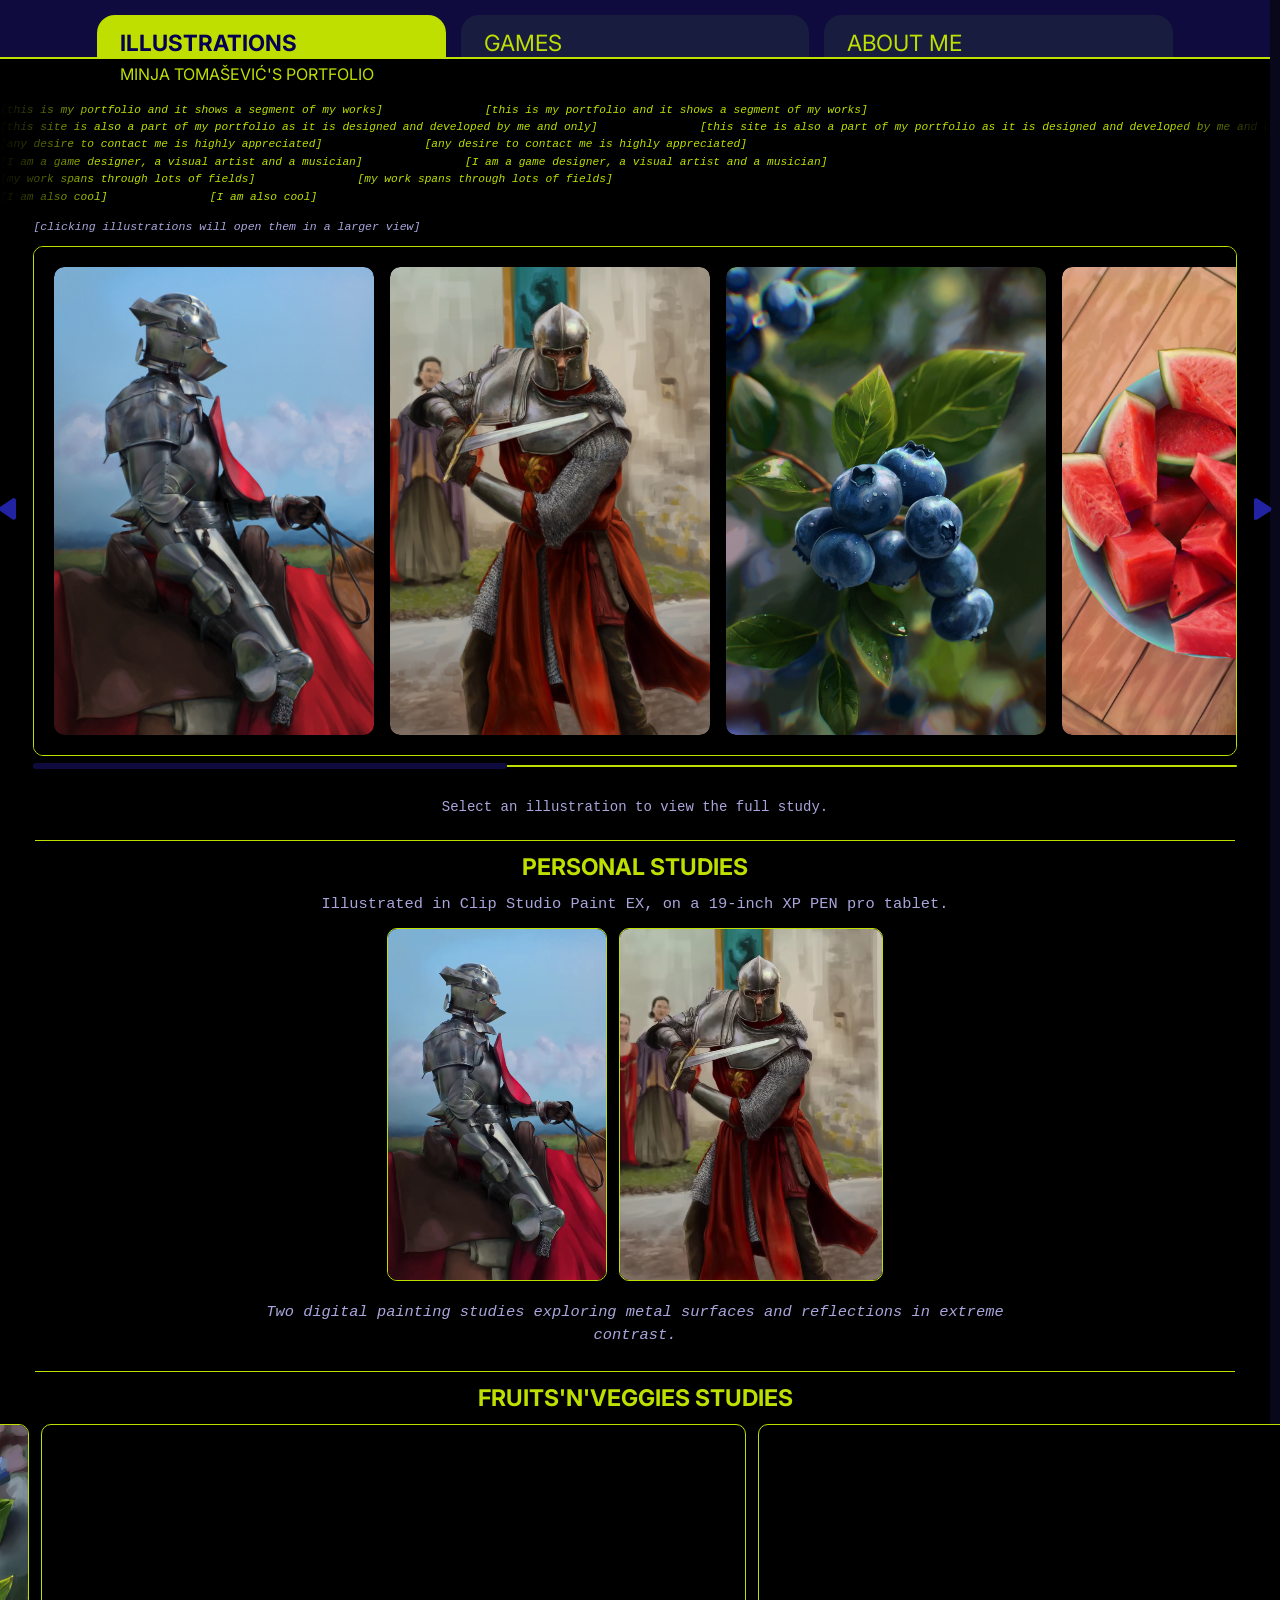
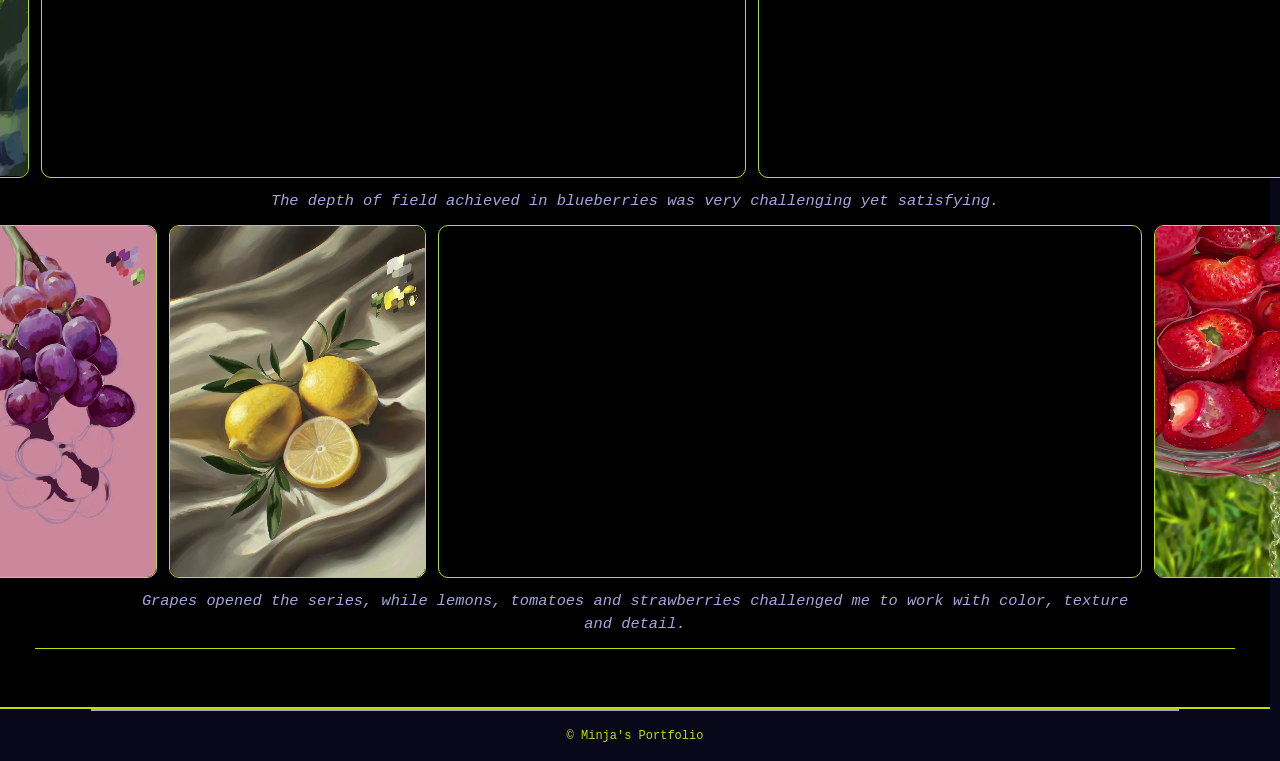
==== commit 121db804: "cetvrtak vece CV promene" ====
--- a/index.html
+++ b/index.html
@@ -1,7 +1,10 @@
-<!DOCTYPE html>
+﻿<!DOCTYPE html>
 <html lang="en">
 <head>
     <meta charset="UTF-8">
+    <link rel="preconnect" href="https://fonts.googleapis.com">
+    <link rel="preconnect" href="https://fonts.gstatic.com" crossorigin>
+    <link href="https://fonts.googleapis.com/css2?family=Inter:wght@400;700&display=swap" rel="stylesheet">
     <meta name="viewport" content="width=device-width, initial-scale=1">
     <title>Portfolio ~ Home</title>
     <link rel="stylesheet" href="style.css">
@@ -14,14 +17,14 @@
         <div class="header-inner">
             <nav class="site-nav" aria-label="Main navigation">
                 <ul>
-                    <li><span class="tab-note">[very important]</span><a class="active" href="index.html" aria-current="page">Personal Work</a></li>
-                    <li><span class="tab-note">[super-super important]</span><a href="works.html">Game Works</a></li>
-                    <li><span class="tab-note">[would be cool]</span><a href="about&amp;contact.html">About &amp; Contact</a></li>
+                    <li><a class="active" href="index.html" aria-current="page">illustrations</a></li>
+                    <li><a href="works.html">games</a></li>
+                    <li><a href="about&amp;contact.html">about me</a></li>
                 </ul>
             </nav>
-            <span class="site-name">MINJA TOMAŠEVIĆ</span>
         </div>
     </header>
+    <p class="site-name">MINJA TOMAŠEVIĆ'S PORTFOLIO</p>
 
     <main class="home-content">
         <section class="home-marquee" aria-label="About my portfolio">
@@ -163,6 +166,27 @@
         <img src="assets/figma/circle_up.svg" alt="">
         <img class="back-to-top-hover" src="assets/figma/circle_up_hoverstate.svg" alt="">
     </a>
+    <script>
+        const backToTop = document.querySelector(".back-to-top");
+        const updateBackToTop = () => backToTop.classList.toggle("is-visible", window.scrollY > 160);
+        window.addEventListener("scroll", updateBackToTop, { passive: true });
+        updateBackToTop();
+    </script>
+    <script>
+        if (window.matchMedia("(pointer: fine) and (prefers-reduced-motion: no-preference)").matches) {
+            document.addEventListener("pointermove", event => {
+                document.body.style.setProperty("--cursor-x", `${event.clientX}px`);
+                document.body.style.setProperty("--cursor-y", `${event.clientY}px`);
+                document.body.classList.add("cursor-glow-active");
+            }, { passive: true });
+            document.documentElement.addEventListener("pointerleave", () => {
+                document.body.classList.remove("cursor-glow-active");
+            });
+            window.addEventListener("blur", () => {
+                document.body.classList.remove("cursor-glow-active");
+            });
+        }
+    </script>
 
     <dialog class="image-lightbox" aria-label="Full-size artwork">
         <figure>
--- a/style.css
+++ b/style.css
@@ -4,13 +4,15 @@
     --neon-green: #39FF14;
     --active-tab-text-color: #050051; /* Boja aktivne kartice */
     --inactive-tab-background-color: #181D40; /* Boja neaktivne kartice */
+    --inactive-tab-hover-background-color: #292D54;
     --dancing-text-color: #a9a5dc; /* Boja teksta koji treperi */
     --stroke-image-color: #BEDF00; /* Boja obruba kartice */
     --inactive-additional-text-color: #a9a5dc;
-    --dark-blue-color: #2123A2;
+    --dark-blue-color: #0F0B3E;
     --card-glow: 0 0 15px #BEDF00; /* Sjaj oko aktivne kartice */
     --font-family: 'Inter', sans-serif;
-    --font-inactive-tab: 'inter', regular;
+    --font-inactive-tab: 'Inter', sans-serif;
+    --line-spacing: -10%;
     --media-radius: 10px;
     --button-text-default: #6D70FF;
     --button-text-hover: #BEDF00;
@@ -29,6 +31,29 @@
     font-family: var(--font-family);
     font-size: clamp(1.125rem, calc(1.05rem + 0.3vw), 1.25rem);
     text-align: center;
+}
+
+body::after{
+    position: fixed;
+    z-index: 1;
+    inset: 0;
+    background: radial-gradient(
+        circle 70px at var(--cursor-x, -300px) var(--cursor-y, -300px),
+        rgba(190, 223, 0, .025) 0,
+        rgba(190, 223, 0, .01) 42%,
+        transparent 100%
+    );
+    content: "";
+    opacity: 0;
+    pointer-events: none;
+    mix-blend-mode: screen;
+    transition: opacity 220ms ease;
+}
+
+body.cursor-glow-active::after{ opacity: 1; }
+
+@media (pointer: coarse), (prefers-reduced-motion: reduce){
+    body::after{ display: none; }
 }
 
 html{
@@ -379,16 +404,16 @@
     position: relative;
     display: grid;
     place-items: center;
-    width: clamp(133px, 15.4vw, 182px);
+    width: clamp(120px, 10vw, 148px);
     aspect-ratio: 388 / 192;
     padding: 0;
     border: 0;
     background: transparent;
     color: var(--button-text-default);
     font-family: 'Inter', sans-serif;
-    font-size: clamp(.525rem, .77vw, .7rem);
-    font-weight: 600;
-    letter-spacing: .1em;
+    font-size: clamp(.8rem, .9vw, 1rem);
+    font-weight: 700;
+    letter-spacing: .06em;
     cursor: pointer;
 }
 .lightbox-timelapse img{ grid-area: 1 / 1; width: 100%; height: 100%; max-width: none; margin: 0; border-radius: 0; }
@@ -482,7 +507,7 @@
 .site-header{
     flex: 0 0 auto;
     margin: 0;
-    background: var(--bg-tab-color);
+    background: var(--dark-blue-color);
     border-bottom: 2px solid var(--stroke-image-color);
 }
 
@@ -492,11 +517,15 @@
 }
 
 .site-name{
-    position: absolute;
-    top: 12px;
-    right: 24px;
+    display: block;
+    box-sizing: border-box;
+    width: min(calc(100% - 48px), 1800px);
+    margin: 12px auto 0;
     color: var(--stroke-image-color);
-    font: 600 clamp(.9rem, 1.38vw, 1.2rem)/1 'Inter', sans-serif;
+    font-family: 'Inter', 'Segoe UI', Arial, sans-serif;
+    font-size: clamp(1rem, 1.25vw, 1.5rem);
+    font-weight: 400;
+    line-height: calc(1em + var(--line-spacing));
     white-space: nowrap;
 }
 
@@ -513,10 +542,10 @@
 }
 
 .site-nav{
-    width: min(calc(100% - 200px), 1440px);
+    width: min(calc(100% - 48px), 1800px);
     max-width: none;
-    height: 50px;
-    margin: 48px auto 0;
+    height: clamp(58px, 5vw, 92px);
+    margin: 20px auto 0;
     font-size: clamp(1.05rem, 1.44vw, 1.2rem);
     transition: color 360ms ease-in, background-color 360ms ease-in;
 }
@@ -538,20 +567,22 @@
     box-sizing: border-box;
     width: 100%;
     height: 100%;
-    align-items: center;
-    justify-content: center;
-    padding: 10px 14px;
-    line-height: 1;
+    align-items: flex-end;
+    justify-content: flex-start;
+    padding: 10px 18px;
+    font-family: var(--font-inactive-tab);
+    font-size: 1em;
+    font-weight: 400;
+    line-height: calc(1em + var(--line-spacing));
     border-radius: 18px 18px 3px 3px;
     background: var(--inactive-tab-background-color);
     color: var(--stroke-image-color);
-    font-weight: 700;
     transition: background-color 360ms ease-in, color 360ms ease-in, border-radius 360ms ease-in;
 }
 
 .site-nav ul a:hover,
 .site-nav ul a:focus-visible{
-    background: var(--inactive-tab-background-color);
+    background: var(--inactive-tab-hover-background-color);
     color: var(--stroke-image-color);
 }
 
@@ -564,16 +595,6 @@
 .site-nav ul a:not(.active):hover,
 .site-nav ul a:not(.active):focus-visible{
     border-radius: 18px 18px 3px 3px;
-}
-
-.tab-note{
-    position: absolute;
-    right: 4px;
-    bottom: calc(100% + 2px);
-    color: var(--inactive-additional-text-color);
-    font-size: clamp(0.5rem, 0.65vw, 0.625rem);
-    line-height: 1;
-    white-space: nowrap;
 }
 
 .home-content{
@@ -602,6 +623,8 @@
 .marquee-row{
     overflow: hidden;
     white-space: nowrap;
+    -webkit-mask-image: linear-gradient(90deg, transparent 0, #000 8%, #000 92%, transparent 100%);
+    mask-image: linear-gradient(90deg, transparent 0, #000 8%, #000 92%, transparent 100%);
 }
 
 .marquee-track{
@@ -867,6 +890,17 @@
     box-sizing: border-box;
     border: 1px solid var(--stroke-image-color);
     border-radius: var(--media-radius);
+    transform-origin: center;
+    transition: transform 220ms ease, filter 240ms ease;
+}
+
+.personal-studies .study-grid .media-container video:hover,
+.personal-studies .study-grid .media-container video:focus-visible,
+.personal-studies .study-grid .media-container video:active{
+    position: relative;
+    z-index: 1;
+    filter: drop-shadow(0 0 9px rgba(190, 223, 0, .48));
+    transform: scale(1.03);
 }
 
 .personal-studies .media-container img:hover{
@@ -877,7 +911,7 @@
 
 .home-media-container > a.home-card:hover,
 .home-media-container > a.home-card:active{
-    filter: drop-shadow(0 0 5.6px var(--stroke-image-color));
+    filter: drop-shadow(0 0 9px rgba(190, 223, 0, .48));
 }
 
 .home-media-container > a.home-card:hover img,
@@ -1021,6 +1055,187 @@
     font-size: clamp(0.75rem, 1vw, 0.875rem);
 }
 
+.cv-page{
+    box-sizing: border-box;
+    width: min(calc(100% - 40px), 1380px);
+    flex: 1 0 auto;
+    margin: clamp(16px, 2.5vh, 28px) auto 36px;
+}
+
+.cv-sheet{
+    display: grid;
+    grid-template-columns: minmax(230px, .72fr) minmax(0, 1.6fr);
+    overflow: hidden;
+    border: 1px solid var(--stroke-image-color);
+    border-radius: 16px;
+    background: #07070d;
+    color: var(--stroke-image-color);
+    text-align: left;
+    box-shadow: 0 0 18px rgba(190, 223, 0, .08);
+}
+
+.cv-sidebar,
+.cv-main{
+    padding: clamp(20px, 2.8vw, 36px);
+}
+
+.cv-sidebar{
+    background: var(--dark-blue-color);
+}
+
+.cv-photo-placeholder{
+    display: grid;
+    width: min(100%, 190px);
+    aspect-ratio: 4 / 5;
+    place-items: center;
+    margin: 0 auto 22px;
+    border: 1px dashed rgba(190, 223, 0, .65);
+    border-radius: 12px;
+    background: #171733;
+    color: var(--inactive-additional-text-color);
+    font-family: 'Courier New', Courier, monospace;
+    font-size: .8rem;
+    letter-spacing: .12em;
+    line-height: 1.7;
+    text-align: center;
+}
+
+.cv-block,
+.cv-main-block{
+    margin-top: 22px;
+}
+
+.cv-block h2,
+.cv-main-block h2{
+    margin: 0 0 10px;
+    padding-bottom: 8px;
+    border-bottom: 1px solid rgba(190, 223, 0, .5);
+    color: var(--stroke-image-color);
+    font-size: .95rem;
+    letter-spacing: .1em;
+    text-transform: uppercase;
+}
+
+.cv-contact-list{
+    display: grid;
+    gap: 9px;
+    margin: 0;
+}
+
+.cv-contact-list dt{
+    margin-bottom: 3px;
+    color: var(--inactive-additional-text-color);
+    font-size: .8rem;
+    text-transform: uppercase;
+}
+
+.cv-contact-list dd,
+.cv-contact-list a,
+.cv-skill-list,
+.cv-main-block p,
+.cv-placeholder-entry span{
+    margin: 0;
+    color: var(--inactive-additional-text-color);
+    font-size: clamp(.95rem, .95vw, 1.1rem);
+    line-height: 1.5;
+}
+
+.cv-contact-list a{
+    color: var(--stroke-image-color);
+    text-decoration-thickness: 1px;
+    text-underline-offset: 3px;
+}
+
+.cv-skill-list{
+    display: grid;
+    gap: 5px;
+    padding-left: 18px;
+}
+
+.cv-eyebrow{
+    margin: 0 0 14px;
+    color: var(--inactive-additional-text-color);
+    font-family: 'Courier New', Courier, monospace;
+    font-size: .85rem;
+    letter-spacing: .08em;
+    text-transform: uppercase;
+}
+
+.cv-main h1{
+    margin: 0;
+    color: var(--stroke-image-color);
+    font-size: clamp(2.1rem, 4vw, 3.25rem);
+    line-height: 1;
+}
+
+.cv-role{
+    margin: 10px 0 20px;
+    color: var(--inactive-additional-text-color);
+    font-size: clamp(1rem, 1.35vw, 1.25rem);
+}
+
+.cv-role span{ color: var(--stroke-image-color); }
+
+.cv-download{
+    display: inline-flex;
+    align-items: center;
+    gap: 16px;
+    min-height: 46px;
+    padding: 0 20px;
+    border: 1px solid var(--button-text-default);
+    border-radius: 999px;
+    background: transparent;
+    color: var(--button-text-default);
+    font: 700 .85rem/1 var(--font-family);
+    letter-spacing: .08em;
+}
+
+.cv-download span{
+    padding-left: 14px;
+    border-left: 1px solid currentColor;
+    font-size: .7rem;
+}
+
+.cv-download:disabled{ opacity: .55; cursor: not-allowed; }
+
+.cv-download-note{
+    margin: 9px 0 0;
+    color: var(--inactive-additional-text-color);
+    font-family: 'Courier New', Courier, monospace;
+    font-size: .78rem;
+}
+
+.cv-main-block{
+    margin-top: clamp(18px, 2vw, 26px);
+}
+
+.cv-placeholder-entry{
+    display: grid;
+    gap: 6px;
+}
+
+.cv-placeholder-entry strong{
+    color: var(--inactive-additional-text-color);
+    font-size: 1rem;
+}
+
+.cv-placeholder-entry span{
+    color: var(--inactive-additional-text-color);
+    font-family: 'Courier New', Courier, monospace;
+    font-size: .72rem;
+}
+
+.cv-placeholder-entry p{ margin-top: 4px; }
+
+@media (max-width: 700px){
+    .cv-page{ width: calc(100% - 24px); margin: 24px auto; }
+    .cv-sheet{ grid-template-columns: 1fr; }
+    .cv-sidebar,
+    .cv-main{ padding: 24px; }
+    .cv-main{ order: -1; }
+    .cv-photo-placeholder{ width: min(100%, 210px); }
+}
+
 @media (max-width: 900px){
     .study-grid{ grid-template-columns: repeat(2, max-content); }
     .study-grid.four-study-grid{ grid-template-columns: repeat(2, max-content); }
@@ -1043,6 +1258,20 @@
     width: 42px;
     height: 42px;
     line-height: 0;
+    opacity: 0;
+    visibility: hidden;
+    pointer-events: none;
+    transform: translateY(8px);
+    transition: opacity 220ms ease, transform 220ms ease, visibility 0s linear 220ms;
+}
+
+.back-to-top.is-visible,
+.back-to-top:focus-visible{
+    opacity: 1;
+    visibility: visible;
+    pointer-events: auto;
+    transform: translateY(0);
+    transition-delay: 0s;
 }
 
 .back-to-top img{
@@ -1072,8 +1301,8 @@
 
 @media (max-width: 600px){
     .site-name{
-        top: 10px;
-        right: 12px;
+        width: calc(100% - 32px);
+        margin-top: 10px;
         font-size: .9rem;
     }
 
@@ -1160,6 +1389,72 @@
     .lightbox-timelapse{ width: 92px; }
 }
 
+@media (min-width: 1200px){
+    .site-header{
+        position: relative;
+        width: 100%;
+        margin: 0;
+        border-bottom: 0;
+    }
+
+    .site-header::after{
+        position: absolute;
+        right: 0;
+        bottom: 0;
+        left: 0;
+        height: 2px;
+        background: var(--stroke-image-color);
+        content: "";
+    }
+
+    .site-nav{
+        width: min(84vw, 3000px);
+        height: clamp(44px, 2.18vw, 55px);
+        margin-top: clamp(8px, 1.2vw, 24px);
+        font-size: clamp(1.2rem, 1.25vw, 2.1rem);
+    }
+
+    .site-nav ul{ gap: clamp(14px, 1.2vw, 32px); }
+    .site-nav ul a{
+        align-items: flex-end;
+        justify-content: flex-start;
+        padding: 6px clamp(18px, 1.8vw, 44px);
+        font-size: clamp(1.4rem, 1.65vw, 2.6rem);
+    }
+
+    .site-name{
+        width: min(84vw, 3000px);
+        margin: clamp(8px, .6vw, 16px) auto 0;
+        padding-left: clamp(18px, 1.8vw, 44px);
+        font-size: clamp(1rem, 1vw, 1.5rem);
+        text-align: left;
+    }
+
+    .home-marquee{
+        gap: clamp(4px, .3vw, 7px);
+        margin: clamp(18px, 1.7vw, 34px) 0 clamp(16px, 1.2vw, 24px);
+        font-size: clamp(.7rem, .72vw, 1rem);
+        line-height: 1.2;
+    }
+
+    .home-gallery,
+    .gallery-instruction{ width: min(94vw, 3600px); }
+
+    .home-media-container{
+        min-height: clamp(500px, 56vh, 900px);
+        gap: clamp(16px, 1vw, 28px);
+        padding: clamp(20px, 1.5vw, 36px);
+    }
+
+    .home-media-container > a.home-card{
+        width: clamp(320px, 20vw, 560px);
+        height: clamp(440px, 52vh, 820px);
+    }
+
+    .gallery-instruction{ margin-bottom: clamp(12px, 1vw, 24px); }
+    .home-scroll-hint{ margin: clamp(20px, 2vw, 44px) auto; }
+}
+
 @media (prefers-reduced-motion: reduce){
     html{
         scroll-behavior: auto;
@@ -1180,7 +1475,8 @@
     }
 
     .home-media-container > a.home-card,
-    .home-media-container > a.home-card img{
+    .home-media-container > a.home-card img,
+    .personal-studies .study-grid .media-container video{
         transition: none;
     }
 }
